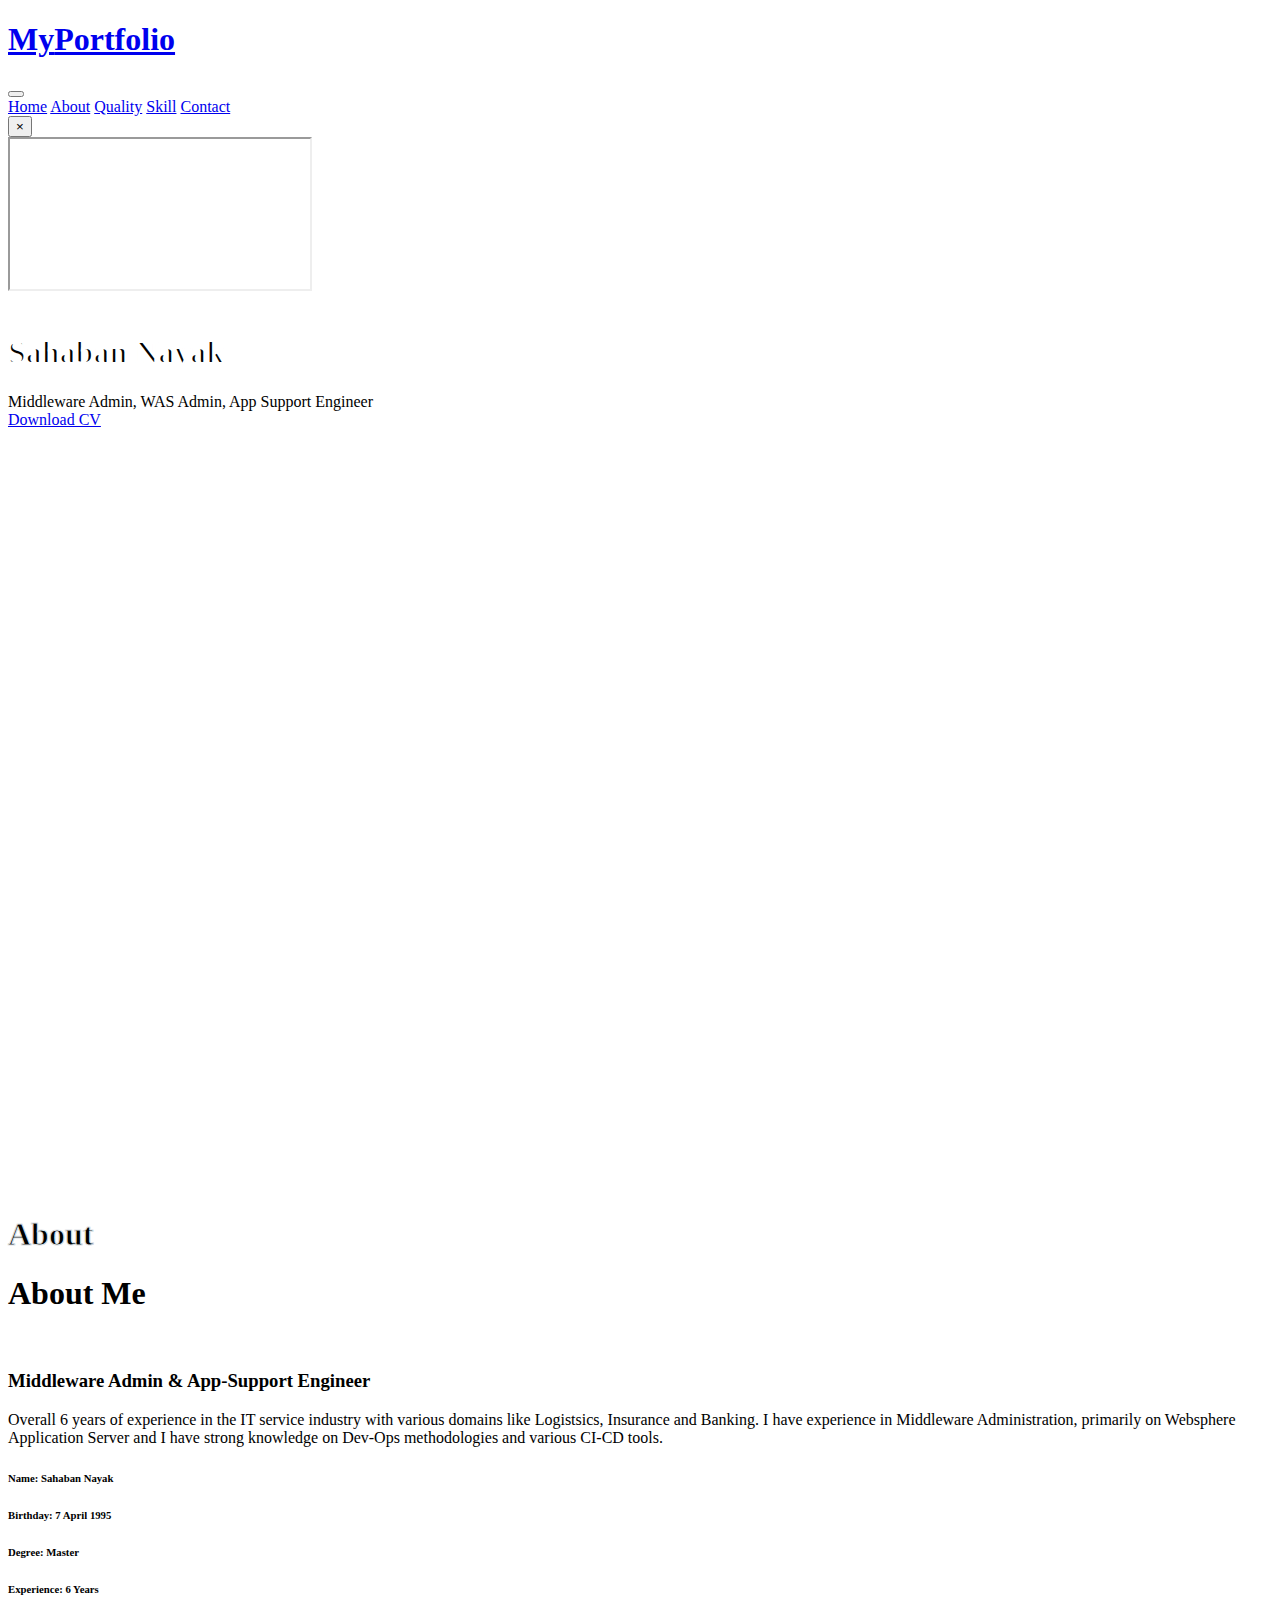
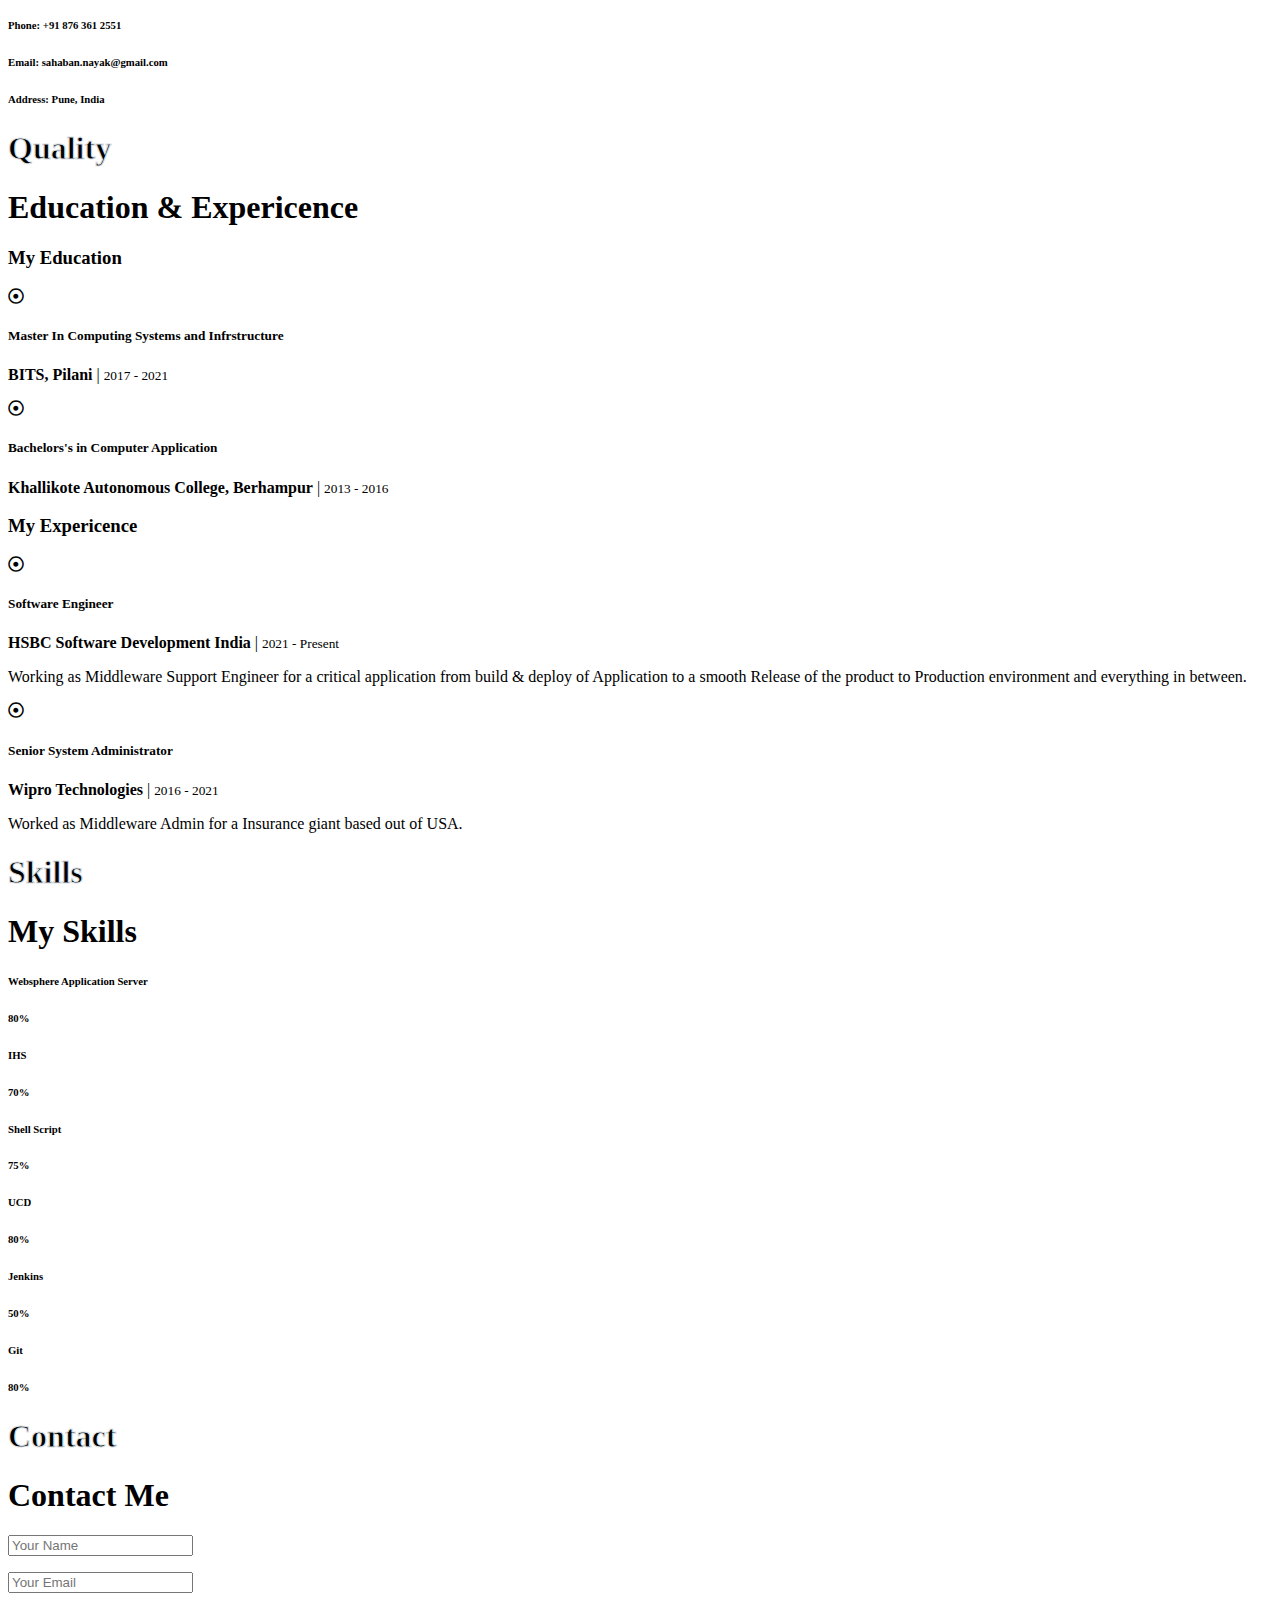
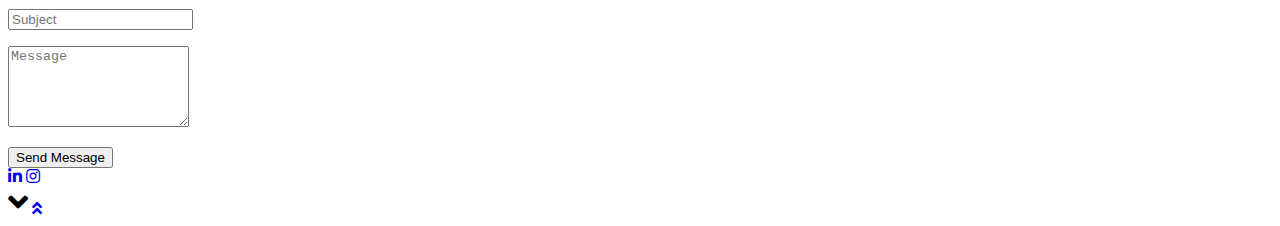
==== index.html @ 3292f914 "Fixing the file content of index.html and stule.css" ====
<!DOCTYPE html>
<html lang="en">

<head>
    <meta charset="utf-8">
    <title>Sahaban Nayak</title>
    <meta content="width=device-width, initial-scale=1.0" name="viewport">

    <!-- Favicon -->
    <link href="img/favicon.ico" rel="icon">

    <!-- Google Web Fonts -->
    <link rel="preconnect" href="https://fonts.gstatic.com">
    <link href="https://fonts.googleapis.com/css2?family=Roboto:wght@300;400;500;700;900&display=swap" rel="stylesheet">

    <!-- Font Awesome -->
    <link href="https://cdnjs.cloudflare.com/ajax/libs/font-awesome/5.10.0/css/all.min.css" rel="stylesheet">

    <!-- Libraries Stylesheet -->
    <link href="lib/owlcarousel/assets/owl.carousel.min.css" rel="stylesheet">
    <link href="lib/lightbox/css/lightbox.min.css" rel="stylesheet">

    <!-- Customized Bootstrap Stylesheet -->
    <link href="css/style.css" rel="stylesheet">
</head>

<body data-spy="scroll" data-target=".navbar" data-offset="51">
    <!-- Navbar Start -->
    <nav class="navbar fixed-top shadow-sm navbar-expand-lg bg-light navbar-light py-3 py-lg-0 px-lg-5">
        <a href="index.html" class="navbar-brand ml-lg-3">
            <h1 class="m-0 display-5"><span class="text-primary">My</span>Portfolio</h1>
        </a>
        <button type="button" class="navbar-toggler" data-toggle="collapse" data-target="#navbarCollapse">
            <span class="navbar-toggler-icon"></span>
        </button>
        <div class="collapse navbar-collapse px-lg-3" id="navbarCollapse">
            <div class="navbar-nav m-auto py-0">
                <a href="#home" class="nav-item nav-link active">Home</a>
                <a href="#about" class="nav-item nav-link">About</a>
                <a href="#qualification" class="nav-item nav-link">Quality</a>
                <a href="#skill" class="nav-item nav-link">Skill</a>
                <a href="#contact" class="nav-item nav-link">Contact</a>
            </div>
        </div>
    </nav>
    <!-- Navbar End -->


    <!-- Video Modal Start -->
    <div class="modal fade" id="videoModal" tabindex="-1" role="dialog" aria-labelledby="exampleModalLabel" aria-hidden="true">
        <div class="modal-dialog" role="document">
            <div class="modal-content">
                <div class="modal-body">
                    <button type="button" class="close" data-dismiss="modal" aria-label="Close">
                        <span aria-hidden="true">&times;</span>
                    </button>
                    <!-- 16:9 aspect ratio -->
                    <div class="embed-responsive embed-responsive-16by9">
                        <iframe class="embed-responsive-item" src="" id="video"  allowscriptaccess="always" allow="autoplay"></iframe>
                    </div>
                </div>
            </div>
        </div>
    </div>
    <!-- Video Modal End -->


    <!-- Header Start -->
    <div class="container-fluid bg-primary d-flex align-items-center mb-5 py-5" id="home" style="min-height: 100vh;">
        <div class="container">
            <div class="row align-items-center">
                <div class="col-lg-5 px-5 pl-lg-0 pb-5 pb-lg-0">
                    <img class="img-fluid w-100 rounded-circle shadow-sm" src="img/profile.jpg" alt="">
                </div>
                <div class="col-lg-7 text-center text-lg-left">
                    <h1 class="display-3 text-uppercase text-primary mb-2" style="-webkit-text-stroke: 2px #ffffff;">Sahaban Nayak</h1>
                    <h1 class="typed-text-output d-inline font-weight-lighter text-white"></h1>
                    <div class="typed-text d-none">Middleware Admin, WAS Admin, App Support Engineer</div>
                    <div class="d-flex align-items-center justify-content-center justify-content-lg-start pt-5">
                        <a href="src/sahaban_resume.pdf" class="btn btn-outline-light mr-5">Download CV</a>
                        <span></span>
                    </div>
                </div>
            </div>
        </div>
    </div>
    <!-- Header End -->


    <!-- About Start -->
    <div class="container-fluid py-5" id="about">
        <div class="container">
            <div class="position-relative d-flex align-items-center justify-content-center">
                <h1 class="display-1 text-uppercase text-white" style="-webkit-text-stroke: 1px #dee2e6;">About</h1>
                <h1 class="position-absolute text-uppercase text-primary">About Me</h1>
            </div>
            <div class="row align-items-center">
                <div class="col-lg-5 pb-4 pb-lg-0">
                    <img class="img-fluid rounded w-100" src="img/about.png" alt="">
                </div>
                <div class="col-lg-7">
                    <h3 class="mb-4">Middleware Admin & App-Support Engineer</h3>
                    <p>Overall 6 years of experience in the IT service industry with various domains like Logistsics, Insurance and Banking.
                      I have experience in Middleware Administration, primarily on Websphere Application Server and I have strong knowledge on Dev-Ops methodologies and various CI-CD tools.
                    </p>
                    <div class="row mb-3">
                        <div class="col-sm-6 py-2"><h6>Name: <span class="text-secondary">Sahaban Nayak</span></h6></div>
                        <div class="col-sm-6 py-2"><h6>Birthday: <span class="text-secondary">7 April 1995</span></h6></div>
                        <div class="col-sm-6 py-2"><h6>Degree: <span class="text-secondary">Master</span></h6></div>
                        <div class="col-sm-6 py-2"><h6>Experience: <span class="text-secondary">6 Years</span></h6></div>
                        <div class="col-sm-6 py-2"><h6>Phone: <span class="text-secondary">+91 876 361 2551</span></h6></div>
                        <div class="col-sm-6 py-2"><h6>Email: <span class="text-secondary">sahaban.nayak@gmail.com</span></h6></div>
                        <div class="col-sm-6 py-2"><h6>Address: <span class="text-secondary">Pune, India</span></h6></div>
                    </div>
  <!--                  <a href="" class="btn btn-outline-primary mr-4">Hire Me</a>
                    <a href="" class="btn btn-outline-primary">Learn More</a>
-->
                </div>
            </div>
        </div>
    </div>
    <!-- About End -->


    <!-- Qualification Start -->
    <div class="container-fluid py-5" id="qualification">
        <div class="container">
            <div class="position-relative d-flex align-items-center justify-content-center">
                <h1 class="display-1 text-uppercase text-white" style="-webkit-text-stroke: 1px #dee2e6;">Quality</h1>
                <h1 class="position-absolute text-uppercase text-primary">Education & Expericence</h1>
            </div>
            <div class="row align-items-center">
                <div class="col-lg-6">
                    <h3 class="mb-4">My Education</h3>
                    <div class="border-left border-primary pt-2 pl-4 ml-2">
                        <div class="position-relative mb-4">
                            <i class="far fa-dot-circle text-primary position-absolute" style="top: 2px; left: -32px;"></i>
                            <h5 class="font-weight-bold mb-1">Master In Computing Systems and Infrstructure</h5>
                            <p class="mb-2"><strong>BITS, Pilani</strong> | <small>2017 - 2021</small></p>
                        </div>
                        <div class="position-relative mb-4">
                            <i class="far fa-dot-circle text-primary position-absolute" style="top: 2px; left: -32px;"></i>
                            <h5 class="font-weight-bold mb-1">Bachelors's in Computer Application</h5>
                            <p class="mb-2"><strong>Khallikote Autonomous College, Berhampur</strong> | <small>2013 - 2016</small></p>
                        </div>
                    </div>
                </div>
                <div class="col-lg-6">
                    <h3 class="mb-4">My Expericence</h3>
                    <div class="border-left border-primary pt-2 pl-4 ml-2">
                        <div class="position-relative mb-4">
                            <i class="far fa-dot-circle text-primary position-absolute" style="top: 2px; left: -32px;"></i>
                            <h5 class="font-weight-bold mb-1">Software Engineer</h5>
                            <p class="mb-2"><strong>HSBC Software Development India</strong> | <small>2021 - Present</small></p>
                            <p>Working as Middleware Support Engineer for a critical application from build & deploy of Application to a smooth Release of the product to Production environment and everything in between.</p>
                        </div>
                        <div class="position-relative mb-4">
                            <i class="far fa-dot-circle text-primary position-absolute" style="top: 2px; left: -32px;"></i>
                            <h5 class="font-weight-bold mb-1">Senior System Administrator</h5>
                            <p class="mb-2"><strong>Wipro Technologies</strong> | <small>2016 - 2021</small></p>
                            <p>Worked as Middleware Admin for a Insurance giant based out of USA.</p>
                        </div>
                    </div>
                </div>
            </div>
        </div>
    </div>
    <!-- Qualification End -->


    <!-- Skill Start -->
    <div class="container-fluid py-5" id="skill">
        <div class="container">
            <div class="position-relative d-flex align-items-center justify-content-center">
                <h1 class="display-1 text-uppercase text-white" style="-webkit-text-stroke: 1px #dee2e6;">Skills</h1>
                <h1 class="position-absolute text-uppercase text-primary">My Skills</h1>
            </div>
            <div class="row align-items-center">
                <div class="col-md-6">
                    <div class="skill mb-4">
                        <div class="d-flex justify-content-between">
                            <h6 class="font-weight-bold">Websphere Application Server</h6>
                            <h6 class="font-weight-bold">80%</h6>
                        </div>
                        <div class="progress">
                            <div class="progress-bar bg-primary" role="progressbar" aria-valuenow="80" aria-valuemin="0" aria-valuemax="100"></div>
                        </div>
                    </div>
                    <div class="skill mb-4">
                        <div class="d-flex justify-content-between">
                            <h6 class="font-weight-bold">IHS</h6>
                            <h6 class="font-weight-bold">70%</h6>
                        </div>
                        <div class="progress">
                            <div class="progress-bar bg-warning" role="progressbar" aria-valuenow="70" aria-valuemin="0" aria-valuemax="100"></div>
                        </div>
                    </div>
                    <div class="skill mb-4">
                        <div class="d-flex justify-content-between">
                            <h6 class="font-weight-bold">Shell Script</h6>
                            <h6 class="font-weight-bold">75%</h6>
                        </div>
                        <div class="progress">
                            <div class="progress-bar bg-danger" role="progressbar" aria-valuenow="75" aria-valuemin="0" aria-valuemax="100"></div>
                        </div>
                    </div>
                </div>
                <div class="col-md-6">
                    <div class="skill mb-4">
                        <div class="d-flex justify-content-between">
                            <h6 class="font-weight-bold">UCD</h6>
                            <h6 class="font-weight-bold">80%</h6>
                        </div>
                        <div class="progress">
                            <div class="progress-bar bg-danger" role="progressbar" aria-valuenow="80" aria-valuemin="0" aria-valuemax="100"></div>
                        </div>
                    </div>
                    <div class="skill mb-4">
                        <div class="d-flex justify-content-between">
                            <h6 class="font-weight-bold">Jenkins</h6>
                            <h6 class="font-weight-bold">50%</h6>
                        </div>
                        <div class="progress">
                            <div class="progress-bar bg-dark" role="progressbar" aria-valuenow="50" aria-valuemin="0" aria-valuemax="100"></div>
                        </div>
                    </div>
                    <div class="skill mb-4">
                        <div class="d-flex justify-content-between">
                            <h6 class="font-weight-bold">Git</h6>
                            <h6 class="font-weight-bold">80%</h6>
                        </div>
                        <div class="progress">
                            <div class="progress-bar bg-info" role="progressbar" aria-valuenow="80" aria-valuemin="0" aria-valuemax="100"></div>
                        </div>
                    </div>
                </div>
            </div>
        </div>
    </div>
    <!-- Skill End -->

    <!-- Contact Start -->
    <div class="container-fluid py-5" id="contact">
        <div class="container">
            <div class="position-relative d-flex align-items-center justify-content-center">
                <h1 class="display-1 text-uppercase text-white" style="-webkit-text-stroke: 1px #dee2e6;">Contact</h1>
                <h1 class="position-absolute text-uppercase text-primary">Contact Me</h1>
            </div>
            <div class="row justify-content-center">
                <div class="col-lg-8">
                    <div class="contact-form text-center">
                        <div id="success"></div>
                        <form name="sentMessage" id="contactForm" novalidate="novalidate">
                            <div class="form-row">
                                <div class="control-group col-sm-6">
                                    <input type="text" class="form-control p-4" id="name" placeholder="Your Name"
                                        required="required" data-validation-required-message="Please enter your name" />
                                    <p class="help-block text-danger"></p>
                                </div>
                                <div class="control-group col-sm-6">
                                    <input type="email" class="form-control p-4" id="email" placeholder="Your Email"
                                        required="required" data-validation-required-message="Please enter your email" />
                                    <p class="help-block text-danger"></p>
                                </div>
                            </div>
                            <div class="control-group">
                                <input type="text" class="form-control p-4" id="subject" placeholder="Subject"
                                    required="required" data-validation-required-message="Please enter a subject" />
                                <p class="help-block text-danger"></p>
                            </div>
                            <div class="control-group">
                                <textarea class="form-control py-3 px-4" rows="5" id="message" placeholder="Message"
                                    required="required"
                                    data-validation-required-message="Please enter your message"></textarea>
                                <p class="help-block text-danger"></p>
                            </div>
                            <div>
                                <button class="btn btn-outline-primary" type="submit" id="sendMessageButton">Send
                                    Message</button>
                            </div>
                        </form>
                    </div>
                </div>
            </div>
        </div>
    </div>
    <!-- Contact End -->


    <!-- Footer Start -->
    <div class="container-fluid bg-primary text-white mt-5 py-5 px-sm-3 px-md-5">
        <div class="container text-center py-5">
            <div class="d-flex justify-content-center mb-4">
                <a class="btn btn-light btn-social mr-2" href="#"><i class="fab fa-linkedin-in"></i></a>
                <a class="btn btn-light btn-social" href="#"><i class="fab fa-instagram"></i></a>
            </div>
<!--
            <div class="d-flex justify-content-center mb-3">
                <a class="text-white" href="#">Privacy</a>
                <span class="px-3">|</span>
                <a class="text-white" href="#">Terms</a>
                <span class="px-3">|</span>
                <a class="text-white" href="#">FAQs</a>
                <span class="px-3">|</span>
                <a class="text-white" href="#">Help</a>
-->
            </div>
<!--            <p class="m-0">&copy; <a class="text-white font-weight-bold" href="#">Domain Name</a>. All Rights Reserved. Designed by <a class="text-white font-weight-bold" href="https://htmlcodex.com">HTML Codex</a>
            </p>
-->
        </div>
    </div>
    <!-- Footer End -->

    <!-- Scroll to Bottom -->
    <i class="fa fa-2x fa-angle-down text-white scroll-to-bottom"></i>

    <!-- Back to Top -->
    <a href="#" class="btn btn-outline-dark px-0 back-to-top"><i class="fa fa-angle-double-up"></i></a>


    <!-- JavaScript Libraries -->
    <script src="https://code.jquery.com/jquery-3.4.1.min.js"></script>
    <script src="https://stackpath.bootstrapcdn.com/bootstrap/4.4.1/js/bootstrap.bundle.min.js"></script>
    <script src="lib/typed/typed.min.js"></script>
    <script src="lib/easing/easing.min.js"></script>
    <script src="lib/waypoints/waypoints.min.js"></script>
    <script src="lib/owlcarousel/owl.carousel.min.js"></script>
    <script src="lib/isotope/isotope.pkgd.min.js"></script>
    <script src="lib/lightbox/js/lightbox.min.js"></script>

    <!-- Contact Javascript File -->
    <script src="mail/jqBootstrapValidation.min.js"></script>
    <script src="mail/contact.js"></script>

    <!-- Template Javascript -->
    <script src="js/main.js"></script>
</body>

</html>
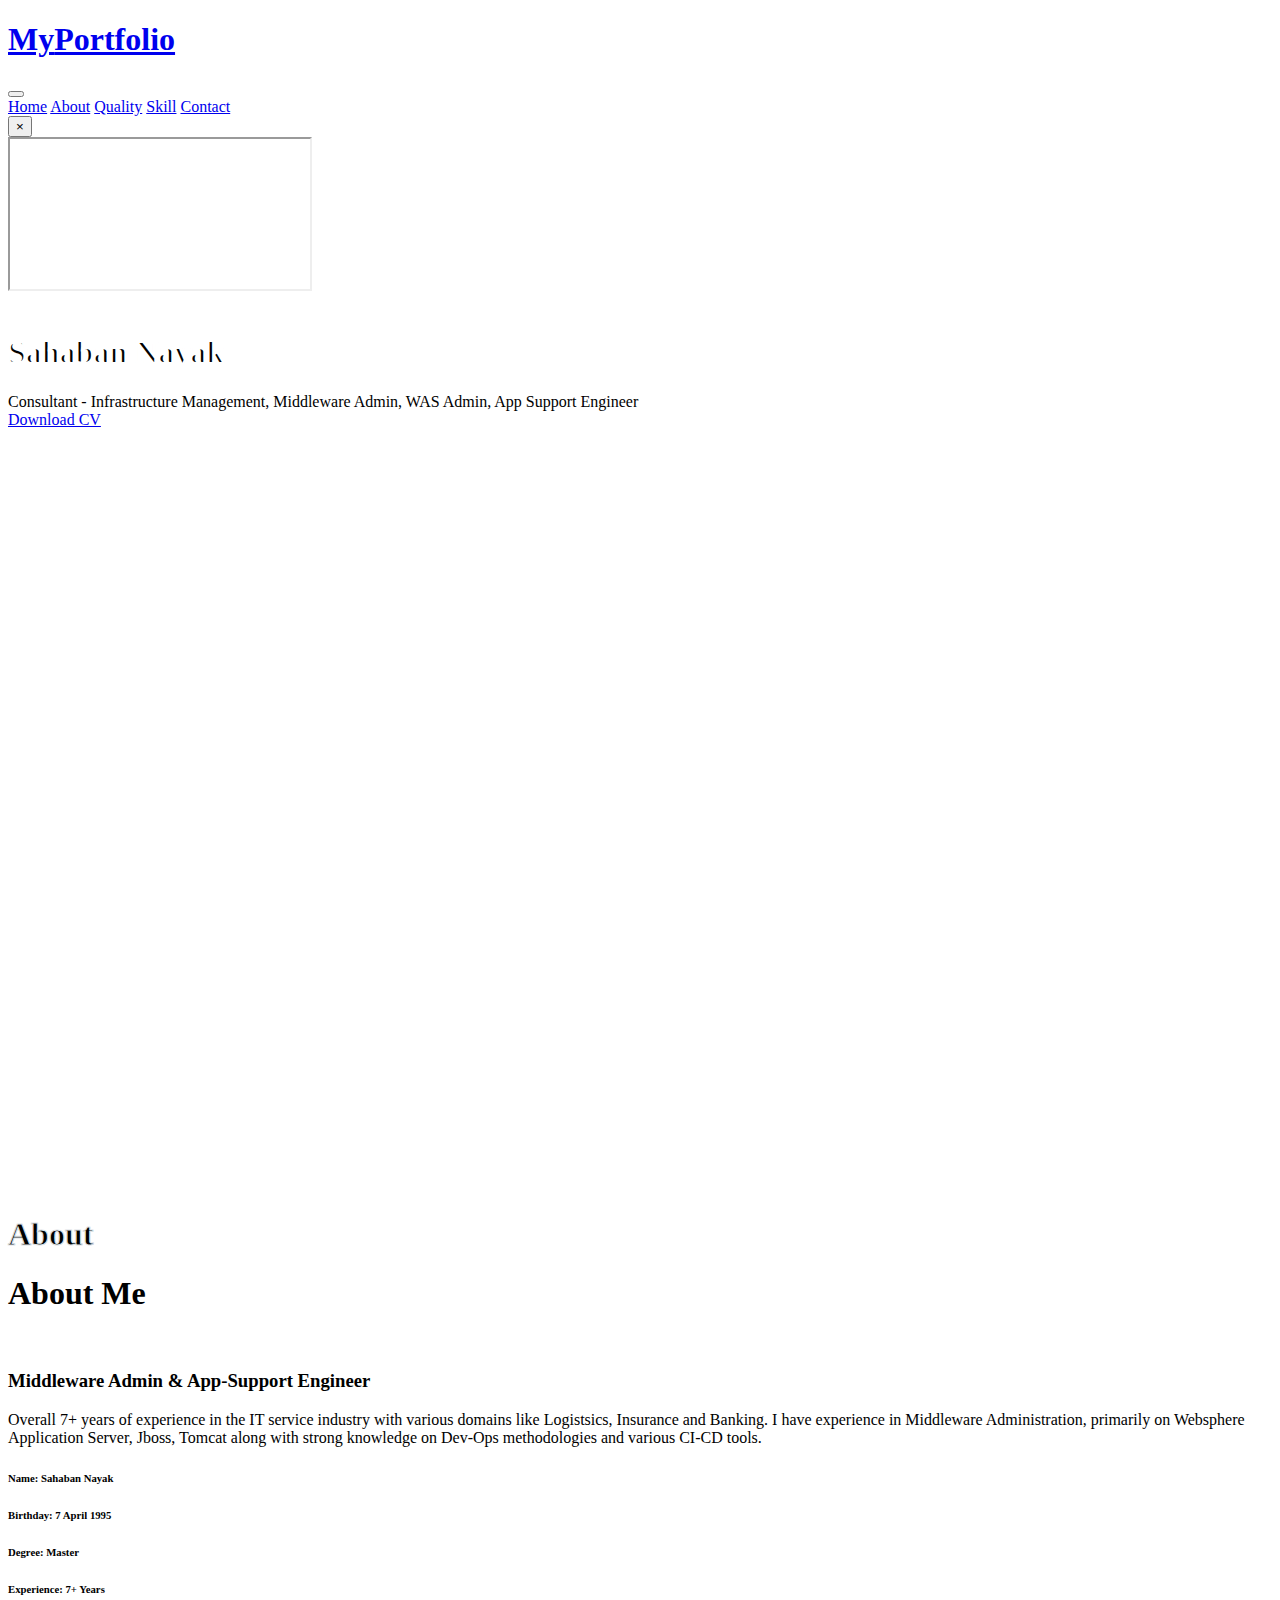
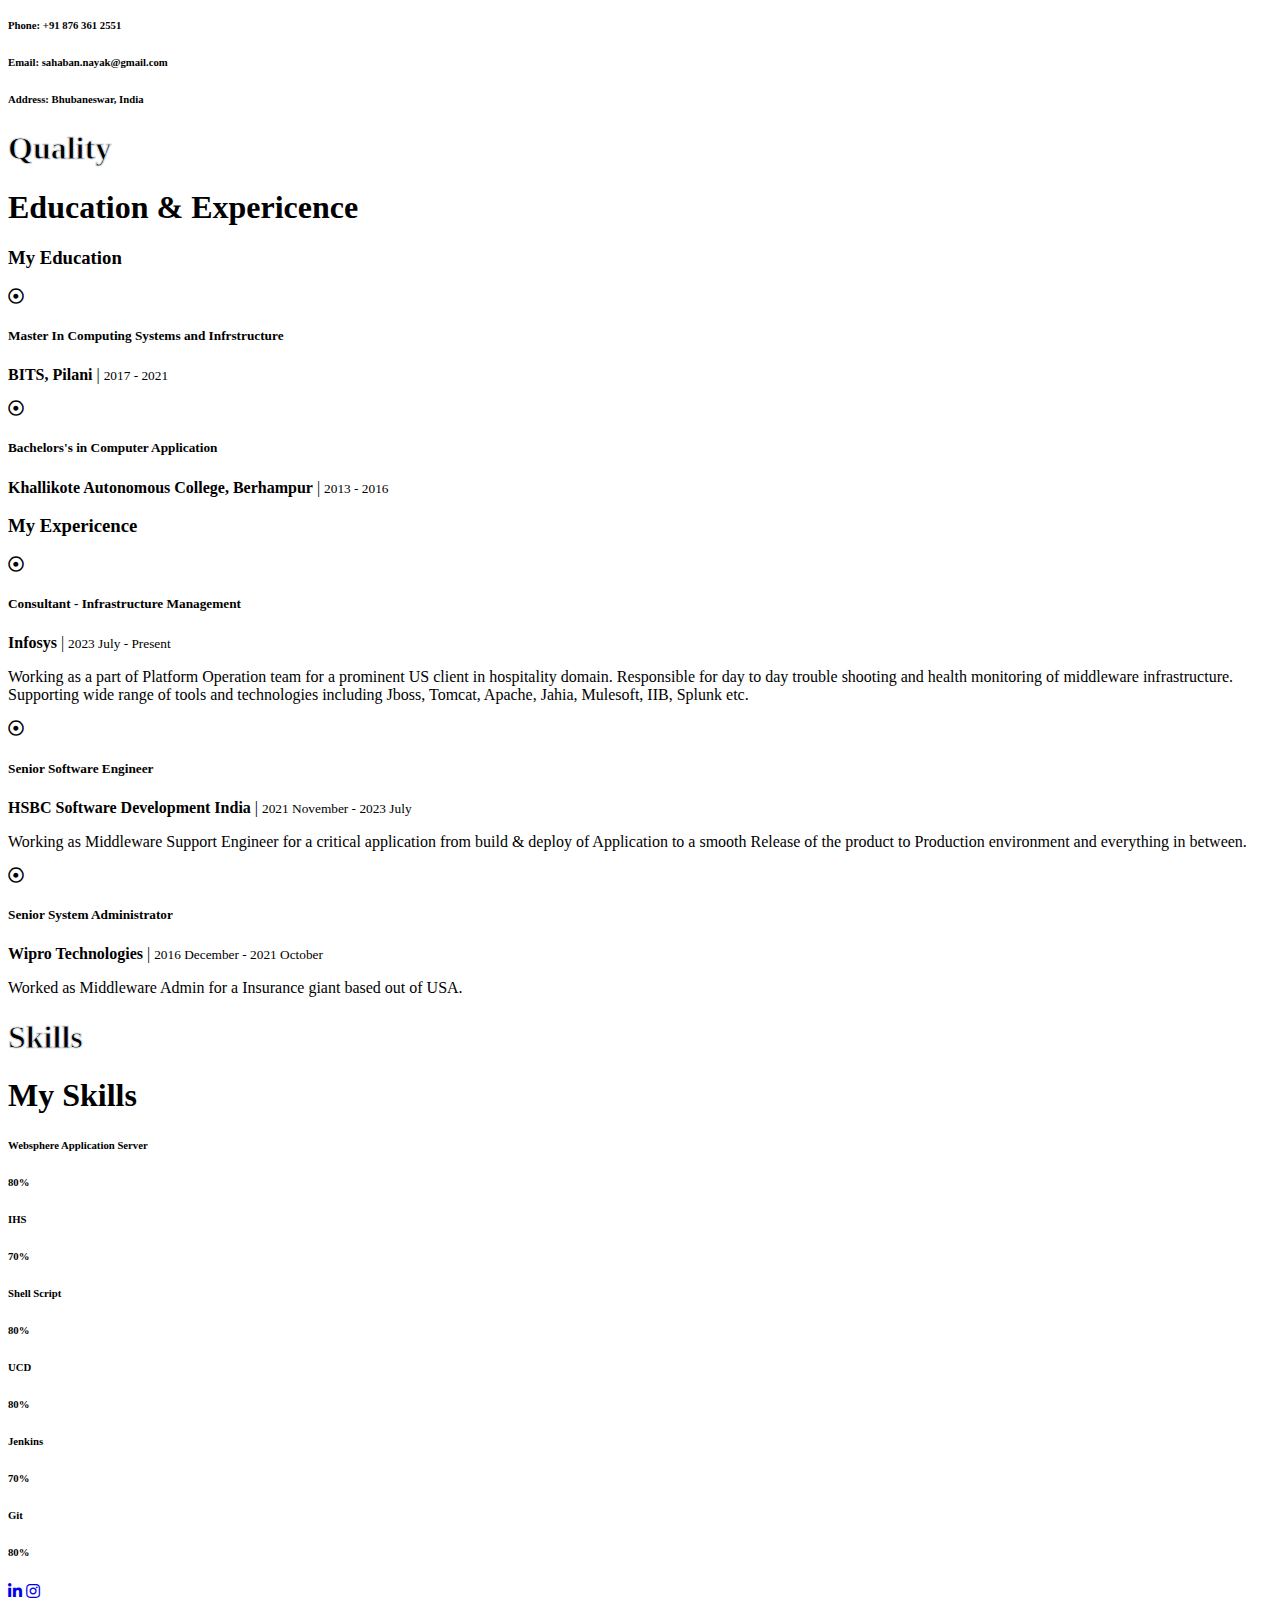
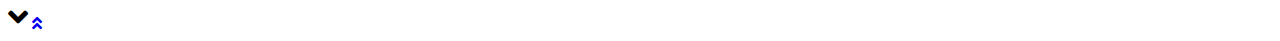
==== commit 1c1eb7c3: "typo fix" ====
--- a/index.html
+++ b/index.html
@@ -75,7 +75,7 @@
                 <div class="col-lg-7 text-center text-lg-left">
                     <h1 class="display-3 text-uppercase text-primary mb-2" style="-webkit-text-stroke: 2px #ffffff;">Sahaban Nayak</h1>
                     <h1 class="typed-text-output d-inline font-weight-lighter text-white"></h1>
-                    <div class="typed-text d-none">Middleware Admin, WAS Admin, App Support Engineer</div>
+                    <div class="typed-text d-none">Consultant - Infrastructure Management, Middleware Admin, WAS Admin, App Support Engineer</div>
                     <div class="d-flex align-items-center justify-content-center justify-content-lg-start pt-5">
                         <a href="src/sahaban_resume.pdf" class="btn btn-outline-light mr-5">Download CV</a>
                         <span></span>
@@ -100,17 +100,17 @@
                 </div>
                 <div class="col-lg-7">
                     <h3 class="mb-4">Middleware Admin & App-Support Engineer</h3>
-                    <p>Overall 6 years of experience in the IT service industry with various domains like Logistsics, Insurance and Banking.
-                      I have experience in Middleware Administration, primarily on Websphere Application Server and I have strong knowledge on Dev-Ops methodologies and various CI-CD tools.
+                    <p>Overall 7+ years of experience in the IT service industry with various domains like Logistsics, Insurance and Banking.
+                      I have experience in Middleware Administration, primarily on Websphere Application Server, Jboss, Tomcat along with strong knowledge on Dev-Ops methodologies and various CI-CD tools.
                     </p>
                     <div class="row mb-3">
                         <div class="col-sm-6 py-2"><h6>Name: <span class="text-secondary">Sahaban Nayak</span></h6></div>
                         <div class="col-sm-6 py-2"><h6>Birthday: <span class="text-secondary">7 April 1995</span></h6></div>
                         <div class="col-sm-6 py-2"><h6>Degree: <span class="text-secondary">Master</span></h6></div>
-                        <div class="col-sm-6 py-2"><h6>Experience: <span class="text-secondary">6 Years</span></h6></div>
+                        <div class="col-sm-6 py-2"><h6>Experience: <span class="text-secondary">7+ Years</span></h6></div>
                         <div class="col-sm-6 py-2"><h6>Phone: <span class="text-secondary">+91 876 361 2551</span></h6></div>
                         <div class="col-sm-6 py-2"><h6>Email: <span class="text-secondary">sahaban.nayak@gmail.com</span></h6></div>
-                        <div class="col-sm-6 py-2"><h6>Address: <span class="text-secondary">Pune, India</span></h6></div>
+                        <div class="col-sm-6 py-2"><h6>Address: <span class="text-secondary">Bhubaneswar, India</span></h6></div>
                     </div>
   <!--                  <a href="" class="btn btn-outline-primary mr-4">Hire Me</a>
                     <a href="" class="btn btn-outline-primary">Learn More</a>
@@ -150,14 +150,23 @@
                     <div class="border-left border-primary pt-2 pl-4 ml-2">
                         <div class="position-relative mb-4">
                             <i class="far fa-dot-circle text-primary position-absolute" style="top: 2px; left: -32px;"></i>
-                            <h5 class="font-weight-bold mb-1">Software Engineer</h5>
-                            <p class="mb-2"><strong>HSBC Software Development India</strong> | <small>2021 - Present</small></p>
+                            <h5 class="font-weight-bold mb-1">Consultant - Infrastructure Management</h5>
+                            <p class="mb-2"><strong>Infosys</strong> | <small>2023 July - Present</small></p>
+                            <p>Working as a part of Platform Operation team for a prominent US client in hospitality 
+                                domain. Responsible for day to day trouble shooting and health monitoring of middleware 
+                                infrastructure. Supporting wide range of tools and technologies including Jboss, Tomcat, Apache, Jahia, 
+                                Mulesoft, IIB, Splunk etc.</p>
+                        </div>
+                        <div class="position-relative mb-4">
+                            <i class="far fa-dot-circle text-primary position-absolute" style="top: 2px; left: -32px;"></i>
+                            <h5 class="font-weight-bold mb-1">Senior Software Engineer</h5>
+                            <p class="mb-2"><strong>HSBC Software Development India</strong> | <small>2021 November - 2023 July</small></p>
                             <p>Working as Middleware Support Engineer for a critical application from build & deploy of Application to a smooth Release of the product to Production environment and everything in between.</p>
                         </div>
                         <div class="position-relative mb-4">
                             <i class="far fa-dot-circle text-primary position-absolute" style="top: 2px; left: -32px;"></i>
                             <h5 class="font-weight-bold mb-1">Senior System Administrator</h5>
-                            <p class="mb-2"><strong>Wipro Technologies</strong> | <small>2016 - 2021</small></p>
+                            <p class="mb-2"><strong>Wipro Technologies</strong> | <small>2016 December - 2021 October</small></p>
                             <p>Worked as Middleware Admin for a Insurance giant based out of USA.</p>
                         </div>
                     </div>
@@ -198,7 +207,7 @@
                     <div class="skill mb-4">
                         <div class="d-flex justify-content-between">
                             <h6 class="font-weight-bold">Shell Script</h6>
-                            <h6 class="font-weight-bold">75%</h6>
+                            <h6 class="font-weight-bold">80%</h6>
                         </div>
                         <div class="progress">
                             <div class="progress-bar bg-danger" role="progressbar" aria-valuenow="75" aria-valuemin="0" aria-valuemax="100"></div>
@@ -218,7 +227,7 @@
                     <div class="skill mb-4">
                         <div class="d-flex justify-content-between">
                             <h6 class="font-weight-bold">Jenkins</h6>
-                            <h6 class="font-weight-bold">50%</h6>
+                            <h6 class="font-weight-bold">70%</h6>
                         </div>
                         <div class="progress">
                             <div class="progress-bar bg-dark" role="progressbar" aria-valuenow="50" aria-valuemin="0" aria-valuemax="100"></div>
@@ -239,7 +248,7 @@
     </div>
     <!-- Skill End -->
 
-    <!-- Contact Start -->
+    <!-- Contact Start
     <div class="container-fluid py-5" id="contact">
         <div class="container">
             <div class="position-relative d-flex align-items-center justify-content-center">
@@ -284,15 +293,15 @@
             </div>
         </div>
     </div>
-    <!-- Contact End -->
+      Contact End -->
 
 
     <!-- Footer Start -->
     <div class="container-fluid bg-primary text-white mt-5 py-5 px-sm-3 px-md-5">
         <div class="container text-center py-5">
             <div class="d-flex justify-content-center mb-4">
-                <a class="btn btn-light btn-social mr-2" href="#"><i class="fab fa-linkedin-in"></i></a>
-                <a class="btn btn-light btn-social" href="#"><i class="fab fa-instagram"></i></a>
+                <a class="btn btn-light btn-social mr-2" href="https://www.linkedin.com/in/sahaban/"><i class="fab fa-linkedin-in"></i></a>
+                <a class="btn btn-light btn-social" href="https://www.instagram.com/sahaban_/"><i class="fab fa-instagram"></i></a>
             </div>
 <!--
             <div class="d-flex justify-content-center mb-3">
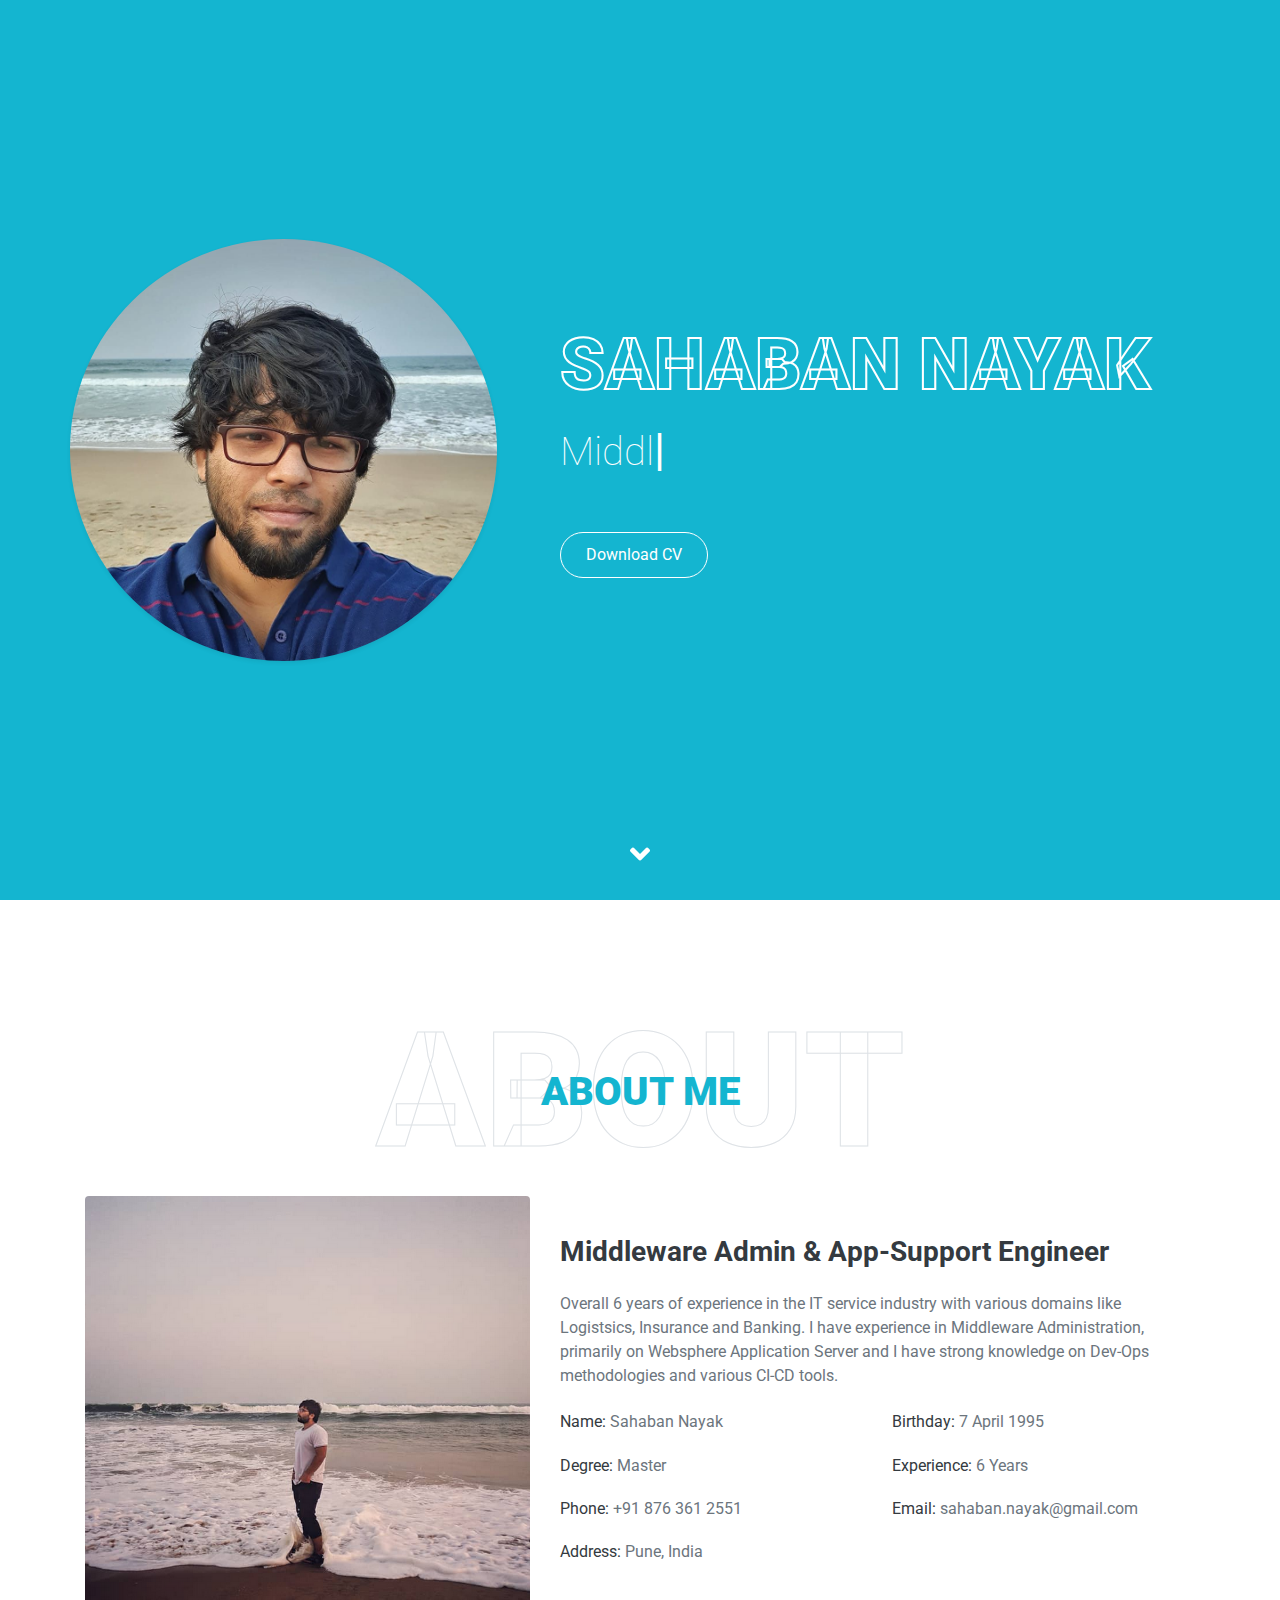
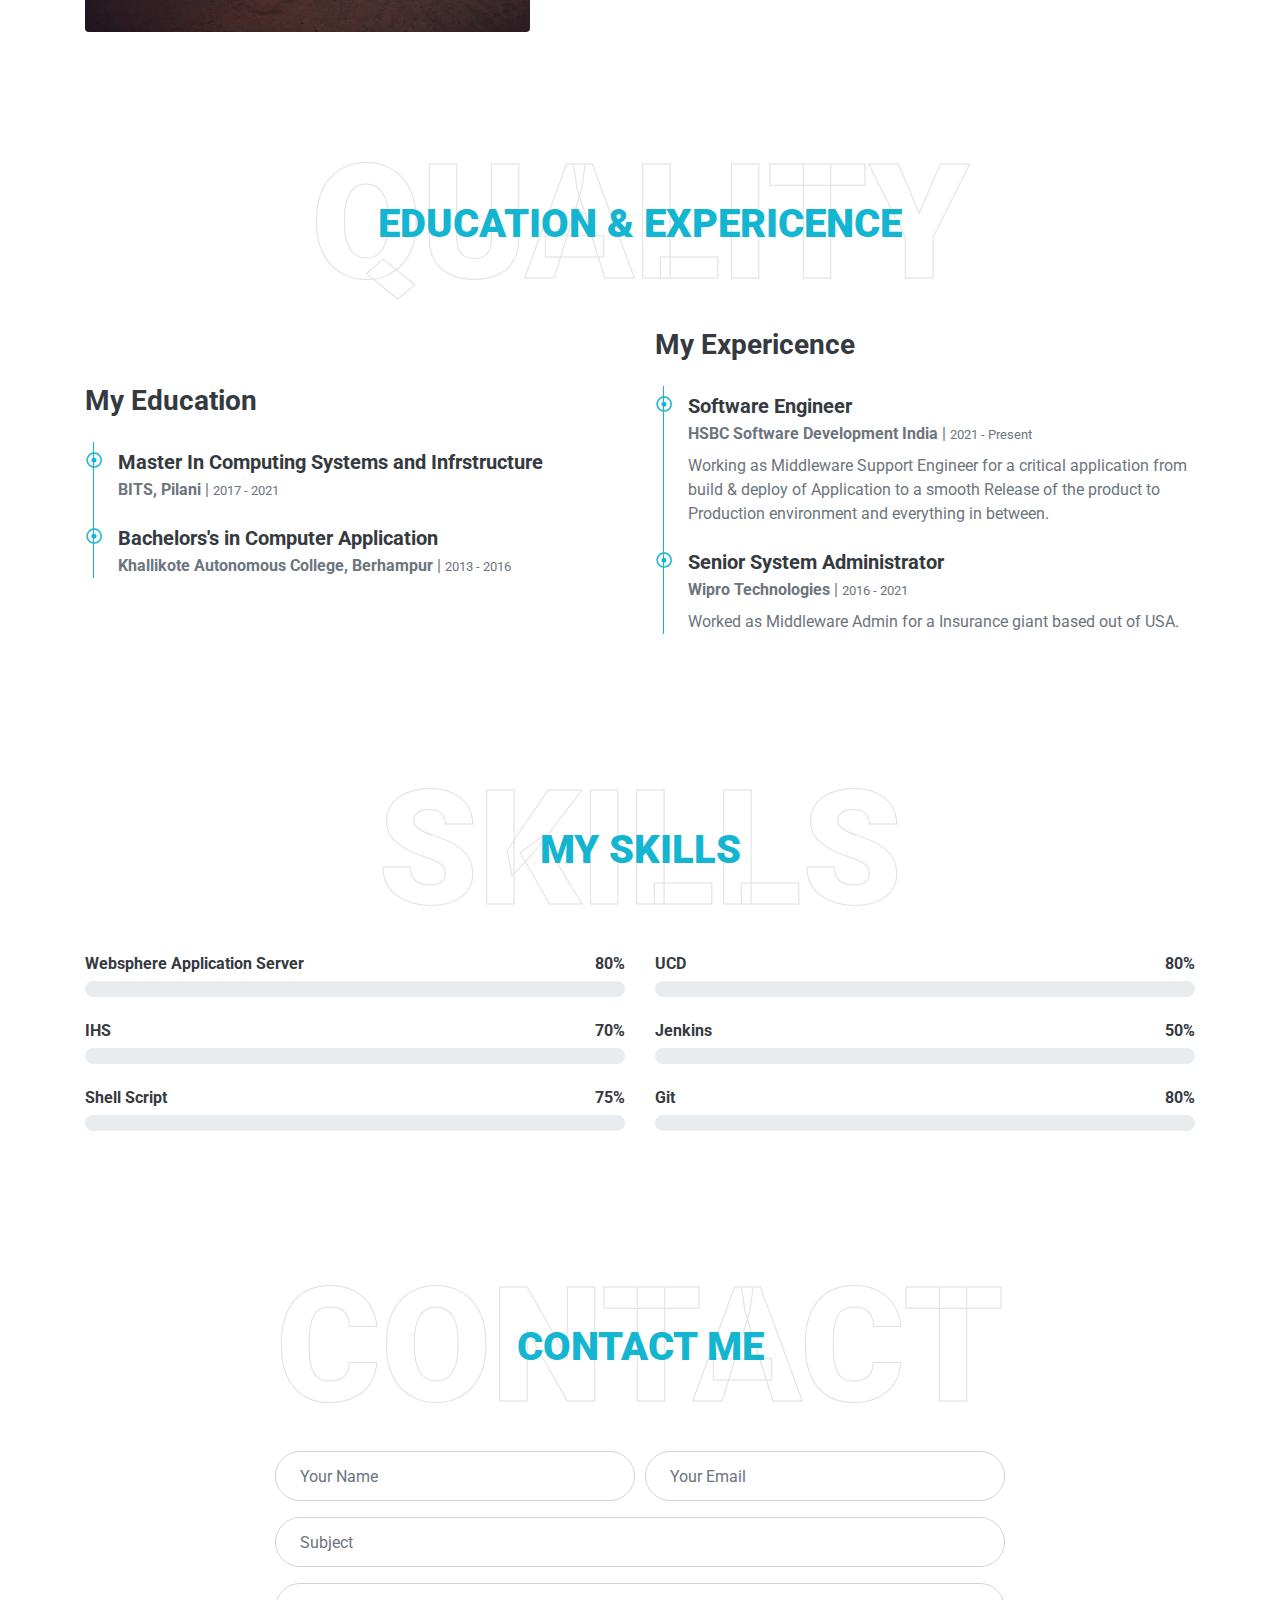
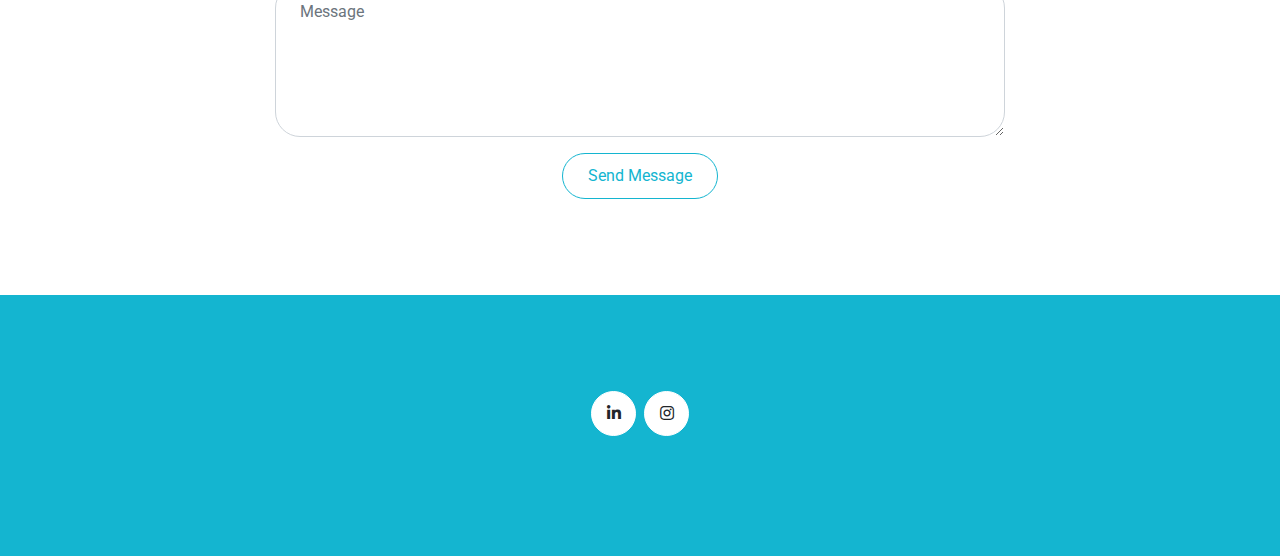
==== commit 6061a948: "updated the resume" ====
--- a/index.html
+++ b/index.html
@@ -75,7 +75,7 @@
                 <div class="col-lg-7 text-center text-lg-left">
                     <h1 class="display-3 text-uppercase text-primary mb-2" style="-webkit-text-stroke: 2px #ffffff;">Sahaban Nayak</h1>
                     <h1 class="typed-text-output d-inline font-weight-lighter text-white"></h1>
-                    <div class="typed-text d-none">Consultant - Infrastructure Management, Middleware Admin, WAS Admin, App Support Engineer</div>
+                    <div class="typed-text d-none">Middleware Admin, WAS Admin, App Support Engineer</div>
                     <div class="d-flex align-items-center justify-content-center justify-content-lg-start pt-5">
                         <a href="src/sahaban_resume.pdf" class="btn btn-outline-light mr-5">Download CV</a>
                         <span></span>
@@ -100,17 +100,17 @@
                 </div>
                 <div class="col-lg-7">
                     <h3 class="mb-4">Middleware Admin & App-Support Engineer</h3>
-                    <p>Overall 7+ years of experience in the IT service industry with various domains like Logistsics, Insurance and Banking.
-                      I have experience in Middleware Administration, primarily on Websphere Application Server, Jboss, Tomcat along with strong knowledge on Dev-Ops methodologies and various CI-CD tools.
+                    <p>Overall 6 years of experience in the IT service industry with various domains like Logistsics, Insurance and Banking.
+                      I have experience in Middleware Administration, primarily on Websphere Application Server and I have strong knowledge on Dev-Ops methodologies and various CI-CD tools.
                     </p>
                     <div class="row mb-3">
                         <div class="col-sm-6 py-2"><h6>Name: <span class="text-secondary">Sahaban Nayak</span></h6></div>
                         <div class="col-sm-6 py-2"><h6>Birthday: <span class="text-secondary">7 April 1995</span></h6></div>
                         <div class="col-sm-6 py-2"><h6>Degree: <span class="text-secondary">Master</span></h6></div>
-                        <div class="col-sm-6 py-2"><h6>Experience: <span class="text-secondary">7+ Years</span></h6></div>
+                        <div class="col-sm-6 py-2"><h6>Experience: <span class="text-secondary">6 Years</span></h6></div>
                         <div class="col-sm-6 py-2"><h6>Phone: <span class="text-secondary">+91 876 361 2551</span></h6></div>
                         <div class="col-sm-6 py-2"><h6>Email: <span class="text-secondary">sahaban.nayak@gmail.com</span></h6></div>
-                        <div class="col-sm-6 py-2"><h6>Address: <span class="text-secondary">Bhubaneswar, India</span></h6></div>
+                        <div class="col-sm-6 py-2"><h6>Address: <span class="text-secondary">Pune, India</span></h6></div>
                     </div>
   <!--                  <a href="" class="btn btn-outline-primary mr-4">Hire Me</a>
                     <a href="" class="btn btn-outline-primary">Learn More</a>
@@ -150,23 +150,14 @@
                     <div class="border-left border-primary pt-2 pl-4 ml-2">
                         <div class="position-relative mb-4">
                             <i class="far fa-dot-circle text-primary position-absolute" style="top: 2px; left: -32px;"></i>
-                            <h5 class="font-weight-bold mb-1">Consultant - Infrastructure Management</h5>
-                            <p class="mb-2"><strong>Infosys</strong> | <small>2023 July - Present</small></p>
-                            <p>Working as a part of Platform Operation team for a prominent US client in hospitality 
-                                domain. Responsible for day to day trouble shooting and health monitoring of middleware 
-                                infrastructure. Supporting wide range of tools and technologies including Jboss, Tomcat, Apache, Jahia, 
-                                Mulesoft, IIB, Splunk etc.</p>
-                        </div>
-                        <div class="position-relative mb-4">
-                            <i class="far fa-dot-circle text-primary position-absolute" style="top: 2px; left: -32px;"></i>
-                            <h5 class="font-weight-bold mb-1">Senior Software Engineer</h5>
-                            <p class="mb-2"><strong>HSBC Software Development India</strong> | <small>2021 November - 2023 July</small></p>
+                            <h5 class="font-weight-bold mb-1">Software Engineer</h5>
+                            <p class="mb-2"><strong>HSBC Software Development India</strong> | <small>2021 - Present</small></p>
                             <p>Working as Middleware Support Engineer for a critical application from build & deploy of Application to a smooth Release of the product to Production environment and everything in between.</p>
                         </div>
                         <div class="position-relative mb-4">
                             <i class="far fa-dot-circle text-primary position-absolute" style="top: 2px; left: -32px;"></i>
                             <h5 class="font-weight-bold mb-1">Senior System Administrator</h5>
-                            <p class="mb-2"><strong>Wipro Technologies</strong> | <small>2016 December - 2021 October</small></p>
+                            <p class="mb-2"><strong>Wipro Technologies</strong> | <small>2016 - 2021</small></p>
                             <p>Worked as Middleware Admin for a Insurance giant based out of USA.</p>
                         </div>
                     </div>
@@ -207,7 +198,7 @@
                     <div class="skill mb-4">
                         <div class="d-flex justify-content-between">
                             <h6 class="font-weight-bold">Shell Script</h6>
-                            <h6 class="font-weight-bold">80%</h6>
+                            <h6 class="font-weight-bold">75%</h6>
                         </div>
                         <div class="progress">
                             <div class="progress-bar bg-danger" role="progressbar" aria-valuenow="75" aria-valuemin="0" aria-valuemax="100"></div>
@@ -227,7 +218,7 @@
                     <div class="skill mb-4">
                         <div class="d-flex justify-content-between">
                             <h6 class="font-weight-bold">Jenkins</h6>
-                            <h6 class="font-weight-bold">70%</h6>
+                            <h6 class="font-weight-bold">50%</h6>
                         </div>
                         <div class="progress">
                             <div class="progress-bar bg-dark" role="progressbar" aria-valuenow="50" aria-valuemin="0" aria-valuemax="100"></div>
@@ -248,7 +239,7 @@
     </div>
     <!-- Skill End -->
 
-    <!-- Contact Start
+    <!-- Contact Start -->
     <div class="container-fluid py-5" id="contact">
         <div class="container">
             <div class="position-relative d-flex align-items-center justify-content-center">
@@ -293,7 +284,7 @@
             </div>
         </div>
     </div>
-      Contact End -->
+    <!-- Contact End -->
 
 
     <!-- Footer Start -->
--- a/css/style.css
+++ b/css/style.css
@@ -0,0 +1,9984 @@
+/******* Bootstrap Theming ********/
+/*!
+ * Bootstrap v4.5.3 (https://getbootstrap.com/)
+ * Copyright 2011-2020 The Bootstrap Authors
+ * Copyright 2011-2020 Twitter, Inc.
+ * Licensed under MIT (https://github.com/twbs/bootstrap/blob/main/LICENSE)
+ */
+:root {
+  --blue: #007bff;
+  --indigo: #6610f2;
+  --purple: #6f42c1;
+  --pink: #e83e8c;
+  --red: #dc3545;
+  --orange: #fd7e14;
+  --yellow: #ffc107;
+  --green: #28a745;
+  --teal: #36ada9;
+  --cyan: #17a2b8;
+  --white: #fff;
+  --gray: #6c757d;
+  --gray-dark: #343a40;
+  --primary: #14b5d0;
+  --secondary: #6c757d;
+  --success: #28a745;
+  --info: #17a2b8;
+  --warning: #ffc107;
+  --danger: #dc3545;
+  --light: #ffffff;
+  --dark: #343a40;
+  --breakpoint-xs: 0;
+  --breakpoint-sm: 576px;
+  --breakpoint-md: 768px;
+  --breakpoint-lg: 992px;
+  --breakpoint-xl: 1200px;
+  --font-family-sans-serif: "Roboto", sans-serif;
+  --font-family-monospace: SFMono-Regular, Menlo, Monaco, Consolas, "Liberation Mono", "Courier New", monospace;
+}
+
+*,
+*::before,
+*::after {
+  box-sizing: border-box;
+}
+
+html {
+  font-family: sans-serif;
+  line-height: 1.15;
+  -webkit-text-size-adjust: 100%;
+  -webkit-tap-highlight-color: rgba(0, 0, 0, 0);
+}
+
+article, aside, figcaption, figure, footer, header, hgroup, main, nav, section {
+  display: block;
+}
+
+body {
+  margin: 0;
+  font-family: "Roboto", sans-serif;
+  font-size: 1rem;
+  font-weight: 400;
+  line-height: 1.5;
+  color: #6c757d;
+  text-align: left;
+  background-color: #ffffff;
+}
+
+[tabindex="-1"]:focus:not(:focus-visible) {
+  outline: 0 !important;
+}
+
+hr {
+  box-sizing: content-box;
+  height: 0;
+  overflow: visible;
+}
+
+h1, h2, h3, h4, h5, h6 {
+  margin-top: 0;
+  margin-bottom: 0.5rem;
+}
+
+p {
+  margin-top: 0;
+  margin-bottom: 1rem;
+}
+
+abbr[title],
+abbr[data-original-title] {
+  text-decoration: underline;
+  text-decoration: underline dotted;
+  cursor: help;
+  border-bottom: 0;
+  text-decoration-skip-ink: none;
+}
+
+address {
+  margin-bottom: 1rem;
+  font-style: normal;
+  line-height: inherit;
+}
+
+ol,
+ul,
+dl {
+  margin-top: 0;
+  margin-bottom: 1rem;
+}
+
+ol ol,
+ul ul,
+ol ul,
+ul ol {
+  margin-bottom: 0;
+}
+
+dt {
+  font-weight: 700;
+}
+
+dd {
+  margin-bottom: .5rem;
+  margin-left: 0;
+}
+
+blockquote {
+  margin: 0 0 1rem;
+}
+
+b,
+strong {
+  font-weight: bolder;
+}
+
+small {
+  font-size: 80%;
+}
+
+sub,
+sup {
+  position: relative;
+  font-size: 75%;
+  line-height: 0;
+  vertical-align: baseline;
+}
+
+sub {
+  bottom: -.25em;
+}
+
+sup {
+  top: -.5em;
+}
+
+a {
+  color: #14b5d0;
+  text-decoration: none;
+  background-color: transparent;
+}
+
+a:hover {
+  color: #078571;
+  text-decoration: underline;
+}
+
+a:not([href]):not([class]) {
+  color: inherit;
+  text-decoration: none;
+}
+
+a:not([href]):not([class]):hover {
+  color: inherit;
+  text-decoration: none;
+}
+
+pre,
+code,
+kbd,
+samp {
+  font-family: SFMono-Regular, Menlo, Monaco, Consolas, "Liberation Mono", "Courier New", monospace;
+  font-size: 1em;
+}
+
+pre {
+  margin-top: 0;
+  margin-bottom: 1rem;
+  overflow: auto;
+  -ms-overflow-style: scrollbar;
+}
+
+figure {
+  margin: 0 0 1rem;
+}
+
+img {
+  vertical-align: middle;
+  border-style: none;
+}
+
+svg {
+  overflow: hidden;
+  vertical-align: middle;
+}
+
+table {
+  border-collapse: collapse;
+}
+
+caption {
+  padding-top: 0.75rem;
+  padding-bottom: 0.75rem;
+  color: #6c757d;
+  text-align: left;
+  caption-side: bottom;
+}
+
+th {
+  text-align: inherit;
+  text-align: -webkit-match-parent;
+}
+
+label {
+  display: inline-block;
+  margin-bottom: 0.5rem;
+}
+
+button {
+  border-radius: 0;
+}
+
+button:focus {
+  outline: 1px dotted;
+  outline: 5px auto -webkit-focus-ring-color;
+}
+
+input,
+button,
+select,
+optgroup,
+textarea {
+  margin: 0;
+  font-family: inherit;
+  font-size: inherit;
+  line-height: inherit;
+}
+
+button,
+input {
+  overflow: visible;
+}
+
+button,
+select {
+  text-transform: none;
+}
+
+[role="button"] {
+  cursor: pointer;
+}
+
+select {
+  word-wrap: normal;
+}
+
+button,
+[type="button"],
+[type="reset"],
+[type="submit"] {
+  -webkit-appearance: button;
+}
+
+button:not(:disabled),
+[type="button"]:not(:disabled),
+[type="reset"]:not(:disabled),
+[type="submit"]:not(:disabled) {
+  cursor: pointer;
+}
+
+button::-moz-focus-inner,
+[type="button"]::-moz-focus-inner,
+[type="reset"]::-moz-focus-inner,
+[type="submit"]::-moz-focus-inner {
+  padding: 0;
+  border-style: none;
+}
+
+input[type="radio"],
+input[type="checkbox"] {
+  box-sizing: border-box;
+  padding: 0;
+}
+
+textarea {
+  overflow: auto;
+  resize: vertical;
+}
+
+fieldset {
+  min-width: 0;
+  padding: 0;
+  margin: 0;
+  border: 0;
+}
+
+legend {
+  display: block;
+  width: 100%;
+  max-width: 100%;
+  padding: 0;
+  margin-bottom: .5rem;
+  font-size: 1.5rem;
+  line-height: inherit;
+  color: inherit;
+  white-space: normal;
+}
+
+@media (max-width: 1200px) {
+  legend {
+    font-size: calc(1.275rem + 0.3vw) ;
+  }
+}
+
+progress {
+  vertical-align: baseline;
+}
+
+[type="number"]::-webkit-inner-spin-button,
+[type="number"]::-webkit-outer-spin-button {
+  height: auto;
+}
+
+[type="search"] {
+  outline-offset: -2px;
+  -webkit-appearance: none;
+}
+
+[type="search"]::-webkit-search-decoration {
+  -webkit-appearance: none;
+}
+
+::-webkit-file-upload-button {
+  font: inherit;
+  -webkit-appearance: button;
+}
+
+output {
+  display: inline-block;
+}
+
+summary {
+  display: list-item;
+  cursor: pointer;
+}
+
+template {
+  display: none;
+}
+
+[hidden] {
+  display: none !important;
+}
+
+h1, h2, h3, h4, h5, h6,
+.h1, .h2, .h3, .h4, .h5, .h6 {
+  margin-bottom: 0.5rem;
+  font-weight: 500;
+  line-height: 1.2;
+  color: #343a40;
+}
+
+h1, .h1 {
+  font-size: 2.5rem;
+}
+
+@media (max-width: 1200px) {
+  h1, .h1 {
+    font-size: calc(1.375rem + 1.5vw) ;
+  }
+}
+
+h2, .h2 {
+  font-size: 2rem;
+}
+
+@media (max-width: 1200px) {
+  h2, .h2 {
+    font-size: calc(1.325rem + 0.9vw) ;
+  }
+}
+
+h3, .h3 {
+  font-size: 1.75rem;
+}
+
+@media (max-width: 1200px) {
+  h3, .h3 {
+    font-size: calc(1.3rem + 0.6vw) ;
+  }
+}
+
+h4, .h4 {
+  font-size: 1.5rem;
+}
+
+@media (max-width: 1200px) {
+  h4, .h4 {
+    font-size: calc(1.275rem + 0.3vw) ;
+  }
+}
+
+h5, .h5 {
+  font-size: 1.25rem;
+}
+
+h6, .h6 {
+  font-size: 1rem;
+}
+
+.lead {
+  font-size: 1.25rem;
+  font-weight: 300;
+}
+
+.display-1 {
+  font-size: 10rem;
+  font-weight: 300;
+  line-height: 1.2;
+}
+
+@media (max-width: 1200px) {
+  .display-1 {
+    font-size: calc(2.125rem + 10.5vw) ;
+  }
+}
+
+.display-2 {
+  font-size: 5.5rem;
+  font-weight: 300;
+  line-height: 1.2;
+}
+
+@media (max-width: 1200px) {
+  .display-2 {
+    font-size: calc(1.675rem + 5.1vw) ;
+  }
+}
+
+.display-3 {
+  font-size: 4.5rem;
+  font-weight: 300;
+  line-height: 1.2;
+}
+
+@media (max-width: 1200px) {
+  .display-3 {
+    font-size: calc(1.575rem + 3.9vw) ;
+  }
+}
+
+.display-4 {
+  font-size: 3.5rem;
+  font-weight: 300;
+  line-height: 1.2;
+}
+
+@media (max-width: 1200px) {
+  .display-4 {
+    font-size: calc(1.475rem + 2.7vw) ;
+  }
+}
+
+hr {
+  margin-top: 1rem;
+  margin-bottom: 1rem;
+  border: 0;
+  border-top: 1px solid rgba(0, 0, 0, 0.1);
+}
+
+small,
+.small {
+  font-size: 80%;
+  font-weight: 400;
+}
+
+mark,
+.mark {
+  padding: 0.2em;
+  background-color: #fcf8e3;
+}
+
+.list-unstyled {
+  padding-left: 0;
+  list-style: none;
+}
+
+.list-inline {
+  padding-left: 0;
+  list-style: none;
+}
+
+.list-inline-item {
+  display: inline-block;
+}
+
+.list-inline-item:not(:last-child) {
+  margin-right: 0.5rem;
+}
+
+.initialism {
+  font-size: 90%;
+  text-transform: uppercase;
+}
+
+.blockquote {
+  margin-bottom: 1rem;
+  font-size: 1.25rem;
+}
+
+.blockquote-footer {
+  display: block;
+  font-size: 80%;
+  color: #6c757d;
+}
+
+.blockquote-footer::before {
+  content: "\2014\00A0";
+}
+
+.img-fluid {
+  max-width: 100%;
+  height: auto;
+}
+
+.img-thumbnail {
+  padding: 0.25rem;
+  background-color: #ffffff;
+  border: 1px solid #dee2e6;
+  border-radius: 0.25rem;
+  max-width: 100%;
+  height: auto;
+}
+
+.figure {
+  display: inline-block;
+}
+
+.figure-img {
+  margin-bottom: 0.5rem;
+  line-height: 1;
+}
+
+.figure-caption {
+  font-size: 90%;
+  color: #6c757d;
+}
+
+code {
+  font-size: 87.5%;
+  color: #e83e8c;
+  word-wrap: break-word;
+}
+
+a > code {
+  color: inherit;
+}
+
+kbd {
+  padding: 0.2rem 0.4rem;
+  font-size: 87.5%;
+  color: #fff;
+  background-color: #212529;
+  border-radius: 0.2rem;
+}
+
+kbd kbd {
+  padding: 0;
+  font-size: 100%;
+  font-weight: 700;
+}
+
+pre {
+  display: block;
+  font-size: 87.5%;
+  color: #212529;
+}
+
+pre code {
+  font-size: inherit;
+  color: inherit;
+  word-break: normal;
+}
+
+.pre-scrollable {
+  max-height: 340px;
+  overflow-y: scroll;
+}
+
+.container,
+.container-fluid,
+.container-sm,
+.container-md,
+.container-lg,
+.container-xl {
+  width: 100%;
+  padding-right: 15px;
+  padding-left: 15px;
+  margin-right: auto;
+  margin-left: auto;
+}
+
+@media (min-width: 576px) {
+  .container, .container-sm {
+    max-width: 540px;
+  }
+}
+
+@media (min-width: 768px) {
+  .container, .container-sm, .container-md {
+    max-width: 720px;
+  }
+}
+
+@media (min-width: 992px) {
+  .container, .container-sm, .container-md, .container-lg {
+    max-width: 960px;
+  }
+}
+
+@media (min-width: 1200px) {
+  .container, .container-sm, .container-md, .container-lg, .container-xl {
+    max-width: 1140px;
+  }
+}
+
+.row {
+  display: flex;
+  flex-wrap: wrap;
+  margin-right: -15px;
+  margin-left: -15px;
+}
+
+.no-gutters {
+  margin-right: 0;
+  margin-left: 0;
+}
+
+.no-gutters > .col,
+.no-gutters > [class*="col-"] {
+  padding-right: 0;
+  padding-left: 0;
+}
+
+.col-1, .col-2, .col-3, .col-4, .col-5, .col-6, .col-7, .col-8, .col-9, .col-10, .col-11, .col-12, .col,
+.col-auto, .col-sm-1, .col-sm-2, .col-sm-3, .col-sm-4, .col-sm-5, .col-sm-6, .col-sm-7, .col-sm-8, .col-sm-9, .col-sm-10, .col-sm-11, .col-sm-12, .col-sm,
+.col-sm-auto, .col-md-1, .col-md-2, .col-md-3, .col-md-4, .col-md-5, .col-md-6, .col-md-7, .col-md-8, .col-md-9, .col-md-10, .col-md-11, .col-md-12, .col-md,
+.col-md-auto, .col-lg-1, .col-lg-2, .col-lg-3, .col-lg-4, .col-lg-5, .col-lg-6, .col-lg-7, .col-lg-8, .col-lg-9, .col-lg-10, .col-lg-11, .col-lg-12, .col-lg,
+.col-lg-auto, .col-xl-1, .col-xl-2, .col-xl-3, .col-xl-4, .col-xl-5, .col-xl-6, .col-xl-7, .col-xl-8, .col-xl-9, .col-xl-10, .col-xl-11, .col-xl-12, .col-xl,
+.col-xl-auto {
+  position: relative;
+  width: 100%;
+  padding-right: 15px;
+  padding-left: 15px;
+}
+
+.col {
+  flex-basis: 0;
+  flex-grow: 1;
+  max-width: 100%;
+}
+
+.row-cols-1 > * {
+  flex: 0 0 100%;
+  max-width: 100%;
+}
+
+.row-cols-2 > * {
+  flex: 0 0 50%;
+  max-width: 50%;
+}
+
+.row-cols-3 > * {
+  flex: 0 0 33.33333%;
+  max-width: 33.33333%;
+}
+
+.row-cols-4 > * {
+  flex: 0 0 25%;
+  max-width: 25%;
+}
+
+.row-cols-5 > * {
+  flex: 0 0 20%;
+  max-width: 20%;
+}
+
+.row-cols-6 > * {
+  flex: 0 0 16.66667%;
+  max-width: 16.66667%;
+}
+
+.col-auto {
+  flex: 0 0 auto;
+  width: auto;
+  max-width: 100%;
+}
+
+.col-1 {
+  flex: 0 0 8.33333%;
+  max-width: 8.33333%;
+}
+
+.col-2 {
+  flex: 0 0 16.66667%;
+  max-width: 16.66667%;
+}
+
+.col-3 {
+  flex: 0 0 25%;
+  max-width: 25%;
+}
+
+.col-4 {
+  flex: 0 0 33.33333%;
+  max-width: 33.33333%;
+}
+
+.col-5 {
+  flex: 0 0 41.66667%;
+  max-width: 41.66667%;
+}
+
+.col-6 {
+  flex: 0 0 50%;
+  max-width: 50%;
+}
+
+.col-7 {
+  flex: 0 0 58.33333%;
+  max-width: 58.33333%;
+}
+
+.col-8 {
+  flex: 0 0 66.66667%;
+  max-width: 66.66667%;
+}
+
+.col-9 {
+  flex: 0 0 75%;
+  max-width: 75%;
+}
+
+.col-10 {
+  flex: 0 0 83.33333%;
+  max-width: 83.33333%;
+}
+
+.col-11 {
+  flex: 0 0 91.66667%;
+  max-width: 91.66667%;
+}
+
+.col-12 {
+  flex: 0 0 100%;
+  max-width: 100%;
+}
+
+.order-first {
+  order: -1;
+}
+
+.order-last {
+  order: 13;
+}
+
+.order-0 {
+  order: 0;
+}
+
+.order-1 {
+  order: 1;
+}
+
+.order-2 {
+  order: 2;
+}
+
+.order-3 {
+  order: 3;
+}
+
+.order-4 {
+  order: 4;
+}
+
+.order-5 {
+  order: 5;
+}
+
+.order-6 {
+  order: 6;
+}
+
+.order-7 {
+  order: 7;
+}
+
+.order-8 {
+  order: 8;
+}
+
+.order-9 {
+  order: 9;
+}
+
+.order-10 {
+  order: 10;
+}
+
+.order-11 {
+  order: 11;
+}
+
+.order-12 {
+  order: 12;
+}
+
+.offset-1 {
+  margin-left: 8.33333%;
+}
+
+.offset-2 {
+  margin-left: 16.66667%;
+}
+
+.offset-3 {
+  margin-left: 25%;
+}
+
+.offset-4 {
+  margin-left: 33.33333%;
+}
+
+.offset-5 {
+  margin-left: 41.66667%;
+}
+
+.offset-6 {
+  margin-left: 50%;
+}
+
+.offset-7 {
+  margin-left: 58.33333%;
+}
+
+.offset-8 {
+  margin-left: 66.66667%;
+}
+
+.offset-9 {
+  margin-left: 75%;
+}
+
+.offset-10 {
+  margin-left: 83.33333%;
+}
+
+.offset-11 {
+  margin-left: 91.66667%;
+}
+
+@media (min-width: 576px) {
+  .col-sm {
+    flex-basis: 0;
+    flex-grow: 1;
+    max-width: 100%;
+  }
+  .row-cols-sm-1 > * {
+    flex: 0 0 100%;
+    max-width: 100%;
+  }
+  .row-cols-sm-2 > * {
+    flex: 0 0 50%;
+    max-width: 50%;
+  }
+  .row-cols-sm-3 > * {
+    flex: 0 0 33.33333%;
+    max-width: 33.33333%;
+  }
+  .row-cols-sm-4 > * {
+    flex: 0 0 25%;
+    max-width: 25%;
+  }
+  .row-cols-sm-5 > * {
+    flex: 0 0 20%;
+    max-width: 20%;
+  }
+  .row-cols-sm-6 > * {
+    flex: 0 0 16.66667%;
+    max-width: 16.66667%;
+  }
+  .col-sm-auto {
+    flex: 0 0 auto;
+    width: auto;
+    max-width: 100%;
+  }
+  .col-sm-1 {
+    flex: 0 0 8.33333%;
+    max-width: 8.33333%;
+  }
+  .col-sm-2 {
+    flex: 0 0 16.66667%;
+    max-width: 16.66667%;
+  }
+  .col-sm-3 {
+    flex: 0 0 25%;
+    max-width: 25%;
+  }
+  .col-sm-4 {
+    flex: 0 0 33.33333%;
+    max-width: 33.33333%;
+  }
+  .col-sm-5 {
+    flex: 0 0 41.66667%;
+    max-width: 41.66667%;
+  }
+  .col-sm-6 {
+    flex: 0 0 50%;
+    max-width: 50%;
+  }
+  .col-sm-7 {
+    flex: 0 0 58.33333%;
+    max-width: 58.33333%;
+  }
+  .col-sm-8 {
+    flex: 0 0 66.66667%;
+    max-width: 66.66667%;
+  }
+  .col-sm-9 {
+    flex: 0 0 75%;
+    max-width: 75%;
+  }
+  .col-sm-10 {
+    flex: 0 0 83.33333%;
+    max-width: 83.33333%;
+  }
+  .col-sm-11 {
+    flex: 0 0 91.66667%;
+    max-width: 91.66667%;
+  }
+  .col-sm-12 {
+    flex: 0 0 100%;
+    max-width: 100%;
+  }
+  .order-sm-first {
+    order: -1;
+  }
+  .order-sm-last {
+    order: 13;
+  }
+  .order-sm-0 {
+    order: 0;
+  }
+  .order-sm-1 {
+    order: 1;
+  }
+  .order-sm-2 {
+    order: 2;
+  }
+  .order-sm-3 {
+    order: 3;
+  }
+  .order-sm-4 {
+    order: 4;
+  }
+  .order-sm-5 {
+    order: 5;
+  }
+  .order-sm-6 {
+    order: 6;
+  }
+  .order-sm-7 {
+    order: 7;
+  }
+  .order-sm-8 {
+    order: 8;
+  }
+  .order-sm-9 {
+    order: 9;
+  }
+  .order-sm-10 {
+    order: 10;
+  }
+  .order-sm-11 {
+    order: 11;
+  }
+  .order-sm-12 {
+    order: 12;
+  }
+  .offset-sm-0 {
+    margin-left: 0;
+  }
+  .offset-sm-1 {
+    margin-left: 8.33333%;
+  }
+  .offset-sm-2 {
+    margin-left: 16.66667%;
+  }
+  .offset-sm-3 {
+    margin-left: 25%;
+  }
+  .offset-sm-4 {
+    margin-left: 33.33333%;
+  }
+  .offset-sm-5 {
+    margin-left: 41.66667%;
+  }
+  .offset-sm-6 {
+    margin-left: 50%;
+  }
+  .offset-sm-7 {
+    margin-left: 58.33333%;
+  }
+  .offset-sm-8 {
+    margin-left: 66.66667%;
+  }
+  .offset-sm-9 {
+    margin-left: 75%;
+  }
+  .offset-sm-10 {
+    margin-left: 83.33333%;
+  }
+  .offset-sm-11 {
+    margin-left: 91.66667%;
+  }
+}
+
+@media (min-width: 768px) {
+  .col-md {
+    flex-basis: 0;
+    flex-grow: 1;
+    max-width: 100%;
+  }
+  .row-cols-md-1 > * {
+    flex: 0 0 100%;
+    max-width: 100%;
+  }
+  .row-cols-md-2 > * {
+    flex: 0 0 50%;
+    max-width: 50%;
+  }
+  .row-cols-md-3 > * {
+    flex: 0 0 33.33333%;
+    max-width: 33.33333%;
+  }
+  .row-cols-md-4 > * {
+    flex: 0 0 25%;
+    max-width: 25%;
+  }
+  .row-cols-md-5 > * {
+    flex: 0 0 20%;
+    max-width: 20%;
+  }
+  .row-cols-md-6 > * {
+    flex: 0 0 16.66667%;
+    max-width: 16.66667%;
+  }
+  .col-md-auto {
+    flex: 0 0 auto;
+    width: auto;
+    max-width: 100%;
+  }
+  .col-md-1 {
+    flex: 0 0 8.33333%;
+    max-width: 8.33333%;
+  }
+  .col-md-2 {
+    flex: 0 0 16.66667%;
+    max-width: 16.66667%;
+  }
+  .col-md-3 {
+    flex: 0 0 25%;
+    max-width: 25%;
+  }
+  .col-md-4 {
+    flex: 0 0 33.33333%;
+    max-width: 33.33333%;
+  }
+  .col-md-5 {
+    flex: 0 0 41.66667%;
+    max-width: 41.66667%;
+  }
+  .col-md-6 {
+    flex: 0 0 50%;
+    max-width: 50%;
+  }
+  .col-md-7 {
+    flex: 0 0 58.33333%;
+    max-width: 58.33333%;
+  }
+  .col-md-8 {
+    flex: 0 0 66.66667%;
+    max-width: 66.66667%;
+  }
+  .col-md-9 {
+    flex: 0 0 75%;
+    max-width: 75%;
+  }
+  .col-md-10 {
+    flex: 0 0 83.33333%;
+    max-width: 83.33333%;
+  }
+  .col-md-11 {
+    flex: 0 0 91.66667%;
+    max-width: 91.66667%;
+  }
+  .col-md-12 {
+    flex: 0 0 100%;
+    max-width: 100%;
+  }
+  .order-md-first {
+    order: -1;
+  }
+  .order-md-last {
+    order: 13;
+  }
+  .order-md-0 {
+    order: 0;
+  }
+  .order-md-1 {
+    order: 1;
+  }
+  .order-md-2 {
+    order: 2;
+  }
+  .order-md-3 {
+    order: 3;
+  }
+  .order-md-4 {
+    order: 4;
+  }
+  .order-md-5 {
+    order: 5;
+  }
+  .order-md-6 {
+    order: 6;
+  }
+  .order-md-7 {
+    order: 7;
+  }
+  .order-md-8 {
+    order: 8;
+  }
+  .order-md-9 {
+    order: 9;
+  }
+  .order-md-10 {
+    order: 10;
+  }
+  .order-md-11 {
+    order: 11;
+  }
+  .order-md-12 {
+    order: 12;
+  }
+  .offset-md-0 {
+    margin-left: 0;
+  }
+  .offset-md-1 {
+    margin-left: 8.33333%;
+  }
+  .offset-md-2 {
+    margin-left: 16.66667%;
+  }
+  .offset-md-3 {
+    margin-left: 25%;
+  }
+  .offset-md-4 {
+    margin-left: 33.33333%;
+  }
+  .offset-md-5 {
+    margin-left: 41.66667%;
+  }
+  .offset-md-6 {
+    margin-left: 50%;
+  }
+  .offset-md-7 {
+    margin-left: 58.33333%;
+  }
+  .offset-md-8 {
+    margin-left: 66.66667%;
+  }
+  .offset-md-9 {
+    margin-left: 75%;
+  }
+  .offset-md-10 {
+    margin-left: 83.33333%;
+  }
+  .offset-md-11 {
+    margin-left: 91.66667%;
+  }
+}
+
+@media (min-width: 992px) {
+  .col-lg {
+    flex-basis: 0;
+    flex-grow: 1;
+    max-width: 100%;
+  }
+  .row-cols-lg-1 > * {
+    flex: 0 0 100%;
+    max-width: 100%;
+  }
+  .row-cols-lg-2 > * {
+    flex: 0 0 50%;
+    max-width: 50%;
+  }
+  .row-cols-lg-3 > * {
+    flex: 0 0 33.33333%;
+    max-width: 33.33333%;
+  }
+  .row-cols-lg-4 > * {
+    flex: 0 0 25%;
+    max-width: 25%;
+  }
+  .row-cols-lg-5 > * {
+    flex: 0 0 20%;
+    max-width: 20%;
+  }
+  .row-cols-lg-6 > * {
+    flex: 0 0 16.66667%;
+    max-width: 16.66667%;
+  }
+  .col-lg-auto {
+    flex: 0 0 auto;
+    width: auto;
+    max-width: 100%;
+  }
+  .col-lg-1 {
+    flex: 0 0 8.33333%;
+    max-width: 8.33333%;
+  }
+  .col-lg-2 {
+    flex: 0 0 16.66667%;
+    max-width: 16.66667%;
+  }
+  .col-lg-3 {
+    flex: 0 0 25%;
+    max-width: 25%;
+  }
+  .col-lg-4 {
+    flex: 0 0 33.33333%;
+    max-width: 33.33333%;
+  }
+  .col-lg-5 {
+    flex: 0 0 41.66667%;
+    max-width: 41.66667%;
+  }
+  .col-lg-6 {
+    flex: 0 0 50%;
+    max-width: 50%;
+  }
+  .col-lg-7 {
+    flex: 0 0 58.33333%;
+    max-width: 58.33333%;
+  }
+  .col-lg-8 {
+    flex: 0 0 66.66667%;
+    max-width: 66.66667%;
+  }
+  .col-lg-9 {
+    flex: 0 0 75%;
+    max-width: 75%;
+  }
+  .col-lg-10 {
+    flex: 0 0 83.33333%;
+    max-width: 83.33333%;
+  }
+  .col-lg-11 {
+    flex: 0 0 91.66667%;
+    max-width: 91.66667%;
+  }
+  .col-lg-12 {
+    flex: 0 0 100%;
+    max-width: 100%;
+  }
+  .order-lg-first {
+    order: -1;
+  }
+  .order-lg-last {
+    order: 13;
+  }
+  .order-lg-0 {
+    order: 0;
+  }
+  .order-lg-1 {
+    order: 1;
+  }
+  .order-lg-2 {
+    order: 2;
+  }
+  .order-lg-3 {
+    order: 3;
+  }
+  .order-lg-4 {
+    order: 4;
+  }
+  .order-lg-5 {
+    order: 5;
+  }
+  .order-lg-6 {
+    order: 6;
+  }
+  .order-lg-7 {
+    order: 7;
+  }
+  .order-lg-8 {
+    order: 8;
+  }
+  .order-lg-9 {
+    order: 9;
+  }
+  .order-lg-10 {
+    order: 10;
+  }
+  .order-lg-11 {
+    order: 11;
+  }
+  .order-lg-12 {
+    order: 12;
+  }
+  .offset-lg-0 {
+    margin-left: 0;
+  }
+  .offset-lg-1 {
+    margin-left: 8.33333%;
+  }
+  .offset-lg-2 {
+    margin-left: 16.66667%;
+  }
+  .offset-lg-3 {
+    margin-left: 25%;
+  }
+  .offset-lg-4 {
+    margin-left: 33.33333%;
+  }
+  .offset-lg-5 {
+    margin-left: 41.66667%;
+  }
+  .offset-lg-6 {
+    margin-left: 50%;
+  }
+  .offset-lg-7 {
+    margin-left: 58.33333%;
+  }
+  .offset-lg-8 {
+    margin-left: 66.66667%;
+  }
+  .offset-lg-9 {
+    margin-left: 75%;
+  }
+  .offset-lg-10 {
+    margin-left: 83.33333%;
+  }
+  .offset-lg-11 {
+    margin-left: 91.66667%;
+  }
+}
+
+@media (min-width: 1200px) {
+  .col-xl {
+    flex-basis: 0;
+    flex-grow: 1;
+    max-width: 100%;
+  }
+  .row-cols-xl-1 > * {
+    flex: 0 0 100%;
+    max-width: 100%;
+  }
+  .row-cols-xl-2 > * {
+    flex: 0 0 50%;
+    max-width: 50%;
+  }
+  .row-cols-xl-3 > * {
+    flex: 0 0 33.33333%;
+    max-width: 33.33333%;
+  }
+  .row-cols-xl-4 > * {
+    flex: 0 0 25%;
+    max-width: 25%;
+  }
+  .row-cols-xl-5 > * {
+    flex: 0 0 20%;
+    max-width: 20%;
+  }
+  .row-cols-xl-6 > * {
+    flex: 0 0 16.66667%;
+    max-width: 16.66667%;
+  }
+  .col-xl-auto {
+    flex: 0 0 auto;
+    width: auto;
+    max-width: 100%;
+  }
+  .col-xl-1 {
+    flex: 0 0 8.33333%;
+    max-width: 8.33333%;
+  }
+  .col-xl-2 {
+    flex: 0 0 16.66667%;
+    max-width: 16.66667%;
+  }
+  .col-xl-3 {
+    flex: 0 0 25%;
+    max-width: 25%;
+  }
+  .col-xl-4 {
+    flex: 0 0 33.33333%;
+    max-width: 33.33333%;
+  }
+  .col-xl-5 {
+    flex: 0 0 41.66667%;
+    max-width: 41.66667%;
+  }
+  .col-xl-6 {
+    flex: 0 0 50%;
+    max-width: 50%;
+  }
+  .col-xl-7 {
+    flex: 0 0 58.33333%;
+    max-width: 58.33333%;
+  }
+  .col-xl-8 {
+    flex: 0 0 66.66667%;
+    max-width: 66.66667%;
+  }
+  .col-xl-9 {
+    flex: 0 0 75%;
+    max-width: 75%;
+  }
+  .col-xl-10 {
+    flex: 0 0 83.33333%;
+    max-width: 83.33333%;
+  }
+  .col-xl-11 {
+    flex: 0 0 91.66667%;
+    max-width: 91.66667%;
+  }
+  .col-xl-12 {
+    flex: 0 0 100%;
+    max-width: 100%;
+  }
+  .order-xl-first {
+    order: -1;
+  }
+  .order-xl-last {
+    order: 13;
+  }
+  .order-xl-0 {
+    order: 0;
+  }
+  .order-xl-1 {
+    order: 1;
+  }
+  .order-xl-2 {
+    order: 2;
+  }
+  .order-xl-3 {
+    order: 3;
+  }
+  .order-xl-4 {
+    order: 4;
+  }
+  .order-xl-5 {
+    order: 5;
+  }
+  .order-xl-6 {
+    order: 6;
+  }
+  .order-xl-7 {
+    order: 7;
+  }
+  .order-xl-8 {
+    order: 8;
+  }
+  .order-xl-9 {
+    order: 9;
+  }
+  .order-xl-10 {
+    order: 10;
+  }
+  .order-xl-11 {
+    order: 11;
+  }
+  .order-xl-12 {
+    order: 12;
+  }
+  .offset-xl-0 {
+    margin-left: 0;
+  }
+  .offset-xl-1 {
+    margin-left: 8.33333%;
+  }
+  .offset-xl-2 {
+    margin-left: 16.66667%;
+  }
+  .offset-xl-3 {
+    margin-left: 25%;
+  }
+  .offset-xl-4 {
+    margin-left: 33.33333%;
+  }
+  .offset-xl-5 {
+    margin-left: 41.66667%;
+  }
+  .offset-xl-6 {
+    margin-left: 50%;
+  }
+  .offset-xl-7 {
+    margin-left: 58.33333%;
+  }
+  .offset-xl-8 {
+    margin-left: 66.66667%;
+  }
+  .offset-xl-9 {
+    margin-left: 75%;
+  }
+  .offset-xl-10 {
+    margin-left: 83.33333%;
+  }
+  .offset-xl-11 {
+    margin-left: 91.66667%;
+  }
+}
+
+.table {
+  width: 100%;
+  margin-bottom: 1rem;
+  color: #6c757d;
+}
+
+.table th,
+.table td {
+  padding: 0.75rem;
+  vertical-align: top;
+  border-top: 1px solid #dee2e6;
+}
+
+.table thead th {
+  vertical-align: bottom;
+  border-bottom: 2px solid #dee2e6;
+}
+
+.table tbody + tbody {
+  border-top: 2px solid #dee2e6;
+}
+
+.table-sm th,
+.table-sm td {
+  padding: 0.3rem;
+}
+
+.table-bordered {
+  border: 1px solid #dee2e6;
+}
+
+.table-bordered th,
+.table-bordered td {
+  border: 1px solid #dee2e6;
+}
+
+.table-bordered thead th,
+.table-bordered thead td {
+  border-bottom-width: 2px;
+}
+
+.table-borderless th,
+.table-borderless td,
+.table-borderless thead th,
+.table-borderless tbody + tbody {
+  border: 0;
+}
+
+.table-striped tbody tr:nth-of-type(odd) {
+  background-color: rgba(0, 0, 0, 0.05);
+}
+
+.table-hover tbody tr:hover {
+  color: #6c757d;
+  background-color: rgba(0, 0, 0, 0.075);
+}
+
+.table-primary,
+.table-primary > th,
+.table-primary > td {
+  background-color: #bbf1e9;
+}
+
+.table-primary th,
+.table-primary td,
+.table-primary thead th,
+.table-primary tbody + tbody {
+  border-color: #80e6d5;
+}
+
+.table-hover .table-primary:hover {
+  background-color: #a6ede2;
+}
+
+.table-hover .table-primary:hover > td,
+.table-hover .table-primary:hover > th {
+  background-color: #a6ede2;
+}
+
+.table-secondary,
+.table-secondary > th,
+.table-secondary > td {
+  background-color: #d6d8db;
+}
+
+.table-secondary th,
+.table-secondary td,
+.table-secondary thead th,
+.table-secondary tbody + tbody {
+  border-color: #b3b7bb;
+}
+
+.table-hover .table-secondary:hover {
+  background-color: #c8cbcf;
+}
+
+.table-hover .table-secondary:hover > td,
+.table-hover .table-secondary:hover > th {
+  background-color: #c8cbcf;
+}
+
+.table-success,
+.table-success > th,
+.table-success > td {
+  background-color: #c3e6cb;
+}
+
+.table-success th,
+.table-success td,
+.table-success thead th,
+.table-success tbody + tbody {
+  border-color: #8fd19e;
+}
+
+.table-hover .table-success:hover {
+  background-color: #b1dfbb;
+}
+
+.table-hover .table-success:hover > td,
+.table-hover .table-success:hover > th {
+  background-color: #b1dfbb;
+}
+
+.table-info,
+.table-info > th,
+.table-info > td {
+  background-color: #bee5eb;
+}
+
+.table-info th,
+.table-info td,
+.table-info thead th,
+.table-info tbody + tbody {
+  border-color: #86cfda;
+}
+
+.table-hover .table-info:hover {
+  background-color: #abdde5;
+}
+
+.table-hover .table-info:hover > td,
+.table-hover .table-info:hover > th {
+  background-color: #abdde5;
+}
+
+.table-warning,
+.table-warning > th,
+.table-warning > td {
+  background-color: #ffeeba;
+}
+
+.table-warning th,
+.table-warning td,
+.table-warning thead th,
+.table-warning tbody + tbody {
+  border-color: #ffdf7e;
+}
+
+.table-hover .table-warning:hover {
+  background-color: #ffe8a1;
+}
+
+.table-hover .table-warning:hover > td,
+.table-hover .table-warning:hover > th {
+  background-color: #ffe8a1;
+}
+
+.table-danger,
+.table-danger > th,
+.table-danger > td {
+  background-color: #f5c6cb;
+}
+
+.table-danger th,
+.table-danger td,
+.table-danger thead th,
+.table-danger tbody + tbody {
+  border-color: #ed969e;
+}
+
+.table-hover .table-danger:hover {
+  background-color: #f1b0b7;
+}
+
+.table-hover .table-danger:hover > td,
+.table-hover .table-danger:hover > th {
+  background-color: #f1b0b7;
+}
+
+.table-light,
+.table-light > th,
+.table-light > td {
+  background-color: white;
+}
+
+.table-light th,
+.table-light td,
+.table-light thead th,
+.table-light tbody + tbody {
+  border-color: white;
+}
+
+.table-hover .table-light:hover {
+  background-color: #f2f2f2;
+}
+
+.table-hover .table-light:hover > td,
+.table-hover .table-light:hover > th {
+  background-color: #f2f2f2;
+}
+
+.table-dark,
+.table-dark > th,
+.table-dark > td {
+  background-color: #c6c8ca;
+}
+
+.table-dark th,
+.table-dark td,
+.table-dark thead th,
+.table-dark tbody + tbody {
+  border-color: #95999c;
+}
+
+.table-hover .table-dark:hover {
+  background-color: #b9bbbe;
+}
+
+.table-hover .table-dark:hover > td,
+.table-hover .table-dark:hover > th {
+  background-color: #b9bbbe;
+}
+
+.table-active,
+.table-active > th,
+.table-active > td {
+  background-color: rgba(0, 0, 0, 0.075);
+}
+
+.table-hover .table-active:hover {
+  background-color: rgba(0, 0, 0, 0.075);
+}
+
+.table-hover .table-active:hover > td,
+.table-hover .table-active:hover > th {
+  background-color: rgba(0, 0, 0, 0.075);
+}
+
+.table .thead-dark th {
+  color: #fff;
+  background-color: #343a40;
+  border-color: #454d55;
+}
+
+.table .thead-light th {
+  color: #495057;
+  background-color: #e9ecef;
+  border-color: #dee2e6;
+}
+
+.table-dark {
+  color: #fff;
+  background-color: #343a40;
+}
+
+.table-dark th,
+.table-dark td,
+.table-dark thead th {
+  border-color: #454d55;
+}
+
+.table-dark.table-bordered {
+  border: 0;
+}
+
+.table-dark.table-striped tbody tr:nth-of-type(odd) {
+  background-color: rgba(255, 255, 255, 0.05);
+}
+
+.table-dark.table-hover tbody tr:hover {
+  color: #fff;
+  background-color: rgba(255, 255, 255, 0.075);
+}
+
+@media (max-width: 575.98px) {
+  .table-responsive-sm {
+    display: block;
+    width: 100%;
+    overflow-x: auto;
+    -webkit-overflow-scrolling: touch;
+  }
+  .table-responsive-sm > .table-bordered {
+    border: 0;
+  }
+}
+
+@media (max-width: 767.98px) {
+  .table-responsive-md {
+    display: block;
+    width: 100%;
+    overflow-x: auto;
+    -webkit-overflow-scrolling: touch;
+  }
+  .table-responsive-md > .table-bordered {
+    border: 0;
+  }
+}
+
+@media (max-width: 991.98px) {
+  .table-responsive-lg {
+    display: block;
+    width: 100%;
+    overflow-x: auto;
+    -webkit-overflow-scrolling: touch;
+  }
+  .table-responsive-lg > .table-bordered {
+    border: 0;
+  }
+}
+
+@media (max-width: 1199.98px) {
+  .table-responsive-xl {
+    display: block;
+    width: 100%;
+    overflow-x: auto;
+    -webkit-overflow-scrolling: touch;
+  }
+  .table-responsive-xl > .table-bordered {
+    border: 0;
+  }
+}
+
+.table-responsive {
+  display: block;
+  width: 100%;
+  overflow-x: auto;
+  -webkit-overflow-scrolling: touch;
+}
+
+.table-responsive > .table-bordered {
+  border: 0;
+}
+
+.form-control {
+  display: block;
+  width: 100%;
+  height: calc(1.5em + 0.75rem + 2px);
+  padding: 0.375rem 0.75rem;
+  font-size: 1rem;
+  font-weight: 400;
+  line-height: 1.5;
+  color: #495057;
+  background-color: #fff;
+  background-clip: padding-box;
+  border: 1px solid #ced4da;
+  border-radius: 0.25rem;
+  transition: border-color 0.15s ease-in-out, box-shadow 0.15s ease-in-out;
+}
+
+@media (prefers-reduced-motion: reduce) {
+  .form-control {
+    transition: none;
+  }
+}
+
+.form-control::-ms-expand {
+  background-color: transparent;
+  border: 0;
+}
+
+.form-control:-moz-focusring {
+  color: transparent;
+  text-shadow: 0 0 0 #495057;
+}
+
+.form-control:focus {
+  color: #495057;
+  background-color: #fff;
+  border-color: #62f7df;
+  outline: 0;
+  box-shadow: 0 0 0 0.2rem rgba(11, 206, 175, 0.25);
+}
+
+.form-control::placeholder {
+  color: #6c757d;
+  opacity: 1;
+}
+
+.form-control:disabled, .form-control[readonly] {
+  background-color: #e9ecef;
+  opacity: 1;
+}
+
+input[type="date"].form-control,
+input[type="time"].form-control,
+input[type="datetime-local"].form-control,
+input[type="month"].form-control {
+  appearance: none;
+}
+
+select.form-control:focus::-ms-value {
+  color: #495057;
+  background-color: #fff;
+}
+
+.form-control-file,
+.form-control-range {
+  display: block;
+  width: 100%;
+}
+
+.col-form-label {
+  padding-top: calc(0.375rem + 1px);
+  padding-bottom: calc(0.375rem + 1px);
+  margin-bottom: 0;
+  font-size: inherit;
+  line-height: 1.5;
+}
+
+.col-form-label-lg {
+  padding-top: calc(0.5rem + 1px);
+  padding-bottom: calc(0.5rem + 1px);
+  font-size: 1.25rem;
+  line-height: 1.5;
+}
+
+.col-form-label-sm {
+  padding-top: calc(0.25rem + 1px);
+  padding-bottom: calc(0.25rem + 1px);
+  font-size: 0.875rem;
+  line-height: 1.5;
+}
+
+.form-control-plaintext {
+  display: block;
+  width: 100%;
+  padding: 0.375rem 0;
+  margin-bottom: 0;
+  font-size: 1rem;
+  line-height: 1.5;
+  color: #6c757d;
+  background-color: transparent;
+  border: solid transparent;
+  border-width: 1px 0;
+}
+
+.form-control-plaintext.form-control-sm, .form-control-plaintext.form-control-lg {
+  padding-right: 0;
+  padding-left: 0;
+}
+
+.form-control-sm {
+  height: calc(1.5em + 0.5rem + 2px);
+  padding: 0.25rem 0.5rem;
+  font-size: 0.875rem;
+  line-height: 1.5;
+  border-radius: 0.2rem;
+}
+
+.form-control-lg {
+  height: calc(1.5em + 1rem + 2px);
+  padding: 0.5rem 1rem;
+  font-size: 1.25rem;
+  line-height: 1.5;
+  border-radius: 0.3rem;
+}
+
+select.form-control[size], select.form-control[multiple] {
+  height: auto;
+}
+
+textarea.form-control {
+  height: auto;
+}
+
+.form-group {
+  margin-bottom: 1rem;
+}
+
+.form-text {
+  display: block;
+  margin-top: 0.25rem;
+}
+
+.form-row {
+  display: flex;
+  flex-wrap: wrap;
+  margin-right: -5px;
+  margin-left: -5px;
+}
+
+.form-row > .col,
+.form-row > [class*="col-"] {
+  padding-right: 5px;
+  padding-left: 5px;
+}
+
+.form-check {
+  position: relative;
+  display: block;
+  padding-left: 1.25rem;
+}
+
+.form-check-input {
+  position: absolute;
+  margin-top: 0.3rem;
+  margin-left: -1.25rem;
+}
+
+.form-check-input[disabled] ~ .form-check-label,
+.form-check-input:disabled ~ .form-check-label {
+  color: #6c757d;
+}
+
+.form-check-label {
+  margin-bottom: 0;
+}
+
+.form-check-inline {
+  display: inline-flex;
+  align-items: center;
+  padding-left: 0;
+  margin-right: 0.75rem;
+}
+
+.form-check-inline .form-check-input {
+  position: static;
+  margin-top: 0;
+  margin-right: 0.3125rem;
+  margin-left: 0;
+}
+
+.valid-feedback {
+  display: none;
+  width: 100%;
+  margin-top: 0.25rem;
+  font-size: 80%;
+  color: #28a745;
+}
+
+.valid-tooltip {
+  position: absolute;
+  top: 100%;
+  left: 0;
+  z-index: 5;
+  display: none;
+  max-width: 100%;
+  padding: 0.25rem 0.5rem;
+  margin-top: .1rem;
+  font-size: 0.875rem;
+  line-height: 1.5;
+  color: #fff;
+  background-color: rgba(40, 167, 69, 0.9);
+  border-radius: 0.25rem;
+}
+
+.was-validated :valid ~ .valid-feedback,
+.was-validated :valid ~ .valid-tooltip,
+.is-valid ~ .valid-feedback,
+.is-valid ~ .valid-tooltip {
+  display: block;
+}
+
+.was-validated .form-control:valid, .form-control.is-valid {
+  border-color: #28a745;
+  padding-right: calc(1.5em + 0.75rem);
+  background-image: url("data:image/svg+xml,%3csvg xmlns='http://www.w3.org/2000/svg' width='8' height='8' viewBox='0 0 8 8'%3e%3cpath fill='%2328a745' d='M2.3 6.73L.6 4.53c-.4-1.04.46-1.4 1.1-.8l1.1 1.4 3.4-3.8c.6-.63 1.6-.27 1.2.7l-4 4.6c-.43.5-.8.4-1.1.1z'/%3e%3c/svg%3e");
+  background-repeat: no-repeat;
+  background-position: right calc(0.375em + 0.1875rem) center;
+  background-size: calc(0.75em + 0.375rem) calc(0.75em + 0.375rem);
+}
+
+.was-validated .form-control:valid:focus, .form-control.is-valid:focus {
+  border-color: #28a745;
+  box-shadow: 0 0 0 0.2rem rgba(40, 167, 69, 0.25);
+}
+
+.was-validated textarea.form-control:valid, textarea.form-control.is-valid {
+  padding-right: calc(1.5em + 0.75rem);
+  background-position: top calc(0.375em + 0.1875rem) right calc(0.375em + 0.1875rem);
+}
+
+.was-validated .custom-select:valid, .custom-select.is-valid {
+  border-color: #28a745;
+  padding-right: calc(0.75em + 2.3125rem);
+  background: url("data:image/svg+xml,%3csvg xmlns='http://www.w3.org/2000/svg' width='4' height='5' viewBox='0 0 4 5'%3e%3cpath fill='%23343a40' d='M2 0L0 2h4zm0 5L0 3h4z'/%3e%3c/svg%3e") no-repeat right 0.75rem center/8px 10px, url("data:image/svg+xml,%3csvg xmlns='http://www.w3.org/2000/svg' width='8' height='8' viewBox='0 0 8 8'%3e%3cpath fill='%2328a745' d='M2.3 6.73L.6 4.53c-.4-1.04.46-1.4 1.1-.8l1.1 1.4 3.4-3.8c.6-.63 1.6-.27 1.2.7l-4 4.6c-.43.5-.8.4-1.1.1z'/%3e%3c/svg%3e") #fff no-repeat center right 1.75rem/calc(0.75em + 0.375rem) calc(0.75em + 0.375rem);
+}
+
+.was-validated .custom-select:valid:focus, .custom-select.is-valid:focus {
+  border-color: #28a745;
+  box-shadow: 0 0 0 0.2rem rgba(40, 167, 69, 0.25);
+}
+
+.was-validated .form-check-input:valid ~ .form-check-label, .form-check-input.is-valid ~ .form-check-label {
+  color: #28a745;
+}
+
+.was-validated .form-check-input:valid ~ .valid-feedback,
+.was-validated .form-check-input:valid ~ .valid-tooltip, .form-check-input.is-valid ~ .valid-feedback,
+.form-check-input.is-valid ~ .valid-tooltip {
+  display: block;
+}
+
+.was-validated .custom-control-input:valid ~ .custom-control-label, .custom-control-input.is-valid ~ .custom-control-label {
+  color: #28a745;
+}
+
+.was-validated .custom-control-input:valid ~ .custom-control-label::before, .custom-control-input.is-valid ~ .custom-control-label::before {
+  border-color: #28a745;
+}
+
+.was-validated .custom-control-input:valid:checked ~ .custom-control-label::before, .custom-control-input.is-valid:checked ~ .custom-control-label::before {
+  border-color: #34ce57;
+  background-color: #34ce57;
+}
+
+.was-validated .custom-control-input:valid:focus ~ .custom-control-label::before, .custom-control-input.is-valid:focus ~ .custom-control-label::before {
+  box-shadow: 0 0 0 0.2rem rgba(40, 167, 69, 0.25);
+}
+
+.was-validated .custom-control-input:valid:focus:not(:checked) ~ .custom-control-label::before, .custom-control-input.is-valid:focus:not(:checked) ~ .custom-control-label::before {
+  border-color: #28a745;
+}
+
+.was-validated .custom-file-input:valid ~ .custom-file-label, .custom-file-input.is-valid ~ .custom-file-label {
+  border-color: #28a745;
+}
+
+.was-validated .custom-file-input:valid:focus ~ .custom-file-label, .custom-file-input.is-valid:focus ~ .custom-file-label {
+  border-color: #28a745;
+  box-shadow: 0 0 0 0.2rem rgba(40, 167, 69, 0.25);
+}
+
+.invalid-feedback {
+  display: none;
+  width: 100%;
+  margin-top: 0.25rem;
+  font-size: 80%;
+  color: #dc3545;
+}
+
+.invalid-tooltip {
+  position: absolute;
+  top: 100%;
+  left: 0;
+  z-index: 5;
+  display: none;
+  max-width: 100%;
+  padding: 0.25rem 0.5rem;
+  margin-top: .1rem;
+  font-size: 0.875rem;
+  line-height: 1.5;
+  color: #fff;
+  background-color: rgba(220, 53, 69, 0.9);
+  border-radius: 0.25rem;
+}
+
+.was-validated :invalid ~ .invalid-feedback,
+.was-validated :invalid ~ .invalid-tooltip,
+.is-invalid ~ .invalid-feedback,
+.is-invalid ~ .invalid-tooltip {
+  display: block;
+}
+
+.was-validated .form-control:invalid, .form-control.is-invalid {
+  border-color: #dc3545;
+  padding-right: calc(1.5em + 0.75rem);
+  background-image: url("data:image/svg+xml,%3csvg xmlns='http://www.w3.org/2000/svg' width='12' height='12' fill='none' stroke='%23dc3545' viewBox='0 0 12 12'%3e%3ccircle cx='6' cy='6' r='4.5'/%3e%3cpath stroke-linejoin='round' d='M5.8 3.6h.4L6 6.5z'/%3e%3ccircle cx='6' cy='8.2' r='.6' fill='%23dc3545' stroke='none'/%3e%3c/svg%3e");
+  background-repeat: no-repeat;
+  background-position: right calc(0.375em + 0.1875rem) center;
+  background-size: calc(0.75em + 0.375rem) calc(0.75em + 0.375rem);
+}
+
+.was-validated .form-control:invalid:focus, .form-control.is-invalid:focus {
+  border-color: #dc3545;
+  box-shadow: 0 0 0 0.2rem rgba(220, 53, 69, 0.25);
+}
+
+.was-validated textarea.form-control:invalid, textarea.form-control.is-invalid {
+  padding-right: calc(1.5em + 0.75rem);
+  background-position: top calc(0.375em + 0.1875rem) right calc(0.375em + 0.1875rem);
+}
+
+.was-validated .custom-select:invalid, .custom-select.is-invalid {
+  border-color: #dc3545;
+  padding-right: calc(0.75em + 2.3125rem);
+  background: url("data:image/svg+xml,%3csvg xmlns='http://www.w3.org/2000/svg' width='4' height='5' viewBox='0 0 4 5'%3e%3cpath fill='%23343a40' d='M2 0L0 2h4zm0 5L0 3h4z'/%3e%3c/svg%3e") no-repeat right 0.75rem center/8px 10px, url("data:image/svg+xml,%3csvg xmlns='http://www.w3.org/2000/svg' width='12' height='12' fill='none' stroke='%23dc3545' viewBox='0 0 12 12'%3e%3ccircle cx='6' cy='6' r='4.5'/%3e%3cpath stroke-linejoin='round' d='M5.8 3.6h.4L6 6.5z'/%3e%3ccircle cx='6' cy='8.2' r='.6' fill='%23dc3545' stroke='none'/%3e%3c/svg%3e") #fff no-repeat center right 1.75rem/calc(0.75em + 0.375rem) calc(0.75em + 0.375rem);
+}
+
+.was-validated .custom-select:invalid:focus, .custom-select.is-invalid:focus {
+  border-color: #dc3545;
+  box-shadow: 0 0 0 0.2rem rgba(220, 53, 69, 0.25);
+}
+
+.was-validated .form-check-input:invalid ~ .form-check-label, .form-check-input.is-invalid ~ .form-check-label {
+  color: #dc3545;
+}
+
+.was-validated .form-check-input:invalid ~ .invalid-feedback,
+.was-validated .form-check-input:invalid ~ .invalid-tooltip, .form-check-input.is-invalid ~ .invalid-feedback,
+.form-check-input.is-invalid ~ .invalid-tooltip {
+  display: block;
+}
+
+.was-validated .custom-control-input:invalid ~ .custom-control-label, .custom-control-input.is-invalid ~ .custom-control-label {
+  color: #dc3545;
+}
+
+.was-validated .custom-control-input:invalid ~ .custom-control-label::before, .custom-control-input.is-invalid ~ .custom-control-label::before {
+  border-color: #dc3545;
+}
+
+.was-validated .custom-control-input:invalid:checked ~ .custom-control-label::before, .custom-control-input.is-invalid:checked ~ .custom-control-label::before {
+  border-color: #e4606d;
+  background-color: #e4606d;
+}
+
+.was-validated .custom-control-input:invalid:focus ~ .custom-control-label::before, .custom-control-input.is-invalid:focus ~ .custom-control-label::before {
+  box-shadow: 0 0 0 0.2rem rgba(220, 53, 69, 0.25);
+}
+
+.was-validated .custom-control-input:invalid:focus:not(:checked) ~ .custom-control-label::before, .custom-control-input.is-invalid:focus:not(:checked) ~ .custom-control-label::before {
+  border-color: #dc3545;
+}
+
+.was-validated .custom-file-input:invalid ~ .custom-file-label, .custom-file-input.is-invalid ~ .custom-file-label {
+  border-color: #dc3545;
+}
+
+.was-validated .custom-file-input:invalid:focus ~ .custom-file-label, .custom-file-input.is-invalid:focus ~ .custom-file-label {
+  border-color: #dc3545;
+  box-shadow: 0 0 0 0.2rem rgba(220, 53, 69, 0.25);
+}
+
+.form-inline {
+  display: flex;
+  flex-flow: row wrap;
+  align-items: center;
+}
+
+.form-inline .form-check {
+  width: 100%;
+}
+
+@media (min-width: 576px) {
+  .form-inline label {
+    display: flex;
+    align-items: center;
+    justify-content: center;
+    margin-bottom: 0;
+  }
+  .form-inline .form-group {
+    display: flex;
+    flex: 0 0 auto;
+    flex-flow: row wrap;
+    align-items: center;
+    margin-bottom: 0;
+  }
+  .form-inline .form-control {
+    display: inline-block;
+    width: auto;
+    vertical-align: middle;
+  }
+  .form-inline .form-control-plaintext {
+    display: inline-block;
+  }
+  .form-inline .input-group,
+  .form-inline .custom-select {
+    width: auto;
+  }
+  .form-inline .form-check {
+    display: flex;
+    align-items: center;
+    justify-content: center;
+    width: auto;
+    padding-left: 0;
+  }
+  .form-inline .form-check-input {
+    position: relative;
+    flex-shrink: 0;
+    margin-top: 0;
+    margin-right: 0.25rem;
+    margin-left: 0;
+  }
+  .form-inline .custom-control {
+    align-items: center;
+    justify-content: center;
+  }
+  .form-inline .custom-control-label {
+    margin-bottom: 0;
+  }
+}
+
+.btn {
+  display: inline-block;
+  font-weight: 400;
+  color: #6c757d;
+  text-align: center;
+  vertical-align: middle;
+  user-select: none;
+  background-color: transparent;
+  border: 1px solid transparent;
+  padding: 0.375rem 0.75rem;
+  font-size: 1rem;
+  line-height: 1.5;
+  border-radius: 0.25rem;
+  transition: color 0.15s ease-in-out, background-color 0.15s ease-in-out, border-color 0.15s ease-in-out, box-shadow 0.15s ease-in-out;
+}
+
+@media (prefers-reduced-motion: reduce) {
+  .btn {
+    transition: none;
+  }
+}
+
+.btn:hover {
+  color: #6c757d;
+  text-decoration: none;
+}
+
+.btn:focus, .btn.focus {
+  outline: 0;
+  box-shadow: 0 0 0 0.2rem rgba(11, 206, 175, 0.25);
+}
+
+.btn.disabled, .btn:disabled {
+  opacity: 0.65;
+}
+
+.btn:not(:disabled):not(.disabled) {
+  cursor: pointer;
+}
+
+a.btn.disabled,
+fieldset:disabled a.btn {
+  pointer-events: none;
+}
+
+.btn-primary {
+  color: #fff;
+  background-color: #14b5d0;
+  border-color: #14b5d0;
+}
+
+.btn-primary:hover {
+  color: #fff;
+  background-color: #09aa90;
+  border-color: #089e86;
+}
+
+.btn-primary:focus, .btn-primary.focus {
+  color: #fff;
+  background-color: #09aa90;
+  border-color: #089e86;
+  box-shadow: 0 0 0 0.2rem rgba(48, 213, 187, 0.5);
+}
+
+.btn-primary.disabled, .btn-primary:disabled {
+  color: #fff;
+  background-color: #14b5d0;
+  border-color: #14b5d0;
+}
+
+.btn-primary:not(:disabled):not(.disabled):active, .btn-primary:not(:disabled):not(.disabled).active,
+.show > .btn-primary.dropdown-toggle {
+  color: #fff;
+  background-color: #089e86;
+  border-color: #08917c;
+}
+
+.btn-primary:not(:disabled):not(.disabled):active:focus, .btn-primary:not(:disabled):not(.disabled).active:focus,
+.show > .btn-primary.dropdown-toggle:focus {
+  box-shadow: 0 0 0 0.2rem rgba(48, 213, 187, 0.5);
+}
+
+.btn-secondary {
+  color: #fff;
+  background-color: #6c757d;
+  border-color: #6c757d;
+}
+
+.btn-secondary:hover {
+  color: #fff;
+  background-color: #5a6268;
+  border-color: #545b62;
+}
+
+.btn-secondary:focus, .btn-secondary.focus {
+  color: #fff;
+  background-color: #5a6268;
+  border-color: #545b62;
+  box-shadow: 0 0 0 0.2rem rgba(130, 138, 145, 0.5);
+}
+
+.btn-secondary.disabled, .btn-secondary:disabled {
+  color: #fff;
+  background-color: #6c757d;
+  border-color: #6c757d;
+}
+
+.btn-secondary:not(:disabled):not(.disabled):active, .btn-secondary:not(:disabled):not(.disabled).active,
+.show > .btn-secondary.dropdown-toggle {
+  color: #fff;
+  background-color: #545b62;
+  border-color: #4e555b;
+}
+
+.btn-secondary:not(:disabled):not(.disabled):active:focus, .btn-secondary:not(:disabled):not(.disabled).active:focus,
+.show > .btn-secondary.dropdown-toggle:focus {
+  box-shadow: 0 0 0 0.2rem rgba(130, 138, 145, 0.5);
+}
+
+.btn-success {
+  color: #fff;
+  background-color: #28a745;
+  border-color: #28a745;
+}
+
+.btn-success:hover {
+  color: #fff;
+  background-color: #218838;
+  border-color: #1e7e34;
+}
+
+.btn-success:focus, .btn-success.focus {
+  color: #fff;
+  background-color: #218838;
+  border-color: #1e7e34;
+  box-shadow: 0 0 0 0.2rem rgba(72, 180, 97, 0.5);
+}
+
+.btn-success.disabled, .btn-success:disabled {
+  color: #fff;
+  background-color: #28a745;
+  border-color: #28a745;
+}
+
+.btn-success:not(:disabled):not(.disabled):active, .btn-success:not(:disabled):not(.disabled).active,
+.show > .btn-success.dropdown-toggle {
+  color: #fff;
+  background-color: #1e7e34;
+  border-color: #1c7430;
+}
+
+.btn-success:not(:disabled):not(.disabled):active:focus, .btn-success:not(:disabled):not(.disabled).active:focus,
+.show > .btn-success.dropdown-toggle:focus {
+  box-shadow: 0 0 0 0.2rem rgba(72, 180, 97, 0.5);
+}
+
+.btn-info {
+  color: #fff;
+  background-color: #17a2b8;
+  border-color: #17a2b8;
+}
+
+.btn-info:hover {
+  color: #fff;
+  background-color: #138496;
+  border-color: #117a8b;
+}
+
+.btn-info:focus, .btn-info.focus {
+  color: #fff;
+  background-color: #138496;
+  border-color: #117a8b;
+  box-shadow: 0 0 0 0.2rem rgba(58, 176, 195, 0.5);
+}
+
+.btn-info.disabled, .btn-info:disabled {
+  color: #fff;
+  background-color: #17a2b8;
+  border-color: #17a2b8;
+}
+
+.btn-info:not(:disabled):not(.disabled):active, .btn-info:not(:disabled):not(.disabled).active,
+.show > .btn-info.dropdown-toggle {
+  color: #fff;
+  background-color: #117a8b;
+  border-color: #10707f;
+}
+
+.btn-info:not(:disabled):not(.disabled):active:focus, .btn-info:not(:disabled):not(.disabled).active:focus,
+.show > .btn-info.dropdown-toggle:focus {
+  box-shadow: 0 0 0 0.2rem rgba(58, 176, 195, 0.5);
+}
+
+.btn-warning {
+  color: #212529;
+  background-color: #ffc107;
+  border-color: #ffc107;
+}
+
+.btn-warning:hover {
+  color: #212529;
+  background-color: #e0a800;
+  border-color: #d39e00;
+}
+
+.btn-warning:focus, .btn-warning.focus {
+  color: #212529;
+  background-color: #e0a800;
+  border-color: #d39e00;
+  box-shadow: 0 0 0 0.2rem rgba(222, 170, 12, 0.5);
+}
+
+.btn-warning.disabled, .btn-warning:disabled {
+  color: #212529;
+  background-color: #ffc107;
+  border-color: #ffc107;
+}
+
+.btn-warning:not(:disabled):not(.disabled):active, .btn-warning:not(:disabled):not(.disabled).active,
+.show > .btn-warning.dropdown-toggle {
+  color: #212529;
+  background-color: #d39e00;
+  border-color: #c69500;
+}
+
+.btn-warning:not(:disabled):not(.disabled):active:focus, .btn-warning:not(:disabled):not(.disabled).active:focus,
+.show > .btn-warning.dropdown-toggle:focus {
+  box-shadow: 0 0 0 0.2rem rgba(222, 170, 12, 0.5);
+}
+
+.btn-danger {
+  color: #fff;
+  background-color: #dc3545;
+  border-color: #dc3545;
+}
+
+.btn-danger:hover {
+  color: #fff;
+  background-color: #c82333;
+  border-color: #bd2130;
+}
+
+.btn-danger:focus, .btn-danger.focus {
+  color: #fff;
+  background-color: #c82333;
+  border-color: #bd2130;
+  box-shadow: 0 0 0 0.2rem rgba(225, 83, 97, 0.5);
+}
+
+.btn-danger.disabled, .btn-danger:disabled {
+  color: #fff;
+  background-color: #dc3545;
+  border-color: #dc3545;
+}
+
+.btn-danger:not(:disabled):not(.disabled):active, .btn-danger:not(:disabled):not(.disabled).active,
+.show > .btn-danger.dropdown-toggle {
+  color: #fff;
+  background-color: #bd2130;
+  border-color: #b21f2d;
+}
+
+.btn-danger:not(:disabled):not(.disabled):active:focus, .btn-danger:not(:disabled):not(.disabled).active:focus,
+.show > .btn-danger.dropdown-toggle:focus {
+  box-shadow: 0 0 0 0.2rem rgba(225, 83, 97, 0.5);
+}
+
+.btn-light {
+  color: #212529;
+  background-color: #ffffff;
+  border-color: #ffffff;
+}
+
+.btn-light:hover {
+  color: #212529;
+  background-color: #ececec;
+  border-color: #e6e6e6;
+}
+
+.btn-light:focus, .btn-light.focus {
+  color: #212529;
+  background-color: #ececec;
+  border-color: #e6e6e6;
+  box-shadow: 0 0 0 0.2rem rgba(222, 222, 223, 0.5);
+}
+
+.btn-light.disabled, .btn-light:disabled {
+  color: #212529;
+  background-color: #ffffff;
+  border-color: #ffffff;
+}
+
+.btn-light:not(:disabled):not(.disabled):active, .btn-light:not(:disabled):not(.disabled).active,
+.show > .btn-light.dropdown-toggle {
+  color: #212529;
+  background-color: #e6e6e6;
+  border-color: #dfdfdf;
+}
+
+.btn-light:not(:disabled):not(.disabled):active:focus, .btn-light:not(:disabled):not(.disabled).active:focus,
+.show > .btn-light.dropdown-toggle:focus {
+  box-shadow: 0 0 0 0.2rem rgba(222, 222, 223, 0.5);
+}
+
+.btn-dark {
+  color: #fff;
+  background-color: #343a40;
+  border-color: #343a40;
+}
+
+.btn-dark:hover {
+  color: #fff;
+  background-color: #23272b;
+  border-color: #1d2124;
+}
+
+.btn-dark:focus, .btn-dark.focus {
+  color: #fff;
+  background-color: #23272b;
+  border-color: #1d2124;
+  box-shadow: 0 0 0 0.2rem rgba(82, 88, 93, 0.5);
+}
+
+.btn-dark.disabled, .btn-dark:disabled {
+  color: #fff;
+  background-color: #343a40;
+  border-color: #343a40;
+}
+
+.btn-dark:not(:disabled):not(.disabled):active, .btn-dark:not(:disabled):not(.disabled).active,
+.show > .btn-dark.dropdown-toggle {
+  color: #fff;
+  background-color: #1d2124;
+  border-color: #171a1d;
+}
+
+.btn-dark:not(:disabled):not(.disabled):active:focus, .btn-dark:not(:disabled):not(.disabled).active:focus,
+.show > .btn-dark.dropdown-toggle:focus {
+  box-shadow: 0 0 0 0.2rem rgba(82, 88, 93, 0.5);
+}
+
+.btn-outline-primary {
+  color: #14b5d0;
+  border-color: #14b5d0;
+}
+
+.btn-outline-primary:hover {
+  color: #fff;
+  background-color: #14b5d0;
+  border-color: #14b5d0;
+}
+
+.btn-outline-primary:focus, .btn-outline-primary.focus {
+  box-shadow: 0 0 0 0.2rem rgba(11, 206, 175, 0.5);
+}
+
+.btn-outline-primary.disabled, .btn-outline-primary:disabled {
+  color: #14b5d0;
+  background-color: transparent;
+}
+
+.btn-outline-primary:not(:disabled):not(.disabled):active, .btn-outline-primary:not(:disabled):not(.disabled).active,
+.show > .btn-outline-primary.dropdown-toggle {
+  color: #fff;
+  background-color: #14b5d0;
+  border-color: #14b5d0;
+}
+
+.btn-outline-primary:not(:disabled):not(.disabled):active:focus, .btn-outline-primary:not(:disabled):not(.disabled).active:focus,
+.show > .btn-outline-primary.dropdown-toggle:focus {
+  box-shadow: 0 0 0 0.2rem rgba(11, 206, 175, 0.5);
+}
+
+.btn-outline-secondary {
+  color: #6c757d;
+  border-color: #6c757d;
+}
+
+.btn-outline-secondary:hover {
+  color: #fff;
+  background-color: #6c757d;
+  border-color: #6c757d;
+}
+
+.btn-outline-secondary:focus, .btn-outline-secondary.focus {
+  box-shadow: 0 0 0 0.2rem rgba(108, 117, 125, 0.5);
+}
+
+.btn-outline-secondary.disabled, .btn-outline-secondary:disabled {
+  color: #6c757d;
+  background-color: transparent;
+}
+
+.btn-outline-secondary:not(:disabled):not(.disabled):active, .btn-outline-secondary:not(:disabled):not(.disabled).active,
+.show > .btn-outline-secondary.dropdown-toggle {
+  color: #fff;
+  background-color: #6c757d;
+  border-color: #6c757d;
+}
+
+.btn-outline-secondary:not(:disabled):not(.disabled):active:focus, .btn-outline-secondary:not(:disabled):not(.disabled).active:focus,
+.show > .btn-outline-secondary.dropdown-toggle:focus {
+  box-shadow: 0 0 0 0.2rem rgba(108, 117, 125, 0.5);
+}
+
+.btn-outline-success {
+  color: #28a745;
+  border-color: #28a745;
+}
+
+.btn-outline-success:hover {
+  color: #fff;
+  background-color: #28a745;
+  border-color: #28a745;
+}
+
+.btn-outline-success:focus, .btn-outline-success.focus {
+  box-shadow: 0 0 0 0.2rem rgba(40, 167, 69, 0.5);
+}
+
+.btn-outline-success.disabled, .btn-outline-success:disabled {
+  color: #28a745;
+  background-color: transparent;
+}
+
+.btn-outline-success:not(:disabled):not(.disabled):active, .btn-outline-success:not(:disabled):not(.disabled).active,
+.show > .btn-outline-success.dropdown-toggle {
+  color: #fff;
+  background-color: #28a745;
+  border-color: #28a745;
+}
+
+.btn-outline-success:not(:disabled):not(.disabled):active:focus, .btn-outline-success:not(:disabled):not(.disabled).active:focus,
+.show > .btn-outline-success.dropdown-toggle:focus {
+  box-shadow: 0 0 0 0.2rem rgba(40, 167, 69, 0.5);
+}
+
+.btn-outline-info {
+  color: #17a2b8;
+  border-color: #17a2b8;
+}
+
+.btn-outline-info:hover {
+  color: #fff;
+  background-color: #17a2b8;
+  border-color: #17a2b8;
+}
+
+.btn-outline-info:focus, .btn-outline-info.focus {
+  box-shadow: 0 0 0 0.2rem rgba(23, 162, 184, 0.5);
+}
+
+.btn-outline-info.disabled, .btn-outline-info:disabled {
+  color: #17a2b8;
+  background-color: transparent;
+}
+
+.btn-outline-info:not(:disabled):not(.disabled):active, .btn-outline-info:not(:disabled):not(.disabled).active,
+.show > .btn-outline-info.dropdown-toggle {
+  color: #fff;
+  background-color: #17a2b8;
+  border-color: #17a2b8;
+}
+
+.btn-outline-info:not(:disabled):not(.disabled):active:focus, .btn-outline-info:not(:disabled):not(.disabled).active:focus,
+.show > .btn-outline-info.dropdown-toggle:focus {
+  box-shadow: 0 0 0 0.2rem rgba(23, 162, 184, 0.5);
+}
+
+.btn-outline-warning {
+  color: #ffc107;
+  border-color: #ffc107;
+}
+
+.btn-outline-warning:hover {
+  color: #212529;
+  background-color: #ffc107;
+  border-color: #ffc107;
+}
+
+.btn-outline-warning:focus, .btn-outline-warning.focus {
+  box-shadow: 0 0 0 0.2rem rgba(255, 193, 7, 0.5);
+}
+
+.btn-outline-warning.disabled, .btn-outline-warning:disabled {
+  color: #ffc107;
+  background-color: transparent;
+}
+
+.btn-outline-warning:not(:disabled):not(.disabled):active, .btn-outline-warning:not(:disabled):not(.disabled).active,
+.show > .btn-outline-warning.dropdown-toggle {
+  color: #212529;
+  background-color: #ffc107;
+  border-color: #ffc107;
+}
+
+.btn-outline-warning:not(:disabled):not(.disabled):active:focus, .btn-outline-warning:not(:disabled):not(.disabled).active:focus,
+.show > .btn-outline-warning.dropdown-toggle:focus {
+  box-shadow: 0 0 0 0.2rem rgba(255, 193, 7, 0.5);
+}
+
+.btn-outline-danger {
+  color: #dc3545;
+  border-color: #dc3545;
+}
+
+.btn-outline-danger:hover {
+  color: #fff;
+  background-color: #dc3545;
+  border-color: #dc3545;
+}
+
+.btn-outline-danger:focus, .btn-outline-danger.focus {
+  box-shadow: 0 0 0 0.2rem rgba(220, 53, 69, 0.5);
+}
+
+.btn-outline-danger.disabled, .btn-outline-danger:disabled {
+  color: #dc3545;
+  background-color: transparent;
+}
+
+.btn-outline-danger:not(:disabled):not(.disabled):active, .btn-outline-danger:not(:disabled):not(.disabled).active,
+.show > .btn-outline-danger.dropdown-toggle {
+  color: #fff;
+  background-color: #dc3545;
+  border-color: #dc3545;
+}
+
+.btn-outline-danger:not(:disabled):not(.disabled):active:focus, .btn-outline-danger:not(:disabled):not(.disabled).active:focus,
+.show > .btn-outline-danger.dropdown-toggle:focus {
+  box-shadow: 0 0 0 0.2rem rgba(220, 53, 69, 0.5);
+}
+
+.btn-outline-light {
+  color: #ffffff;
+  border-color: #ffffff;
+}
+
+.btn-outline-light:hover {
+  color: #212529;
+  background-color: #ffffff;
+  border-color: #ffffff;
+}
+
+.btn-outline-light:focus, .btn-outline-light.focus {
+  box-shadow: 0 0 0 0.2rem rgba(255, 255, 255, 0.5);
+}
+
+.btn-outline-light.disabled, .btn-outline-light:disabled {
+  color: #ffffff;
+  background-color: transparent;
+}
+
+.btn-outline-light:not(:disabled):not(.disabled):active, .btn-outline-light:not(:disabled):not(.disabled).active,
+.show > .btn-outline-light.dropdown-toggle {
+  color: #212529;
+  background-color: #ffffff;
+  border-color: #ffffff;
+}
+
+.btn-outline-light:not(:disabled):not(.disabled):active:focus, .btn-outline-light:not(:disabled):not(.disabled).active:focus,
+.show > .btn-outline-light.dropdown-toggle:focus {
+  box-shadow: 0 0 0 0.2rem rgba(255, 255, 255, 0.5);
+}
+
+.btn-outline-dark {
+  color: #343a40;
+  border-color: #343a40;
+}
+
+.btn-outline-dark:hover {
+  color: #fff;
+  background-color: #343a40;
+  border-color: #343a40;
+}
+
+.btn-outline-dark:focus, .btn-outline-dark.focus {
+  box-shadow: 0 0 0 0.2rem rgba(52, 58, 64, 0.5);
+}
+
+.btn-outline-dark.disabled, .btn-outline-dark:disabled {
+  color: #343a40;
+  background-color: transparent;
+}
+
+.btn-outline-dark:not(:disabled):not(.disabled):active, .btn-outline-dark:not(:disabled):not(.disabled).active,
+.show > .btn-outline-dark.dropdown-toggle {
+  color: #fff;
+  background-color: #343a40;
+  border-color: #343a40;
+}
+
+.btn-outline-dark:not(:disabled):not(.disabled):active:focus, .btn-outline-dark:not(:disabled):not(.disabled).active:focus,
+.show > .btn-outline-dark.dropdown-toggle:focus {
+  box-shadow: 0 0 0 0.2rem rgba(52, 58, 64, 0.5);
+}
+
+.btn-link {
+  font-weight: 400;
+  color: #14b5d0;
+  text-decoration: none;
+}
+
+.btn-link:hover {
+  color: #078571;
+  text-decoration: underline;
+}
+
+.btn-link:focus, .btn-link.focus {
+  text-decoration: underline;
+}
+
+.btn-link:disabled, .btn-link.disabled {
+  color: #6c757d;
+  pointer-events: none;
+}
+
+.btn-lg, .btn-group-lg > .btn {
+  padding: 0.5rem 1rem;
+  font-size: 1.25rem;
+  line-height: 1.5;
+  border-radius: 0.3rem;
+}
+
+.btn-sm, .btn-group-sm > .btn {
+  padding: 0.25rem 0.5rem;
+  font-size: 0.875rem;
+  line-height: 1.5;
+  border-radius: 0.2rem;
+}
+
+.btn-block {
+  display: block;
+  width: 100%;
+}
+
+.btn-block + .btn-block {
+  margin-top: 0.5rem;
+}
+
+input[type="submit"].btn-block,
+input[type="reset"].btn-block,
+input[type="button"].btn-block {
+  width: 100%;
+}
+
+.fade {
+  transition: opacity 0.15s linear;
+}
+
+@media (prefers-reduced-motion: reduce) {
+  .fade {
+    transition: none;
+  }
+}
+
+.fade:not(.show) {
+  opacity: 0;
+}
+
+.collapse:not(.show) {
+  display: none;
+}
+
+.collapsing {
+  position: relative;
+  height: 0;
+  overflow: hidden;
+  transition: height 0.35s ease;
+}
+
+@media (prefers-reduced-motion: reduce) {
+  .collapsing {
+    transition: none;
+  }
+}
+
+.dropup,
+.dropright,
+.dropdown,
+.dropleft {
+  position: relative;
+}
+
+.dropdown-toggle {
+  white-space: nowrap;
+}
+
+.dropdown-toggle::after {
+  display: inline-block;
+  margin-left: 0.255em;
+  vertical-align: 0.255em;
+  content: "";
+  border-top: 0.3em solid;
+  border-right: 0.3em solid transparent;
+  border-bottom: 0;
+  border-left: 0.3em solid transparent;
+}
+
+.dropdown-toggle:empty::after {
+  margin-left: 0;
+}
+
+.dropdown-menu {
+  position: absolute;
+  top: 100%;
+  left: 0;
+  z-index: 1000;
+  display: none;
+  float: left;
+  min-width: 10rem;
+  padding: 0.5rem 0;
+  margin: 0.125rem 0 0;
+  font-size: 1rem;
+  color: #6c757d;
+  text-align: left;
+  list-style: none;
+  background-color: #fff;
+  background-clip: padding-box;
+  border: 1px solid rgba(0, 0, 0, 0.15);
+  border-radius: 0.25rem;
+}
+
+.dropdown-menu-left {
+  right: auto;
+  left: 0;
+}
+
+.dropdown-menu-right {
+  right: 0;
+  left: auto;
+}
+
+@media (min-width: 576px) {
+  .dropdown-menu-sm-left {
+    right: auto;
+    left: 0;
+  }
+  .dropdown-menu-sm-right {
+    right: 0;
+    left: auto;
+  }
+}
+
+@media (min-width: 768px) {
+  .dropdown-menu-md-left {
+    right: auto;
+    left: 0;
+  }
+  .dropdown-menu-md-right {
+    right: 0;
+    left: auto;
+  }
+}
+
+@media (min-width: 992px) {
+  .dropdown-menu-lg-left {
+    right: auto;
+    left: 0;
+  }
+  .dropdown-menu-lg-right {
+    right: 0;
+    left: auto;
+  }
+}
+
+@media (min-width: 1200px) {
+  .dropdown-menu-xl-left {
+    right: auto;
+    left: 0;
+  }
+  .dropdown-menu-xl-right {
+    right: 0;
+    left: auto;
+  }
+}
+
+.dropup .dropdown-menu {
+  top: auto;
+  bottom: 100%;
+  margin-top: 0;
+  margin-bottom: 0.125rem;
+}
+
+.dropup .dropdown-toggle::after {
+  display: inline-block;
+  margin-left: 0.255em;
+  vertical-align: 0.255em;
+  content: "";
+  border-top: 0;
+  border-right: 0.3em solid transparent;
+  border-bottom: 0.3em solid;
+  border-left: 0.3em solid transparent;
+}
+
+.dropup .dropdown-toggle:empty::after {
+  margin-left: 0;
+}
+
+.dropright .dropdown-menu {
+  top: 0;
+  right: auto;
+  left: 100%;
+  margin-top: 0;
+  margin-left: 0.125rem;
+}
+
+.dropright .dropdown-toggle::after {
+  display: inline-block;
+  margin-left: 0.255em;
+  vertical-align: 0.255em;
+  content: "";
+  border-top: 0.3em solid transparent;
+  border-right: 0;
+  border-bottom: 0.3em solid transparent;
+  border-left: 0.3em solid;
+}
+
+.dropright .dropdown-toggle:empty::after {
+  margin-left: 0;
+}
+
+.dropright .dropdown-toggle::after {
+  vertical-align: 0;
+}
+
+.dropleft .dropdown-menu {
+  top: 0;
+  right: 100%;
+  left: auto;
+  margin-top: 0;
+  margin-right: 0.125rem;
+}
+
+.dropleft .dropdown-toggle::after {
+  display: inline-block;
+  margin-left: 0.255em;
+  vertical-align: 0.255em;
+  content: "";
+}
+
+.dropleft .dropdown-toggle::after {
+  display: none;
+}
+
+.dropleft .dropdown-toggle::before {
+  display: inline-block;
+  margin-right: 0.255em;
+  vertical-align: 0.255em;
+  content: "";
+  border-top: 0.3em solid transparent;
+  border-right: 0.3em solid;
+  border-bottom: 0.3em solid transparent;
+}
+
+.dropleft .dropdown-toggle:empty::after {
+  margin-left: 0;
+}
+
+.dropleft .dropdown-toggle::before {
+  vertical-align: 0;
+}
+
+.dropdown-menu[x-placement^="top"], .dropdown-menu[x-placement^="right"], .dropdown-menu[x-placement^="bottom"], .dropdown-menu[x-placement^="left"] {
+  right: auto;
+  bottom: auto;
+}
+
+.dropdown-divider {
+  height: 0;
+  margin: 0.5rem 0;
+  overflow: hidden;
+  border-top: 1px solid #e9ecef;
+}
+
+.dropdown-item {
+  display: block;
+  width: 100%;
+  padding: 0.25rem 1.5rem;
+  clear: both;
+  font-weight: 400;
+  color: #212529;
+  text-align: inherit;
+  white-space: nowrap;
+  background-color: transparent;
+  border: 0;
+}
+
+.dropdown-item:hover, .dropdown-item:focus {
+  color: #16181b;
+  text-decoration: none;
+  background-color: #f8f9fa;
+}
+
+.dropdown-item.active, .dropdown-item:active {
+  color: #fff;
+  text-decoration: none;
+  background-color: #14b5d0;
+}
+
+.dropdown-item.disabled, .dropdown-item:disabled {
+  color: #6c757d;
+  pointer-events: none;
+  background-color: transparent;
+}
+
+.dropdown-menu.show {
+  display: block;
+}
+
+.dropdown-header {
+  display: block;
+  padding: 0.5rem 1.5rem;
+  margin-bottom: 0;
+  font-size: 0.875rem;
+  color: #6c757d;
+  white-space: nowrap;
+}
+
+.dropdown-item-text {
+  display: block;
+  padding: 0.25rem 1.5rem;
+  color: #212529;
+}
+
+.btn-group,
+.btn-group-vertical {
+  position: relative;
+  display: inline-flex;
+  vertical-align: middle;
+}
+
+.btn-group > .btn,
+.btn-group-vertical > .btn {
+  position: relative;
+  flex: 1 1 auto;
+}
+
+.btn-group > .btn:hover,
+.btn-group-vertical > .btn:hover {
+  z-index: 1;
+}
+
+.btn-group > .btn:focus, .btn-group > .btn:active, .btn-group > .btn.active,
+.btn-group-vertical > .btn:focus,
+.btn-group-vertical > .btn:active,
+.btn-group-vertical > .btn.active {
+  z-index: 1;
+}
+
+.btn-toolbar {
+  display: flex;
+  flex-wrap: wrap;
+  justify-content: flex-start;
+}
+
+.btn-toolbar .input-group {
+  width: auto;
+}
+
+.btn-group > .btn:not(:first-child),
+.btn-group > .btn-group:not(:first-child) {
+  margin-left: -1px;
+}
+
+.btn-group > .btn:not(:last-child):not(.dropdown-toggle),
+.btn-group > .btn-group:not(:last-child) > .btn {
+  border-top-right-radius: 0;
+  border-bottom-right-radius: 0;
+}
+
+.btn-group > .btn:not(:first-child),
+.btn-group > .btn-group:not(:first-child) > .btn {
+  border-top-left-radius: 0;
+  border-bottom-left-radius: 0;
+}
+
+.dropdown-toggle-split {
+  padding-right: 0.5625rem;
+  padding-left: 0.5625rem;
+}
+
+.dropdown-toggle-split::after,
+.dropup .dropdown-toggle-split::after,
+.dropright .dropdown-toggle-split::after {
+  margin-left: 0;
+}
+
+.dropleft .dropdown-toggle-split::before {
+  margin-right: 0;
+}
+
+.btn-sm + .dropdown-toggle-split, .btn-group-sm > .btn + .dropdown-toggle-split {
+  padding-right: 0.375rem;
+  padding-left: 0.375rem;
+}
+
+.btn-lg + .dropdown-toggle-split, .btn-group-lg > .btn + .dropdown-toggle-split {
+  padding-right: 0.75rem;
+  padding-left: 0.75rem;
+}
+
+.btn-group-vertical {
+  flex-direction: column;
+  align-items: flex-start;
+  justify-content: center;
+}
+
+.btn-group-vertical > .btn,
+.btn-group-vertical > .btn-group {
+  width: 100%;
+}
+
+.btn-group-vertical > .btn:not(:first-child),
+.btn-group-vertical > .btn-group:not(:first-child) {
+  margin-top: -1px;
+}
+
+.btn-group-vertical > .btn:not(:last-child):not(.dropdown-toggle),
+.btn-group-vertical > .btn-group:not(:last-child) > .btn {
+  border-bottom-right-radius: 0;
+  border-bottom-left-radius: 0;
+}
+
+.btn-group-vertical > .btn:not(:first-child),
+.btn-group-vertical > .btn-group:not(:first-child) > .btn {
+  border-top-left-radius: 0;
+  border-top-right-radius: 0;
+}
+
+.btn-group-toggle > .btn,
+.btn-group-toggle > .btn-group > .btn {
+  margin-bottom: 0;
+}
+
+.btn-group-toggle > .btn input[type="radio"],
+.btn-group-toggle > .btn input[type="checkbox"],
+.btn-group-toggle > .btn-group > .btn input[type="radio"],
+.btn-group-toggle > .btn-group > .btn input[type="checkbox"] {
+  position: absolute;
+  clip: rect(0, 0, 0, 0);
+  pointer-events: none;
+}
+
+.input-group {
+  position: relative;
+  display: flex;
+  flex-wrap: wrap;
+  align-items: stretch;
+  width: 100%;
+}
+
+.input-group > .form-control,
+.input-group > .form-control-plaintext,
+.input-group > .custom-select,
+.input-group > .custom-file {
+  position: relative;
+  flex: 1 1 auto;
+  width: 1%;
+  min-width: 0;
+  margin-bottom: 0;
+}
+
+.input-group > .form-control + .form-control,
+.input-group > .form-control + .custom-select,
+.input-group > .form-control + .custom-file,
+.input-group > .form-control-plaintext + .form-control,
+.input-group > .form-control-plaintext + .custom-select,
+.input-group > .form-control-plaintext + .custom-file,
+.input-group > .custom-select + .form-control,
+.input-group > .custom-select + .custom-select,
+.input-group > .custom-select + .custom-file,
+.input-group > .custom-file + .form-control,
+.input-group > .custom-file + .custom-select,
+.input-group > .custom-file + .custom-file {
+  margin-left: -1px;
+}
+
+.input-group > .form-control:focus,
+.input-group > .custom-select:focus,
+.input-group > .custom-file .custom-file-input:focus ~ .custom-file-label {
+  z-index: 3;
+}
+
+.input-group > .custom-file .custom-file-input:focus {
+  z-index: 4;
+}
+
+.input-group > .form-control:not(:last-child),
+.input-group > .custom-select:not(:last-child) {
+  border-top-right-radius: 0;
+  border-bottom-right-radius: 0;
+}
+
+.input-group > .form-control:not(:first-child),
+.input-group > .custom-select:not(:first-child) {
+  border-top-left-radius: 0;
+  border-bottom-left-radius: 0;
+}
+
+.input-group > .custom-file {
+  display: flex;
+  align-items: center;
+}
+
+.input-group > .custom-file:not(:last-child) .custom-file-label,
+.input-group > .custom-file:not(:last-child) .custom-file-label::after {
+  border-top-right-radius: 0;
+  border-bottom-right-radius: 0;
+}
+
+.input-group > .custom-file:not(:first-child) .custom-file-label {
+  border-top-left-radius: 0;
+  border-bottom-left-radius: 0;
+}
+
+.input-group-prepend,
+.input-group-append {
+  display: flex;
+}
+
+.input-group-prepend .btn,
+.input-group-append .btn {
+  position: relative;
+  z-index: 2;
+}
+
+.input-group-prepend .btn:focus,
+.input-group-append .btn:focus {
+  z-index: 3;
+}
+
+.input-group-prepend .btn + .btn,
+.input-group-prepend .btn + .input-group-text,
+.input-group-prepend .input-group-text + .input-group-text,
+.input-group-prepend .input-group-text + .btn,
+.input-group-append .btn + .btn,
+.input-group-append .btn + .input-group-text,
+.input-group-append .input-group-text + .input-group-text,
+.input-group-append .input-group-text + .btn {
+  margin-left: -1px;
+}
+
+.input-group-prepend {
+  margin-right: -1px;
+}
+
+.input-group-append {
+  margin-left: -1px;
+}
+
+.input-group-text {
+  display: flex;
+  align-items: center;
+  padding: 0.375rem 0.75rem;
+  margin-bottom: 0;
+  font-size: 1rem;
+  font-weight: 400;
+  line-height: 1.5;
+  color: #495057;
+  text-align: center;
+  white-space: nowrap;
+  background-color: #e9ecef;
+  border: 1px solid #ced4da;
+  border-radius: 0.25rem;
+}
+
+.input-group-text input[type="radio"],
+.input-group-text input[type="checkbox"] {
+  margin-top: 0;
+}
+
+.input-group-lg > .form-control:not(textarea),
+.input-group-lg > .custom-select {
+  height: calc(1.5em + 1rem + 2px);
+}
+
+.input-group-lg > .form-control,
+.input-group-lg > .custom-select,
+.input-group-lg > .input-group-prepend > .input-group-text,
+.input-group-lg > .input-group-append > .input-group-text,
+.input-group-lg > .input-group-prepend > .btn,
+.input-group-lg > .input-group-append > .btn {
+  padding: 0.5rem 1rem;
+  font-size: 1.25rem;
+  line-height: 1.5;
+  border-radius: 0.3rem;
+}
+
+.input-group-sm > .form-control:not(textarea),
+.input-group-sm > .custom-select {
+  height: calc(1.5em + 0.5rem + 2px);
+}
+
+.input-group-sm > .form-control,
+.input-group-sm > .custom-select,
+.input-group-sm > .input-group-prepend > .input-group-text,
+.input-group-sm > .input-group-append > .input-group-text,
+.input-group-sm > .input-group-prepend > .btn,
+.input-group-sm > .input-group-append > .btn {
+  padding: 0.25rem 0.5rem;
+  font-size: 0.875rem;
+  line-height: 1.5;
+  border-radius: 0.2rem;
+}
+
+.input-group-lg > .custom-select,
+.input-group-sm > .custom-select {
+  padding-right: 1.75rem;
+}
+
+.input-group > .input-group-prepend > .btn,
+.input-group > .input-group-prepend > .input-group-text,
+.input-group > .input-group-append:not(:last-child) > .btn,
+.input-group > .input-group-append:not(:last-child) > .input-group-text,
+.input-group > .input-group-append:last-child > .btn:not(:last-child):not(.dropdown-toggle),
+.input-group > .input-group-append:last-child > .input-group-text:not(:last-child) {
+  border-top-right-radius: 0;
+  border-bottom-right-radius: 0;
+}
+
+.input-group > .input-group-append > .btn,
+.input-group > .input-group-append > .input-group-text,
+.input-group > .input-group-prepend:not(:first-child) > .btn,
+.input-group > .input-group-prepend:not(:first-child) > .input-group-text,
+.input-group > .input-group-prepend:first-child > .btn:not(:first-child),
+.input-group > .input-group-prepend:first-child > .input-group-text:not(:first-child) {
+  border-top-left-radius: 0;
+  border-bottom-left-radius: 0;
+}
+
+.custom-control {
+  position: relative;
+  z-index: 1;
+  display: block;
+  min-height: 1.5rem;
+  padding-left: 1.5rem;
+  color-adjust: exact;
+}
+
+.custom-control-inline {
+  display: inline-flex;
+  margin-right: 1rem;
+}
+
+.custom-control-input {
+  position: absolute;
+  left: 0;
+  z-index: -1;
+  width: 1rem;
+  height: 1.25rem;
+  opacity: 0;
+}
+
+.custom-control-input:checked ~ .custom-control-label::before {
+  color: #fff;
+  border-color: #14b5d0;
+  background-color: #14b5d0;
+}
+
+.custom-control-input:focus ~ .custom-control-label::before {
+  box-shadow: 0 0 0 0.2rem rgba(11, 206, 175, 0.25);
+}
+
+.custom-control-input:focus:not(:checked) ~ .custom-control-label::before {
+  border-color: #62f7df;
+}
+
+.custom-control-input:not(:disabled):active ~ .custom-control-label::before {
+  color: #fff;
+  background-color: #92f9e9;
+  border-color: #92f9e9;
+}
+
+.custom-control-input[disabled] ~ .custom-control-label, .custom-control-input:disabled ~ .custom-control-label {
+  color: #6c757d;
+}
+
+.custom-control-input[disabled] ~ .custom-control-label::before, .custom-control-input:disabled ~ .custom-control-label::before {
+  background-color: #e9ecef;
+}
+
+.custom-control-label {
+  position: relative;
+  margin-bottom: 0;
+  vertical-align: top;
+}
+
+.custom-control-label::before {
+  position: absolute;
+  top: 0.25rem;
+  left: -1.5rem;
+  display: block;
+  width: 1rem;
+  height: 1rem;
+  pointer-events: none;
+  content: "";
+  background-color: #fff;
+  border: #adb5bd solid 1px;
+}
+
+.custom-control-label::after {
+  position: absolute;
+  top: 0.25rem;
+  left: -1.5rem;
+  display: block;
+  width: 1rem;
+  height: 1rem;
+  content: "";
+  background: no-repeat 50% / 50% 50%;
+}
+
+.custom-checkbox .custom-control-label::before {
+  border-radius: 0.25rem;
+}
+
+.custom-checkbox .custom-control-input:checked ~ .custom-control-label::after {
+  background-image: url("data:image/svg+xml,%3csvg xmlns='http://www.w3.org/2000/svg' width='8' height='8' viewBox='0 0 8 8'%3e%3cpath fill='%23fff' d='M6.564.75l-3.59 3.612-1.538-1.55L0 4.26l2.974 2.99L8 2.193z'/%3e%3c/svg%3e");
+}
+
+.custom-checkbox .custom-control-input:indeterminate ~ .custom-control-label::before {
+  border-color: #14b5d0;
+  background-color: #14b5d0;
+}
+
+.custom-checkbox .custom-control-input:indeterminate ~ .custom-control-label::after {
+  background-image: url("data:image/svg+xml,%3csvg xmlns='http://www.w3.org/2000/svg' width='4' height='4' viewBox='0 0 4 4'%3e%3cpath stroke='%23fff' d='M0 2h4'/%3e%3c/svg%3e");
+}
+
+.custom-checkbox .custom-control-input:disabled:checked ~ .custom-control-label::before {
+  background-color: rgba(11, 206, 175, 0.5);
+}
+
+.custom-checkbox .custom-control-input:disabled:indeterminate ~ .custom-control-label::before {
+  background-color: rgba(11, 206, 175, 0.5);
+}
+
+.custom-radio .custom-control-label::before {
+  border-radius: 50%;
+}
+
+.custom-radio .custom-control-input:checked ~ .custom-control-label::after {
+  background-image: url("data:image/svg+xml,%3csvg xmlns='http://www.w3.org/2000/svg' width='12' height='12' viewBox='-4 -4 8 8'%3e%3ccircle r='3' fill='%23fff'/%3e%3c/svg%3e");
+}
+
+.custom-radio .custom-control-input:disabled:checked ~ .custom-control-label::before {
+  background-color: rgba(11, 206, 175, 0.5);
+}
+
+.custom-switch {
+  padding-left: 2.25rem;
+}
+
+.custom-switch .custom-control-label::before {
+  left: -2.25rem;
+  width: 1.75rem;
+  pointer-events: all;
+  border-radius: 0.5rem;
+}
+
+.custom-switch .custom-control-label::after {
+  top: calc(0.25rem + 2px);
+  left: calc(-2.25rem + 2px);
+  width: calc(1rem - 4px);
+  height: calc(1rem - 4px);
+  background-color: #adb5bd;
+  border-radius: 0.5rem;
+  transition: transform 0.15s ease-in-out, background-color 0.15s ease-in-out, border-color 0.15s ease-in-out, box-shadow 0.15s ease-in-out;
+}
+
+@media (prefers-reduced-motion: reduce) {
+  .custom-switch .custom-control-label::after {
+    transition: none;
+  }
+}
+
+.custom-switch .custom-control-input:checked ~ .custom-control-label::after {
+  background-color: #fff;
+  transform: translateX(0.75rem);
+}
+
+.custom-switch .custom-control-input:disabled:checked ~ .custom-control-label::before {
+  background-color: rgba(11, 206, 175, 0.5);
+}
+
+.custom-select {
+  display: inline-block;
+  width: 100%;
+  height: calc(1.5em + 0.75rem + 2px);
+  padding: 0.375rem 1.75rem 0.375rem 0.75rem;
+  font-size: 1rem;
+  font-weight: 400;
+  line-height: 1.5;
+  color: #495057;
+  vertical-align: middle;
+  background: #fff url("data:image/svg+xml,%3csvg xmlns='http://www.w3.org/2000/svg' width='4' height='5' viewBox='0 0 4 5'%3e%3cpath fill='%23343a40' d='M2 0L0 2h4zm0 5L0 3h4z'/%3e%3c/svg%3e") no-repeat right 0.75rem center/8px 10px;
+  border: 1px solid #ced4da;
+  border-radius: 0.25rem;
+  appearance: none;
+}
+
+.custom-select:focus {
+  border-color: #62f7df;
+  outline: 0;
+  box-shadow: 0 0 0 0.2rem rgba(11, 206, 175, 0.25);
+}
+
+.custom-select:focus::-ms-value {
+  color: #495057;
+  background-color: #fff;
+}
+
+.custom-select[multiple], .custom-select[size]:not([size="1"]) {
+  height: auto;
+  padding-right: 0.75rem;
+  background-image: none;
+}
+
+.custom-select:disabled {
+  color: #6c757d;
+  background-color: #e9ecef;
+}
+
+.custom-select::-ms-expand {
+  display: none;
+}
+
+.custom-select:-moz-focusring {
+  color: transparent;
+  text-shadow: 0 0 0 #495057;
+}
+
+.custom-select-sm {
+  height: calc(1.5em + 0.5rem + 2px);
+  padding-top: 0.25rem;
+  padding-bottom: 0.25rem;
+  padding-left: 0.5rem;
+  font-size: 0.875rem;
+}
+
+.custom-select-lg {
+  height: calc(1.5em + 1rem + 2px);
+  padding-top: 0.5rem;
+  padding-bottom: 0.5rem;
+  padding-left: 1rem;
+  font-size: 1.25rem;
+}
+
+.custom-file {
+  position: relative;
+  display: inline-block;
+  width: 100%;
+  height: calc(1.5em + 0.75rem + 2px);
+  margin-bottom: 0;
+}
+
+.custom-file-input {
+  position: relative;
+  z-index: 2;
+  width: 100%;
+  height: calc(1.5em + 0.75rem + 2px);
+  margin: 0;
+  opacity: 0;
+}
+
+.custom-file-input:focus ~ .custom-file-label {
+  border-color: #62f7df;
+  box-shadow: 0 0 0 0.2rem rgba(11, 206, 175, 0.25);
+}
+
+.custom-file-input[disabled] ~ .custom-file-label,
+.custom-file-input:disabled ~ .custom-file-label {
+  background-color: #e9ecef;
+}
+
+.custom-file-input:lang(en) ~ .custom-file-label::after {
+  content: "Browse";
+}
+
+.custom-file-input ~ .custom-file-label[data-browse]::after {
+  content: attr(data-browse);
+}
+
+.custom-file-label {
+  position: absolute;
+  top: 0;
+  right: 0;
+  left: 0;
+  z-index: 1;
+  height: calc(1.5em + 0.75rem + 2px);
+  padding: 0.375rem 0.75rem;
+  font-weight: 400;
+  line-height: 1.5;
+  color: #495057;
+  background-color: #fff;
+  border: 1px solid #ced4da;
+  border-radius: 0.25rem;
+}
+
+.custom-file-label::after {
+  position: absolute;
+  top: 0;
+  right: 0;
+  bottom: 0;
+  z-index: 3;
+  display: block;
+  height: calc(1.5em + 0.75rem);
+  padding: 0.375rem 0.75rem;
+  line-height: 1.5;
+  color: #495057;
+  content: "Browse";
+  background-color: #e9ecef;
+  border-left: inherit;
+  border-radius: 0 0.25rem 0.25rem 0;
+}
+
+.custom-range {
+  width: 100%;
+  height: 1.4rem;
+  padding: 0;
+  background-color: transparent;
+  appearance: none;
+}
+
+.custom-range:focus {
+  outline: none;
+}
+
+.custom-range:focus::-webkit-slider-thumb {
+  box-shadow: 0 0 0 1px #ffffff, 0 0 0 0.2rem rgba(11, 206, 175, 0.25);
+}
+
+.custom-range:focus::-moz-range-thumb {
+  box-shadow: 0 0 0 1px #ffffff, 0 0 0 0.2rem rgba(11, 206, 175, 0.25);
+}
+
+.custom-range:focus::-ms-thumb {
+  box-shadow: 0 0 0 1px #ffffff, 0 0 0 0.2rem rgba(11, 206, 175, 0.25);
+}
+
+.custom-range::-moz-focus-outer {
+  border: 0;
+}
+
+.custom-range::-webkit-slider-thumb {
+  width: 1rem;
+  height: 1rem;
+  margin-top: -0.25rem;
+  background-color: #14b5d0;
+  border: 0;
+  border-radius: 1rem;
+  transition: background-color 0.15s ease-in-out, border-color 0.15s ease-in-out, box-shadow 0.15s ease-in-out;
+  appearance: none;
+}
+
+@media (prefers-reduced-motion: reduce) {
+  .custom-range::-webkit-slider-thumb {
+    transition: none;
+  }
+}
+
+.custom-range::-webkit-slider-thumb:active {
+  background-color: #92f9e9;
+}
+
+.custom-range::-webkit-slider-runnable-track {
+  width: 100%;
+  height: 0.5rem;
+  color: transparent;
+  cursor: pointer;
+  background-color: #dee2e6;
+  border-color: transparent;
+  border-radius: 1rem;
+}
+
+.custom-range::-moz-range-thumb {
+  width: 1rem;
+  height: 1rem;
+  background-color: #14b5d0;
+  border: 0;
+  border-radius: 1rem;
+  transition: background-color 0.15s ease-in-out, border-color 0.15s ease-in-out, box-shadow 0.15s ease-in-out;
+  appearance: none;
+}
+
+@media (prefers-reduced-motion: reduce) {
+  .custom-range::-moz-range-thumb {
+    transition: none;
+  }
+}
+
+.custom-range::-moz-range-thumb:active {
+  background-color: #92f9e9;
+}
+
+.custom-range::-moz-range-track {
+  width: 100%;
+  height: 0.5rem;
+  color: transparent;
+  cursor: pointer;
+  background-color: #dee2e6;
+  border-color: transparent;
+  border-radius: 1rem;
+}
+
+.custom-range::-ms-thumb {
+  width: 1rem;
+  height: 1rem;
+  margin-top: 0;
+  margin-right: 0.2rem;
+  margin-left: 0.2rem;
+  background-color: #14b5d0;
+  border: 0;
+  border-radius: 1rem;
+  transition: background-color 0.15s ease-in-out, border-color 0.15s ease-in-out, box-shadow 0.15s ease-in-out;
+  appearance: none;
+}
+
+@media (prefers-reduced-motion: reduce) {
+  .custom-range::-ms-thumb {
+    transition: none;
+  }
+}
+
+.custom-range::-ms-thumb:active {
+  background-color: #92f9e9;
+}
+
+.custom-range::-ms-track {
+  width: 100%;
+  height: 0.5rem;
+  color: transparent;
+  cursor: pointer;
+  background-color: transparent;
+  border-color: transparent;
+  border-width: 0.5rem;
+}
+
+.custom-range::-ms-fill-lower {
+  background-color: #dee2e6;
+  border-radius: 1rem;
+}
+
+.custom-range::-ms-fill-upper {
+  margin-right: 15px;
+  background-color: #dee2e6;
+  border-radius: 1rem;
+}
+
+.custom-range:disabled::-webkit-slider-thumb {
+  background-color: #adb5bd;
+}
+
+.custom-range:disabled::-webkit-slider-runnable-track {
+  cursor: default;
+}
+
+.custom-range:disabled::-moz-range-thumb {
+  background-color: #adb5bd;
+}
+
+.custom-range:disabled::-moz-range-track {
+  cursor: default;
+}
+
+.custom-range:disabled::-ms-thumb {
+  background-color: #adb5bd;
+}
+
+.custom-control-label::before,
+.custom-file-label,
+.custom-select {
+  transition: background-color 0.15s ease-in-out, border-color 0.15s ease-in-out, box-shadow 0.15s ease-in-out;
+}
+
+@media (prefers-reduced-motion: reduce) {
+  .custom-control-label::before,
+  .custom-file-label,
+  .custom-select {
+    transition: none;
+  }
+}
+
+.nav {
+  display: flex;
+  flex-wrap: wrap;
+  padding-left: 0;
+  margin-bottom: 0;
+  list-style: none;
+}
+
+.nav-link {
+  display: block;
+  padding: 0.5rem 1rem;
+}
+
+.nav-link:hover, .nav-link:focus {
+  text-decoration: none;
+}
+
+.nav-link.disabled {
+  color: #6c757d;
+  pointer-events: none;
+  cursor: default;
+}
+
+.nav-tabs {
+  border-bottom: 1px solid #dee2e6;
+}
+
+.nav-tabs .nav-item {
+  margin-bottom: -1px;
+}
+
+.nav-tabs .nav-link {
+  border: 1px solid transparent;
+  border-top-left-radius: 0.25rem;
+  border-top-right-radius: 0.25rem;
+}
+
+.nav-tabs .nav-link:hover, .nav-tabs .nav-link:focus {
+  border-color: #e9ecef #e9ecef #dee2e6;
+}
+
+.nav-tabs .nav-link.disabled {
+  color: #6c757d;
+  background-color: transparent;
+  border-color: transparent;
+}
+
+.nav-tabs .nav-link.active,
+.nav-tabs .nav-item.show .nav-link {
+  color: #495057;
+  background-color: #ffffff;
+  border-color: #dee2e6 #dee2e6 #ffffff;
+}
+
+.nav-tabs .dropdown-menu {
+  margin-top: -1px;
+  border-top-left-radius: 0;
+  border-top-right-radius: 0;
+}
+
+.nav-pills .nav-link {
+  border-radius: 0.25rem;
+}
+
+.nav-pills .nav-link.active,
+.nav-pills .show > .nav-link {
+  color: #fff;
+  background-color: #14b5d0;
+}
+
+.nav-fill > .nav-link,
+.nav-fill .nav-item {
+  flex: 1 1 auto;
+  text-align: center;
+}
+
+.nav-justified > .nav-link,
+.nav-justified .nav-item {
+  flex-basis: 0;
+  flex-grow: 1;
+  text-align: center;
+}
+
+.tab-content > .tab-pane {
+  display: none;
+}
+
+.tab-content > .active {
+  display: block;
+}
+
+.navbar {
+  position: relative;
+  display: flex;
+  flex-wrap: wrap;
+  align-items: center;
+  justify-content: space-between;
+  padding: 0.5rem 1rem;
+}
+
+.navbar .container,
+.navbar .container-fluid, .navbar .container-sm, .navbar .container-md, .navbar .container-lg, .navbar .container-xl {
+  display: flex;
+  flex-wrap: wrap;
+  align-items: center;
+  justify-content: space-between;
+}
+
+.navbar-brand {
+  display: inline-block;
+  padding-top: 0.3125rem;
+  padding-bottom: 0.3125rem;
+  margin-right: 1rem;
+  font-size: 1.25rem;
+  line-height: inherit;
+  white-space: nowrap;
+}
+
+.navbar-brand:hover, .navbar-brand:focus {
+  text-decoration: none;
+}
+
+.navbar-nav {
+  display: flex;
+  flex-direction: column;
+  padding-left: 0;
+  margin-bottom: 0;
+  list-style: none;
+}
+
+.navbar-nav .nav-link {
+  padding-right: 0;
+  padding-left: 0;
+}
+
+.navbar-nav .dropdown-menu {
+  position: static;
+  float: none;
+}
+
+.navbar-text {
+  display: inline-block;
+  padding-top: 0.5rem;
+  padding-bottom: 0.5rem;
+}
+
+.navbar-collapse {
+  flex-basis: 100%;
+  flex-grow: 1;
+  align-items: center;
+}
+
+.navbar-toggler {
+  padding: 0.25rem 0.75rem;
+  font-size: 1.25rem;
+  line-height: 1;
+  background-color: transparent;
+  border: 1px solid transparent;
+  border-radius: 0.25rem;
+}
+
+.navbar-toggler:hover, .navbar-toggler:focus {
+  text-decoration: none;
+}
+
+.navbar-toggler-icon {
+  display: inline-block;
+  width: 1.5em;
+  height: 1.5em;
+  vertical-align: middle;
+  content: "";
+  background: no-repeat center center;
+  background-size: 100% 100%;
+}
+
+@media (max-width: 575.98px) {
+  .navbar-expand-sm > .container,
+  .navbar-expand-sm > .container-fluid, .navbar-expand-sm > .container-sm, .navbar-expand-sm > .container-md, .navbar-expand-sm > .container-lg, .navbar-expand-sm > .container-xl {
+    padding-right: 0;
+    padding-left: 0;
+  }
+}
+
+@media (min-width: 576px) {
+  .navbar-expand-sm {
+    flex-flow: row nowrap;
+    justify-content: flex-start;
+  }
+  .navbar-expand-sm .navbar-nav {
+    flex-direction: row;
+  }
+  .navbar-expand-sm .navbar-nav .dropdown-menu {
+    position: absolute;
+  }
+  .navbar-expand-sm .navbar-nav .nav-link {
+    padding-right: 0.5rem;
+    padding-left: 0.5rem;
+  }
+  .navbar-expand-sm > .container,
+  .navbar-expand-sm > .container-fluid, .navbar-expand-sm > .container-sm, .navbar-expand-sm > .container-md, .navbar-expand-sm > .container-lg, .navbar-expand-sm > .container-xl {
+    flex-wrap: nowrap;
+  }
+  .navbar-expand-sm .navbar-collapse {
+    display: flex !important;
+    flex-basis: auto;
+  }
+  .navbar-expand-sm .navbar-toggler {
+    display: none;
+  }
+}
+
+@media (max-width: 767.98px) {
+  .navbar-expand-md > .container,
+  .navbar-expand-md > .container-fluid, .navbar-expand-md > .container-sm, .navbar-expand-md > .container-md, .navbar-expand-md > .container-lg, .navbar-expand-md > .container-xl {
+    padding-right: 0;
+    padding-left: 0;
+  }
+}
+
+@media (min-width: 768px) {
+  .navbar-expand-md {
+    flex-flow: row nowrap;
+    justify-content: flex-start;
+  }
+  .navbar-expand-md .navbar-nav {
+    flex-direction: row;
+  }
+  .navbar-expand-md .navbar-nav .dropdown-menu {
+    position: absolute;
+  }
+  .navbar-expand-md .navbar-nav .nav-link {
+    padding-right: 0.5rem;
+    padding-left: 0.5rem;
+  }
+  .navbar-expand-md > .container,
+  .navbar-expand-md > .container-fluid, .navbar-expand-md > .container-sm, .navbar-expand-md > .container-md, .navbar-expand-md > .container-lg, .navbar-expand-md > .container-xl {
+    flex-wrap: nowrap;
+  }
+  .navbar-expand-md .navbar-collapse {
+    display: flex !important;
+    flex-basis: auto;
+  }
+  .navbar-expand-md .navbar-toggler {
+    display: none;
+  }
+}
+
+@media (max-width: 991.98px) {
+  .navbar-expand-lg > .container,
+  .navbar-expand-lg > .container-fluid, .navbar-expand-lg > .container-sm, .navbar-expand-lg > .container-md, .navbar-expand-lg > .container-lg, .navbar-expand-lg > .container-xl {
+    padding-right: 0;
+    padding-left: 0;
+  }
+}
+
+@media (min-width: 992px) {
+  .navbar-expand-lg {
+    flex-flow: row nowrap;
+    justify-content: flex-start;
+  }
+  .navbar-expand-lg .navbar-nav {
+    flex-direction: row;
+  }
+  .navbar-expand-lg .navbar-nav .dropdown-menu {
+    position: absolute;
+  }
+  .navbar-expand-lg .navbar-nav .nav-link {
+    padding-right: 0.5rem;
+    padding-left: 0.5rem;
+  }
+  .navbar-expand-lg > .container,
+  .navbar-expand-lg > .container-fluid, .navbar-expand-lg > .container-sm, .navbar-expand-lg > .container-md, .navbar-expand-lg > .container-lg, .navbar-expand-lg > .container-xl {
+    flex-wrap: nowrap;
+  }
+  .navbar-expand-lg .navbar-collapse {
+    display: flex !important;
+    flex-basis: auto;
+  }
+  .navbar-expand-lg .navbar-toggler {
+    display: none;
+  }
+}
+
+@media (max-width: 1199.98px) {
+  .navbar-expand-xl > .container,
+  .navbar-expand-xl > .container-fluid, .navbar-expand-xl > .container-sm, .navbar-expand-xl > .container-md, .navbar-expand-xl > .container-lg, .navbar-expand-xl > .container-xl {
+    padding-right: 0;
+    padding-left: 0;
+  }
+}
+
+@media (min-width: 1200px) {
+  .navbar-expand-xl {
+    flex-flow: row nowrap;
+    justify-content: flex-start;
+  }
+  .navbar-expand-xl .navbar-nav {
+    flex-direction: row;
+  }
+  .navbar-expand-xl .navbar-nav .dropdown-menu {
+    position: absolute;
+  }
+  .navbar-expand-xl .navbar-nav .nav-link {
+    padding-right: 0.5rem;
+    padding-left: 0.5rem;
+  }
+  .navbar-expand-xl > .container,
+  .navbar-expand-xl > .container-fluid, .navbar-expand-xl > .container-sm, .navbar-expand-xl > .container-md, .navbar-expand-xl > .container-lg, .navbar-expand-xl > .container-xl {
+    flex-wrap: nowrap;
+  }
+  .navbar-expand-xl .navbar-collapse {
+    display: flex !important;
+    flex-basis: auto;
+  }
+  .navbar-expand-xl .navbar-toggler {
+    display: none;
+  }
+}
+
+.navbar-expand {
+  flex-flow: row nowrap;
+  justify-content: flex-start;
+}
+
+.navbar-expand > .container,
+.navbar-expand > .container-fluid, .navbar-expand > .container-sm, .navbar-expand > .container-md, .navbar-expand > .container-lg, .navbar-expand > .container-xl {
+  padding-right: 0;
+  padding-left: 0;
+}
+
+.navbar-expand .navbar-nav {
+  flex-direction: row;
+}
+
+.navbar-expand .navbar-nav .dropdown-menu {
+  position: absolute;
+}
+
+.navbar-expand .navbar-nav .nav-link {
+  padding-right: 0.5rem;
+  padding-left: 0.5rem;
+}
+
+.navbar-expand > .container,
+.navbar-expand > .container-fluid, .navbar-expand > .container-sm, .navbar-expand > .container-md, .navbar-expand > .container-lg, .navbar-expand > .container-xl {
+  flex-wrap: nowrap;
+}
+
+.navbar-expand .navbar-collapse {
+  display: flex !important;
+  flex-basis: auto;
+}
+
+.navbar-expand .navbar-toggler {
+  display: none;
+}
+
+.navbar-light .navbar-brand {
+  color: rgba(0, 0, 0, 0.9);
+}
+
+.navbar-light .navbar-brand:hover, .navbar-light .navbar-brand:focus {
+  color: rgba(0, 0, 0, 0.9);
+}
+
+.navbar-light .navbar-nav .nav-link {
+  color: rgba(0, 0, 0, 0.5);
+}
+
+.navbar-light .navbar-nav .nav-link:hover, .navbar-light .navbar-nav .nav-link:focus {
+  color: rgba(0, 0, 0, 0.7);
+}
+
+.navbar-light .navbar-nav .nav-link.disabled {
+  color: rgba(0, 0, 0, 0.3);
+}
+
+.navbar-light .navbar-nav .show > .nav-link,
+.navbar-light .navbar-nav .active > .nav-link,
+.navbar-light .navbar-nav .nav-link.show,
+.navbar-light .navbar-nav .nav-link.active {
+  color: rgba(0, 0, 0, 0.9);
+}
+
+.navbar-light .navbar-toggler {
+  color: rgba(0, 0, 0, 0.5);
+  border-color: rgba(0, 0, 0, 0.1);
+}
+
+.navbar-light .navbar-toggler-icon {
+  background-image: url("data:image/svg+xml,%3csvg xmlns='http://www.w3.org/2000/svg' width='30' height='30' viewBox='0 0 30 30'%3e%3cpath stroke='rgba%280, 0, 0, 0.5%29' stroke-linecap='round' stroke-miterlimit='10' stroke-width='2' d='M4 7h22M4 15h22M4 23h22'/%3e%3c/svg%3e");
+}
+
+.navbar-light .navbar-text {
+  color: rgba(0, 0, 0, 0.5);
+}
+
+.navbar-light .navbar-text a {
+  color: rgba(0, 0, 0, 0.9);
+}
+
+.navbar-light .navbar-text a:hover, .navbar-light .navbar-text a:focus {
+  color: rgba(0, 0, 0, 0.9);
+}
+
+.navbar-dark .navbar-brand {
+  color: #fff;
+}
+
+.navbar-dark .navbar-brand:hover, .navbar-dark .navbar-brand:focus {
+  color: #fff;
+}
+
+.navbar-dark .navbar-nav .nav-link {
+  color: rgba(255, 255, 255, 0.5);
+}
+
+.navbar-dark .navbar-nav .nav-link:hover, .navbar-dark .navbar-nav .nav-link:focus {
+  color: rgba(255, 255, 255, 0.75);
+}
+
+.navbar-dark .navbar-nav .nav-link.disabled {
+  color: rgba(255, 255, 255, 0.25);
+}
+
+.navbar-dark .navbar-nav .show > .nav-link,
+.navbar-dark .navbar-nav .active > .nav-link,
+.navbar-dark .navbar-nav .nav-link.show,
+.navbar-dark .navbar-nav .nav-link.active {
+  color: #fff;
+}
+
+.navbar-dark .navbar-toggler {
+  color: rgba(255, 255, 255, 0.5);
+  border-color: rgba(255, 255, 255, 0.1);
+}
+
+.navbar-dark .navbar-toggler-icon {
+  background-image: url("data:image/svg+xml,%3csvg xmlns='http://www.w3.org/2000/svg' width='30' height='30' viewBox='0 0 30 30'%3e%3cpath stroke='rgba%28255, 255, 255, 0.5%29' stroke-linecap='round' stroke-miterlimit='10' stroke-width='2' d='M4 7h22M4 15h22M4 23h22'/%3e%3c/svg%3e");
+}
+
+.navbar-dark .navbar-text {
+  color: rgba(255, 255, 255, 0.5);
+}
+
+.navbar-dark .navbar-text a {
+  color: #fff;
+}
+
+.navbar-dark .navbar-text a:hover, .navbar-dark .navbar-text a:focus {
+  color: #fff;
+}
+
+.card {
+  position: relative;
+  display: flex;
+  flex-direction: column;
+  min-width: 0;
+  word-wrap: break-word;
+  background-color: #fff;
+  background-clip: border-box;
+  border: 1px solid rgba(0, 0, 0, 0.125);
+  border-radius: 0.25rem;
+}
+
+.card > hr {
+  margin-right: 0;
+  margin-left: 0;
+}
+
+.card > .list-group {
+  border-top: inherit;
+  border-bottom: inherit;
+}
+
+.card > .list-group:first-child {
+  border-top-width: 0;
+  border-top-left-radius: calc(0.25rem - 1px);
+  border-top-right-radius: calc(0.25rem - 1px);
+}
+
+.card > .list-group:last-child {
+  border-bottom-width: 0;
+  border-bottom-right-radius: calc(0.25rem - 1px);
+  border-bottom-left-radius: calc(0.25rem - 1px);
+}
+
+.card > .card-header + .list-group,
+.card > .list-group + .card-footer {
+  border-top: 0;
+}
+
+.card-body {
+  flex: 1 1 auto;
+  min-height: 1px;
+  padding: 1.25rem;
+}
+
+.card-title {
+  margin-bottom: 0.75rem;
+}
+
+.card-subtitle {
+  margin-top: -0.375rem;
+  margin-bottom: 0;
+}
+
+.card-text:last-child {
+  margin-bottom: 0;
+}
+
+.card-link:hover {
+  text-decoration: none;
+}
+
+.card-link + .card-link {
+  margin-left: 1.25rem;
+}
+
+.card-header {
+  padding: 0.75rem 1.25rem;
+  margin-bottom: 0;
+  background-color: rgba(0, 0, 0, 0.03);
+  border-bottom: 1px solid rgba(0, 0, 0, 0.125);
+}
+
+.card-header:first-child {
+  border-radius: calc(0.25rem - 1px) calc(0.25rem - 1px) 0 0;
+}
+
+.card-footer {
+  padding: 0.75rem 1.25rem;
+  background-color: rgba(0, 0, 0, 0.03);
+  border-top: 1px solid rgba(0, 0, 0, 0.125);
+}
+
+.card-footer:last-child {
+  border-radius: 0 0 calc(0.25rem - 1px) calc(0.25rem - 1px);
+}
+
+.card-header-tabs {
+  margin-right: -0.625rem;
+  margin-bottom: -0.75rem;
+  margin-left: -0.625rem;
+  border-bottom: 0;
+}
+
+.card-header-pills {
+  margin-right: -0.625rem;
+  margin-left: -0.625rem;
+}
+
+.card-img-overlay {
+  position: absolute;
+  top: 0;
+  right: 0;
+  bottom: 0;
+  left: 0;
+  padding: 1.25rem;
+  border-radius: calc(0.25rem - 1px);
+}
+
+.card-img,
+.card-img-top,
+.card-img-bottom {
+  flex-shrink: 0;
+  width: 100%;
+}
+
+.card-img,
+.card-img-top {
+  border-top-left-radius: calc(0.25rem - 1px);
+  border-top-right-radius: calc(0.25rem - 1px);
+}
+
+.card-img,
+.card-img-bottom {
+  border-bottom-right-radius: calc(0.25rem - 1px);
+  border-bottom-left-radius: calc(0.25rem - 1px);
+}
+
+.card-deck .card {
+  margin-bottom: 15px;
+}
+
+@media (min-width: 576px) {
+  .card-deck {
+    display: flex;
+    flex-flow: row wrap;
+    margin-right: -15px;
+    margin-left: -15px;
+  }
+  .card-deck .card {
+    flex: 1 0 0%;
+    margin-right: 15px;
+    margin-bottom: 0;
+    margin-left: 15px;
+  }
+}
+
+.card-group > .card {
+  margin-bottom: 15px;
+}
+
+@media (min-width: 576px) {
+  .card-group {
+    display: flex;
+    flex-flow: row wrap;
+  }
+  .card-group > .card {
+    flex: 1 0 0%;
+    margin-bottom: 0;
+  }
+  .card-group > .card + .card {
+    margin-left: 0;
+    border-left: 0;
+  }
+  .card-group > .card:not(:last-child) {
+    border-top-right-radius: 0;
+    border-bottom-right-radius: 0;
+  }
+  .card-group > .card:not(:last-child) .card-img-top,
+  .card-group > .card:not(:last-child) .card-header {
+    border-top-right-radius: 0;
+  }
+  .card-group > .card:not(:last-child) .card-img-bottom,
+  .card-group > .card:not(:last-child) .card-footer {
+    border-bottom-right-radius: 0;
+  }
+  .card-group > .card:not(:first-child) {
+    border-top-left-radius: 0;
+    border-bottom-left-radius: 0;
+  }
+  .card-group > .card:not(:first-child) .card-img-top,
+  .card-group > .card:not(:first-child) .card-header {
+    border-top-left-radius: 0;
+  }
+  .card-group > .card:not(:first-child) .card-img-bottom,
+  .card-group > .card:not(:first-child) .card-footer {
+    border-bottom-left-radius: 0;
+  }
+}
+
+.card-columns .card {
+  margin-bottom: 0.75rem;
+}
+
+@media (min-width: 576px) {
+  .card-columns {
+    column-count: 3;
+    column-gap: 1.25rem;
+    orphans: 1;
+    widows: 1;
+  }
+  .card-columns .card {
+    display: inline-block;
+    width: 100%;
+  }
+}
+
+.accordion {
+  overflow-anchor: none;
+}
+
+.accordion > .card {
+  overflow: hidden;
+}
+
+.accordion > .card:not(:last-of-type) {
+  border-bottom: 0;
+  border-bottom-right-radius: 0;
+  border-bottom-left-radius: 0;
+}
+
+.accordion > .card:not(:first-of-type) {
+  border-top-left-radius: 0;
+  border-top-right-radius: 0;
+}
+
+.accordion > .card > .card-header {
+  border-radius: 0;
+  margin-bottom: -1px;
+}
+
+.breadcrumb {
+  display: flex;
+  flex-wrap: wrap;
+  padding: 0.75rem 1rem;
+  margin-bottom: 1rem;
+  list-style: none;
+  background-color: #e9ecef;
+  border-radius: 0.25rem;
+}
+
+.breadcrumb-item {
+  display: flex;
+}
+
+.breadcrumb-item + .breadcrumb-item {
+  padding-left: 0.5rem;
+}
+
+.breadcrumb-item + .breadcrumb-item::before {
+  display: inline-block;
+  padding-right: 0.5rem;
+  color: #6c757d;
+  content: "/";
+}
+
+.breadcrumb-item + .breadcrumb-item:hover::before {
+  text-decoration: underline;
+}
+
+.breadcrumb-item + .breadcrumb-item:hover::before {
+  text-decoration: none;
+}
+
+.breadcrumb-item.active {
+  color: #6c757d;
+}
+
+.pagination {
+  display: flex;
+  padding-left: 0;
+  list-style: none;
+  border-radius: 0.25rem;
+}
+
+.page-link {
+  position: relative;
+  display: block;
+  padding: 0.5rem 0.75rem;
+  margin-left: -1px;
+  line-height: 1.25;
+  color: #14b5d0;
+  background-color: #fff;
+  border: 1px solid #dee2e6;
+}
+
+.page-link:hover {
+  z-index: 2;
+  color: #078571;
+  text-decoration: none;
+  background-color: #e9ecef;
+  border-color: #dee2e6;
+}
+
+.page-link:focus {
+  z-index: 3;
+  outline: 0;
+  box-shadow: 0 0 0 0.2rem rgba(11, 206, 175, 0.25);
+}
+
+.page-item:first-child .page-link {
+  margin-left: 0;
+  border-top-left-radius: 0.25rem;
+  border-bottom-left-radius: 0.25rem;
+}
+
+.page-item:last-child .page-link {
+  border-top-right-radius: 0.25rem;
+  border-bottom-right-radius: 0.25rem;
+}
+
+.page-item.active .page-link {
+  z-index: 3;
+  color: #fff;
+  background-color: #14b5d0;
+  border-color: #14b5d0;
+}
+
+.page-item.disabled .page-link {
+  color: #6c757d;
+  pointer-events: none;
+  cursor: auto;
+  background-color: #fff;
+  border-color: #dee2e6;
+}
+
+.pagination-lg .page-link {
+  padding: 0.75rem 1.5rem;
+  font-size: 1.25rem;
+  line-height: 1.5;
+}
+
+.pagination-lg .page-item:first-child .page-link {
+  border-top-left-radius: 0.3rem;
+  border-bottom-left-radius: 0.3rem;
+}
+
+.pagination-lg .page-item:last-child .page-link {
+  border-top-right-radius: 0.3rem;
+  border-bottom-right-radius: 0.3rem;
+}
+
+.pagination-sm .page-link {
+  padding: 0.25rem 0.5rem;
+  font-size: 0.875rem;
+  line-height: 1.5;
+}
+
+.pagination-sm .page-item:first-child .page-link {
+  border-top-left-radius: 0.2rem;
+  border-bottom-left-radius: 0.2rem;
+}
+
+.pagination-sm .page-item:last-child .page-link {
+  border-top-right-radius: 0.2rem;
+  border-bottom-right-radius: 0.2rem;
+}
+
+.badge {
+  display: inline-block;
+  padding: 0.25em 0.4em;
+  font-size: 75%;
+  font-weight: 700;
+  line-height: 1;
+  text-align: center;
+  white-space: nowrap;
+  vertical-align: baseline;
+  border-radius: 0.25rem;
+  transition: color 0.15s ease-in-out, background-color 0.15s ease-in-out, border-color 0.15s ease-in-out, box-shadow 0.15s ease-in-out;
+}
+
+@media (prefers-reduced-motion: reduce) {
+  .badge {
+    transition: none;
+  }
+}
+
+a.badge:hover, a.badge:focus {
+  text-decoration: none;
+}
+
+.badge:empty {
+  display: none;
+}
+
+.btn .badge {
+  position: relative;
+  top: -1px;
+}
+
+.badge-pill {
+  padding-right: 0.6em;
+  padding-left: 0.6em;
+  border-radius: 10rem;
+}
+
+.badge-primary {
+  color: #fff;
+  background-color: #14b5d0;
+}
+
+a.badge-primary:hover, a.badge-primary:focus {
+  color: #fff;
+  background-color: #089e86;
+}
+
+a.badge-primary:focus, a.badge-primary.focus {
+  outline: 0;
+  box-shadow: 0 0 0 0.2rem rgba(11, 206, 175, 0.5);
+}
+
+.badge-secondary {
+  color: #fff;
+  background-color: #6c757d;
+}
+
+a.badge-secondary:hover, a.badge-secondary:focus {
+  color: #fff;
+  background-color: #545b62;
+}
+
+a.badge-secondary:focus, a.badge-secondary.focus {
+  outline: 0;
+  box-shadow: 0 0 0 0.2rem rgba(108, 117, 125, 0.5);
+}
+
+.badge-success {
+  color: #fff;
+  background-color: #28a745;
+}
+
+a.badge-success:hover, a.badge-success:focus {
+  color: #fff;
+  background-color: #1e7e34;
+}
+
+a.badge-success:focus, a.badge-success.focus {
+  outline: 0;
+  box-shadow: 0 0 0 0.2rem rgba(40, 167, 69, 0.5);
+}
+
+.badge-info {
+  color: #fff;
+  background-color: #17a2b8;
+}
+
+a.badge-info:hover, a.badge-info:focus {
+  color: #fff;
+  background-color: #117a8b;
+}
+
+a.badge-info:focus, a.badge-info.focus {
+  outline: 0;
+  box-shadow: 0 0 0 0.2rem rgba(23, 162, 184, 0.5);
+}
+
+.badge-warning {
+  color: #212529;
+  background-color: #ffc107;
+}
+
+a.badge-warning:hover, a.badge-warning:focus {
+  color: #212529;
+  background-color: #d39e00;
+}
+
+a.badge-warning:focus, a.badge-warning.focus {
+  outline: 0;
+  box-shadow: 0 0 0 0.2rem rgba(255, 193, 7, 0.5);
+}
+
+.badge-danger {
+  color: #fff;
+  background-color: #dc3545;
+}
+
+a.badge-danger:hover, a.badge-danger:focus {
+  color: #fff;
+  background-color: #bd2130;
+}
+
+a.badge-danger:focus, a.badge-danger.focus {
+  outline: 0;
+  box-shadow: 0 0 0 0.2rem rgba(220, 53, 69, 0.5);
+}
+
+.badge-light {
+  color: #212529;
+  background-color: #ffffff;
+}
+
+a.badge-light:hover, a.badge-light:focus {
+  color: #212529;
+  background-color: #e6e6e6;
+}
+
+a.badge-light:focus, a.badge-light.focus {
+  outline: 0;
+  box-shadow: 0 0 0 0.2rem rgba(255, 255, 255, 0.5);
+}
+
+.badge-dark {
+  color: #fff;
+  background-color: #343a40;
+}
+
+a.badge-dark:hover, a.badge-dark:focus {
+  color: #fff;
+  background-color: #1d2124;
+}
+
+a.badge-dark:focus, a.badge-dark.focus {
+  outline: 0;
+  box-shadow: 0 0 0 0.2rem rgba(52, 58, 64, 0.5);
+}
+
+.jumbotron {
+  padding: 2rem 1rem;
+  margin-bottom: 2rem;
+  background-color: #e9ecef;
+  border-radius: 0.3rem;
+}
+
+@media (min-width: 576px) {
+  .jumbotron {
+    padding: 4rem 2rem;
+  }
+}
+
+.jumbotron-fluid {
+  padding-right: 0;
+  padding-left: 0;
+  border-radius: 0;
+}
+
+.alert {
+  position: relative;
+  padding: 0.75rem 1.25rem;
+  margin-bottom: 1rem;
+  border: 1px solid transparent;
+  border-radius: 0.25rem;
+}
+
+.alert-heading {
+  color: inherit;
+}
+
+.alert-link {
+  font-weight: 700;
+}
+
+.alert-dismissible {
+  padding-right: 4rem;
+}
+
+.alert-dismissible .close {
+  position: absolute;
+  top: 0;
+  right: 0;
+  z-index: 2;
+  padding: 0.75rem 1.25rem;
+  color: inherit;
+}
+
+.alert-primary {
+  color: #066b5b;
+  background-color: #cef5ef;
+  border-color: #bbf1e9;
+}
+
+.alert-primary hr {
+  border-top-color: #a6ede2;
+}
+
+.alert-primary .alert-link {
+  color: #033b32;
+}
+
+.alert-secondary {
+  color: #383d41;
+  background-color: #e2e3e5;
+  border-color: #d6d8db;
+}
+
+.alert-secondary hr {
+  border-top-color: #c8cbcf;
+}
+
+.alert-secondary .alert-link {
+  color: #202326;
+}
+
+.alert-success {
+  color: #155724;
+  background-color: #d4edda;
+  border-color: #c3e6cb;
+}
+
+.alert-success hr {
+  border-top-color: #b1dfbb;
+}
+
+.alert-success .alert-link {
+  color: #0b2e13;
+}
+
+.alert-info {
+  color: #0c5460;
+  background-color: #d1ecf1;
+  border-color: #bee5eb;
+}
+
+.alert-info hr {
+  border-top-color: #abdde5;
+}
+
+.alert-info .alert-link {
+  color: #062c33;
+}
+
+.alert-warning {
+  color: #856404;
+  background-color: #fff3cd;
+  border-color: #ffeeba;
+}
+
+.alert-warning hr {
+  border-top-color: #ffe8a1;
+}
+
+.alert-warning .alert-link {
+  color: #533f03;
+}
+
+.alert-danger {
+  color: #721c24;
+  background-color: #f8d7da;
+  border-color: #f5c6cb;
+}
+
+.alert-danger hr {
+  border-top-color: #f1b0b7;
+}
+
+.alert-danger .alert-link {
+  color: #491217;
+}
+
+.alert-light {
+  color: #858585;
+  background-color: white;
+  border-color: white;
+}
+
+.alert-light hr {
+  border-top-color: #f2f2f2;
+}
+
+.alert-light .alert-link {
+  color: #6c6c6c;
+}
+
+.alert-dark {
+  color: #1b1e21;
+  background-color: #d6d8d9;
+  border-color: #c6c8ca;
+}
+
+.alert-dark hr {
+  border-top-color: #b9bbbe;
+}
+
+.alert-dark .alert-link {
+  color: #040505;
+}
+
+@keyframes progress-bar-stripes {
+  from {
+    background-position: 1rem 0;
+  }
+  to {
+    background-position: 0 0;
+  }
+}
+
+.progress {
+  display: flex;
+  height: 1rem;
+  overflow: hidden;
+  line-height: 0;
+  font-size: 0.75rem;
+  background-color: #e9ecef;
+  border-radius: 0.25rem;
+}
+
+.progress-bar {
+  display: flex;
+  flex-direction: column;
+  justify-content: center;
+  overflow: hidden;
+  color: #fff;
+  text-align: center;
+  white-space: nowrap;
+  background-color: #14b5d0;
+  transition: width 0.6s ease;
+}
+
+@media (prefers-reduced-motion: reduce) {
+  .progress-bar {
+    transition: none;
+  }
+}
+
+.progress-bar-striped {
+  background-image: linear-gradient(45deg, rgba(255, 255, 255, 0.15) 25%, transparent 25%, transparent 50%, rgba(255, 255, 255, 0.15) 50%, rgba(255, 255, 255, 0.15) 75%, transparent 75%, transparent);
+  background-size: 1rem 1rem;
+}
+
+.progress-bar-animated {
+  animation: progress-bar-stripes 1s linear infinite;
+}
+
+@media (prefers-reduced-motion: reduce) {
+  .progress-bar-animated {
+    animation: none;
+  }
+}
+
+.media {
+  display: flex;
+  align-items: flex-start;
+}
+
+.media-body {
+  flex: 1;
+}
+
+.list-group {
+  display: flex;
+  flex-direction: column;
+  padding-left: 0;
+  margin-bottom: 0;
+  border-radius: 0.25rem;
+}
+
+.list-group-item-action {
+  width: 100%;
+  color: #495057;
+  text-align: inherit;
+}
+
+.list-group-item-action:hover, .list-group-item-action:focus {
+  z-index: 1;
+  color: #495057;
+  text-decoration: none;
+  background-color: #f8f9fa;
+}
+
+.list-group-item-action:active {
+  color: #6c757d;
+  background-color: #e9ecef;
+}
+
+.list-group-item {
+  position: relative;
+  display: block;
+  padding: 0.75rem 1.25rem;
+  background-color: #fff;
+  border: 1px solid rgba(0, 0, 0, 0.125);
+}
+
+.list-group-item:first-child {
+  border-top-left-radius: inherit;
+  border-top-right-radius: inherit;
+}
+
+.list-group-item:last-child {
+  border-bottom-right-radius: inherit;
+  border-bottom-left-radius: inherit;
+}
+
+.list-group-item.disabled, .list-group-item:disabled {
+  color: #6c757d;
+  pointer-events: none;
+  background-color: #fff;
+}
+
+.list-group-item.active {
+  z-index: 2;
+  color: #fff;
+  background-color: #14b5d0;
+  border-color: #14b5d0;
+}
+
+.list-group-item + .list-group-item {
+  border-top-width: 0;
+}
+
+.list-group-item + .list-group-item.active {
+  margin-top: -1px;
+  border-top-width: 1px;
+}
+
+.list-group-horizontal {
+  flex-direction: row;
+}
+
+.list-group-horizontal > .list-group-item:first-child {
+  border-bottom-left-radius: 0.25rem;
+  border-top-right-radius: 0;
+}
+
+.list-group-horizontal > .list-group-item:last-child {
+  border-top-right-radius: 0.25rem;
+  border-bottom-left-radius: 0;
+}
+
+.list-group-horizontal > .list-group-item.active {
+  margin-top: 0;
+}
+
+.list-group-horizontal > .list-group-item + .list-group-item {
+  border-top-width: 1px;
+  border-left-width: 0;
+}
+
+.list-group-horizontal > .list-group-item + .list-group-item.active {
+  margin-left: -1px;
+  border-left-width: 1px;
+}
+
+@media (min-width: 576px) {
+  .list-group-horizontal-sm {
+    flex-direction: row;
+  }
+  .list-group-horizontal-sm > .list-group-item:first-child {
+    border-bottom-left-radius: 0.25rem;
+    border-top-right-radius: 0;
+  }
+  .list-group-horizontal-sm > .list-group-item:last-child {
+    border-top-right-radius: 0.25rem;
+    border-bottom-left-radius: 0;
+  }
+  .list-group-horizontal-sm > .list-group-item.active {
+    margin-top: 0;
+  }
+  .list-group-horizontal-sm > .list-group-item + .list-group-item {
+    border-top-width: 1px;
+    border-left-width: 0;
+  }
+  .list-group-horizontal-sm > .list-group-item + .list-group-item.active {
+    margin-left: -1px;
+    border-left-width: 1px;
+  }
+}
+
+@media (min-width: 768px) {
+  .list-group-horizontal-md {
+    flex-direction: row;
+  }
+  .list-group-horizontal-md > .list-group-item:first-child {
+    border-bottom-left-radius: 0.25rem;
+    border-top-right-radius: 0;
+  }
+  .list-group-horizontal-md > .list-group-item:last-child {
+    border-top-right-radius: 0.25rem;
+    border-bottom-left-radius: 0;
+  }
+  .list-group-horizontal-md > .list-group-item.active {
+    margin-top: 0;
+  }
+  .list-group-horizontal-md > .list-group-item + .list-group-item {
+    border-top-width: 1px;
+    border-left-width: 0;
+  }
+  .list-group-horizontal-md > .list-group-item + .list-group-item.active {
+    margin-left: -1px;
+    border-left-width: 1px;
+  }
+}
+
+@media (min-width: 992px) {
+  .list-group-horizontal-lg {
+    flex-direction: row;
+  }
+  .list-group-horizontal-lg > .list-group-item:first-child {
+    border-bottom-left-radius: 0.25rem;
+    border-top-right-radius: 0;
+  }
+  .list-group-horizontal-lg > .list-group-item:last-child {
+    border-top-right-radius: 0.25rem;
+    border-bottom-left-radius: 0;
+  }
+  .list-group-horizontal-lg > .list-group-item.active {
+    margin-top: 0;
+  }
+  .list-group-horizontal-lg > .list-group-item + .list-group-item {
+    border-top-width: 1px;
+    border-left-width: 0;
+  }
+  .list-group-horizontal-lg > .list-group-item + .list-group-item.active {
+    margin-left: -1px;
+    border-left-width: 1px;
+  }
+}
+
+@media (min-width: 1200px) {
+  .list-group-horizontal-xl {
+    flex-direction: row;
+  }
+  .list-group-horizontal-xl > .list-group-item:first-child {
+    border-bottom-left-radius: 0.25rem;
+    border-top-right-radius: 0;
+  }
+  .list-group-horizontal-xl > .list-group-item:last-child {
+    border-top-right-radius: 0.25rem;
+    border-bottom-left-radius: 0;
+  }
+  .list-group-horizontal-xl > .list-group-item.active {
+    margin-top: 0;
+  }
+  .list-group-horizontal-xl > .list-group-item + .list-group-item {
+    border-top-width: 1px;
+    border-left-width: 0;
+  }
+  .list-group-horizontal-xl > .list-group-item + .list-group-item.active {
+    margin-left: -1px;
+    border-left-width: 1px;
+  }
+}
+
+.list-group-flush {
+  border-radius: 0;
+}
+
+.list-group-flush > .list-group-item {
+  border-width: 0 0 1px;
+}
+
+.list-group-flush > .list-group-item:last-child {
+  border-bottom-width: 0;
+}
+
+.list-group-item-primary {
+  color: #066b5b;
+  background-color: #bbf1e9;
+}
+
+.list-group-item-primary.list-group-item-action:hover, .list-group-item-primary.list-group-item-action:focus {
+  color: #066b5b;
+  background-color: #a6ede2;
+}
+
+.list-group-item-primary.list-group-item-action.active {
+  color: #fff;
+  background-color: #066b5b;
+  border-color: #066b5b;
+}
+
+.list-group-item-secondary {
+  color: #383d41;
+  background-color: #d6d8db;
+}
+
+.list-group-item-secondary.list-group-item-action:hover, .list-group-item-secondary.list-group-item-action:focus {
+  color: #383d41;
+  background-color: #c8cbcf;
+}
+
+.list-group-item-secondary.list-group-item-action.active {
+  color: #fff;
+  background-color: #383d41;
+  border-color: #383d41;
+}
+
+.list-group-item-success {
+  color: #155724;
+  background-color: #c3e6cb;
+}
+
+.list-group-item-success.list-group-item-action:hover, .list-group-item-success.list-group-item-action:focus {
+  color: #155724;
+  background-color: #b1dfbb;
+}
+
+.list-group-item-success.list-group-item-action.active {
+  color: #fff;
+  background-color: #155724;
+  border-color: #155724;
+}
+
+.list-group-item-info {
+  color: #0c5460;
+  background-color: #bee5eb;
+}
+
+.list-group-item-info.list-group-item-action:hover, .list-group-item-info.list-group-item-action:focus {
+  color: #0c5460;
+  background-color: #abdde5;
+}
+
+.list-group-item-info.list-group-item-action.active {
+  color: #fff;
+  background-color: #0c5460;
+  border-color: #0c5460;
+}
+
+.list-group-item-warning {
+  color: #856404;
+  background-color: #ffeeba;
+}
+
+.list-group-item-warning.list-group-item-action:hover, .list-group-item-warning.list-group-item-action:focus {
+  color: #856404;
+  background-color: #ffe8a1;
+}
+
+.list-group-item-warning.list-group-item-action.active {
+  color: #fff;
+  background-color: #856404;
+  border-color: #856404;
+}
+
+.list-group-item-danger {
+  color: #721c24;
+  background-color: #f5c6cb;
+}
+
+.list-group-item-danger.list-group-item-action:hover, .list-group-item-danger.list-group-item-action:focus {
+  color: #721c24;
+  background-color: #f1b0b7;
+}
+
+.list-group-item-danger.list-group-item-action.active {
+  color: #fff;
+  background-color: #721c24;
+  border-color: #721c24;
+}
+
+.list-group-item-light {
+  color: #858585;
+  background-color: white;
+}
+
+.list-group-item-light.list-group-item-action:hover, .list-group-item-light.list-group-item-action:focus {
+  color: #858585;
+  background-color: #f2f2f2;
+}
+
+.list-group-item-light.list-group-item-action.active {
+  color: #fff;
+  background-color: #858585;
+  border-color: #858585;
+}
+
+.list-group-item-dark {
+  color: #1b1e21;
+  background-color: #c6c8ca;
+}
+
+.list-group-item-dark.list-group-item-action:hover, .list-group-item-dark.list-group-item-action:focus {
+  color: #1b1e21;
+  background-color: #b9bbbe;
+}
+
+.list-group-item-dark.list-group-item-action.active {
+  color: #fff;
+  background-color: #1b1e21;
+  border-color: #1b1e21;
+}
+
+.close {
+  float: right;
+  font-size: 1.5rem;
+  font-weight: 700;
+  line-height: 1;
+  color: #000;
+  text-shadow: 0 1px 0 #fff;
+  opacity: .5;
+}
+
+@media (max-width: 1200px) {
+  .close {
+    font-size: calc(1.275rem + 0.3vw) ;
+  }
+}
+
+.close:hover {
+  color: #000;
+  text-decoration: none;
+}
+
+.close:not(:disabled):not(.disabled):hover, .close:not(:disabled):not(.disabled):focus {
+  opacity: .75;
+}
+
+button.close {
+  padding: 0;
+  background-color: transparent;
+  border: 0;
+}
+
+a.close.disabled {
+  pointer-events: none;
+}
+
+.toast {
+  flex-basis: 350px;
+  max-width: 350px;
+  font-size: 0.875rem;
+  background-color: rgba(255, 255, 255, 0.85);
+  background-clip: padding-box;
+  border: 1px solid rgba(0, 0, 0, 0.1);
+  box-shadow: 0 0.25rem 0.75rem rgba(0, 0, 0, 0.1);
+  opacity: 0;
+  border-radius: 0.25rem;
+}
+
+.toast:not(:last-child) {
+  margin-bottom: 0.75rem;
+}
+
+.toast.showing {
+  opacity: 1;
+}
+
+.toast.show {
+  display: block;
+  opacity: 1;
+}
+
+.toast.hide {
+  display: none;
+}
+
+.toast-header {
+  display: flex;
+  align-items: center;
+  padding: 0.25rem 0.75rem;
+  color: #6c757d;
+  background-color: rgba(255, 255, 255, 0.85);
+  background-clip: padding-box;
+  border-bottom: 1px solid rgba(0, 0, 0, 0.05);
+  border-top-left-radius: calc(0.25rem - 1px);
+  border-top-right-radius: calc(0.25rem - 1px);
+}
+
+.toast-body {
+  padding: 0.75rem;
+}
+
+.modal-open {
+  overflow: hidden;
+}
+
+.modal-open .modal {
+  overflow-x: hidden;
+  overflow-y: auto;
+}
+
+.modal {
+  position: fixed;
+  top: 0;
+  left: 0;
+  z-index: 1050;
+  display: none;
+  width: 100%;
+  height: 100%;
+  overflow: hidden;
+  outline: 0;
+}
+
+.modal-dialog {
+  position: relative;
+  width: auto;
+  margin: 0.5rem;
+  pointer-events: none;
+}
+
+.modal.fade .modal-dialog {
+  transition: transform 0.3s ease-out;
+  transform: translate(0, -50px);
+}
+
+@media (prefers-reduced-motion: reduce) {
+  .modal.fade .modal-dialog {
+    transition: none;
+  }
+}
+
+.modal.show .modal-dialog {
+  transform: none;
+}
+
+.modal.modal-static .modal-dialog {
+  transform: scale(1.02);
+}
+
+.modal-dialog-scrollable {
+  display: flex;
+  max-height: calc(100% - 1rem);
+}
+
+.modal-dialog-scrollable .modal-content {
+  max-height: calc(100vh - 1rem);
+  overflow: hidden;
+}
+
+.modal-dialog-scrollable .modal-header,
+.modal-dialog-scrollable .modal-footer {
+  flex-shrink: 0;
+}
+
+.modal-dialog-scrollable .modal-body {
+  overflow-y: auto;
+}
+
+.modal-dialog-centered {
+  display: flex;
+  align-items: center;
+  min-height: calc(100% - 1rem);
+}
+
+.modal-dialog-centered::before {
+  display: block;
+  height: calc(100vh - 1rem);
+  height: min-content;
+  content: "";
+}
+
+.modal-dialog-centered.modal-dialog-scrollable {
+  flex-direction: column;
+  justify-content: center;
+  height: 100%;
+}
+
+.modal-dialog-centered.modal-dialog-scrollable .modal-content {
+  max-height: none;
+}
+
+.modal-dialog-centered.modal-dialog-scrollable::before {
+  content: none;
+}
+
+.modal-content {
+  position: relative;
+  display: flex;
+  flex-direction: column;
+  width: 100%;
+  pointer-events: auto;
+  background-color: #fff;
+  background-clip: padding-box;
+  border: 1px solid rgba(0, 0, 0, 0.2);
+  border-radius: 0.3rem;
+  outline: 0;
+}
+
+.modal-backdrop {
+  position: fixed;
+  top: 0;
+  left: 0;
+  z-index: 1040;
+  width: 100vw;
+  height: 100vh;
+  background-color: #000;
+}
+
+.modal-backdrop.fade {
+  opacity: 0;
+}
+
+.modal-backdrop.show {
+  opacity: 0.5;
+}
+
+.modal-header {
+  display: flex;
+  align-items: flex-start;
+  justify-content: space-between;
+  padding: 1rem 1rem;
+  border-bottom: 1px solid #dee2e6;
+  border-top-left-radius: calc(0.3rem - 1px);
+  border-top-right-radius: calc(0.3rem - 1px);
+}
+
+.modal-header .close {
+  padding: 1rem 1rem;
+  margin: -1rem -1rem -1rem auto;
+}
+
+.modal-title {
+  margin-bottom: 0;
+  line-height: 1.5;
+}
+
+.modal-body {
+  position: relative;
+  flex: 1 1 auto;
+  padding: 1rem;
+}
+
+.modal-footer {
+  display: flex;
+  flex-wrap: wrap;
+  align-items: center;
+  justify-content: flex-end;
+  padding: 0.75rem;
+  border-top: 1px solid #dee2e6;
+  border-bottom-right-radius: calc(0.3rem - 1px);
+  border-bottom-left-radius: calc(0.3rem - 1px);
+}
+
+.modal-footer > * {
+  margin: 0.25rem;
+}
+
+.modal-scrollbar-measure {
+  position: absolute;
+  top: -9999px;
+  width: 50px;
+  height: 50px;
+  overflow: scroll;
+}
+
+@media (min-width: 576px) {
+  .modal-dialog {
+    max-width: 500px;
+    margin: 1.75rem auto;
+  }
+  .modal-dialog-scrollable {
+    max-height: calc(100% - 3.5rem);
+  }
+  .modal-dialog-scrollable .modal-content {
+    max-height: calc(100vh - 3.5rem);
+  }
+  .modal-dialog-centered {
+    min-height: calc(100% - 3.5rem);
+  }
+  .modal-dialog-centered::before {
+    height: calc(100vh - 3.5rem);
+    height: min-content;
+  }
+  .modal-sm {
+    max-width: 300px;
+  }
+}
+
+@media (min-width: 992px) {
+  .modal-lg,
+  .modal-xl {
+    max-width: 800px;
+  }
+}
+
+@media (min-width: 1200px) {
+  .modal-xl {
+    max-width: 1140px;
+  }
+}
+
+.tooltip {
+  position: absolute;
+  z-index: 1070;
+  display: block;
+  margin: 0;
+  font-family: "Roboto", sans-serif;
+  font-style: normal;
+  font-weight: 400;
+  line-height: 1.5;
+  text-align: left;
+  text-align: start;
+  text-decoration: none;
+  text-shadow: none;
+  text-transform: none;
+  letter-spacing: normal;
+  word-break: normal;
+  word-spacing: normal;
+  white-space: normal;
+  line-break: auto;
+  font-size: 0.875rem;
+  word-wrap: break-word;
+  opacity: 0;
+}
+
+.tooltip.show {
+  opacity: 0.9;
+}
+
+.tooltip .arrow {
+  position: absolute;
+  display: block;
+  width: 0.8rem;
+  height: 0.4rem;
+}
+
+.tooltip .arrow::before {
+  position: absolute;
+  content: "";
+  border-color: transparent;
+  border-style: solid;
+}
+
+.bs-tooltip-top, .bs-tooltip-auto[x-placement^="top"] {
+  padding: 0.4rem 0;
+}
+
+.bs-tooltip-top .arrow, .bs-tooltip-auto[x-placement^="top"] .arrow {
+  bottom: 0;
+}
+
+.bs-tooltip-top .arrow::before, .bs-tooltip-auto[x-placement^="top"] .arrow::before {
+  top: 0;
+  border-width: 0.4rem 0.4rem 0;
+  border-top-color: #000;
+}
+
+.bs-tooltip-right, .bs-tooltip-auto[x-placement^="right"] {
+  padding: 0 0.4rem;
+}
+
+.bs-tooltip-right .arrow, .bs-tooltip-auto[x-placement^="right"] .arrow {
+  left: 0;
+  width: 0.4rem;
+  height: 0.8rem;
+}
+
+.bs-tooltip-right .arrow::before, .bs-tooltip-auto[x-placement^="right"] .arrow::before {
+  right: 0;
+  border-width: 0.4rem 0.4rem 0.4rem 0;
+  border-right-color: #000;
+}
+
+.bs-tooltip-bottom, .bs-tooltip-auto[x-placement^="bottom"] {
+  padding: 0.4rem 0;
+}
+
+.bs-tooltip-bottom .arrow, .bs-tooltip-auto[x-placement^="bottom"] .arrow {
+  top: 0;
+}
+
+.bs-tooltip-bottom .arrow::before, .bs-tooltip-auto[x-placement^="bottom"] .arrow::before {
+  bottom: 0;
+  border-width: 0 0.4rem 0.4rem;
+  border-bottom-color: #000;
+}
+
+.bs-tooltip-left, .bs-tooltip-auto[x-placement^="left"] {
+  padding: 0 0.4rem;
+}
+
+.bs-tooltip-left .arrow, .bs-tooltip-auto[x-placement^="left"] .arrow {
+  right: 0;
+  width: 0.4rem;
+  height: 0.8rem;
+}
+
+.bs-tooltip-left .arrow::before, .bs-tooltip-auto[x-placement^="left"] .arrow::before {
+  left: 0;
+  border-width: 0.4rem 0 0.4rem 0.4rem;
+  border-left-color: #000;
+}
+
+.tooltip-inner {
+  max-width: 200px;
+  padding: 0.25rem 0.5rem;
+  color: #fff;
+  text-align: center;
+  background-color: #000;
+  border-radius: 0.25rem;
+}
+
+.popover {
+  position: absolute;
+  top: 0;
+  left: 0;
+  z-index: 1060;
+  display: block;
+  max-width: 276px;
+  font-family: "Roboto", sans-serif;
+  font-style: normal;
+  font-weight: 400;
+  line-height: 1.5;
+  text-align: left;
+  text-align: start;
+  text-decoration: none;
+  text-shadow: none;
+  text-transform: none;
+  letter-spacing: normal;
+  word-break: normal;
+  word-spacing: normal;
+  white-space: normal;
+  line-break: auto;
+  font-size: 0.875rem;
+  word-wrap: break-word;
+  background-color: #fff;
+  background-clip: padding-box;
+  border: 1px solid rgba(0, 0, 0, 0.2);
+  border-radius: 0.3rem;
+}
+
+.popover .arrow {
+  position: absolute;
+  display: block;
+  width: 1rem;
+  height: 0.5rem;
+  margin: 0 0.3rem;
+}
+
+.popover .arrow::before, .popover .arrow::after {
+  position: absolute;
+  display: block;
+  content: "";
+  border-color: transparent;
+  border-style: solid;
+}
+
+.bs-popover-top, .bs-popover-auto[x-placement^="top"] {
+  margin-bottom: 0.5rem;
+}
+
+.bs-popover-top > .arrow, .bs-popover-auto[x-placement^="top"] > .arrow {
+  bottom: calc(-0.5rem - 1px);
+}
+
+.bs-popover-top > .arrow::before, .bs-popover-auto[x-placement^="top"] > .arrow::before {
+  bottom: 0;
+  border-width: 0.5rem 0.5rem 0;
+  border-top-color: rgba(0, 0, 0, 0.25);
+}
+
+.bs-popover-top > .arrow::after, .bs-popover-auto[x-placement^="top"] > .arrow::after {
+  bottom: 1px;
+  border-width: 0.5rem 0.5rem 0;
+  border-top-color: #fff;
+}
+
+.bs-popover-right, .bs-popover-auto[x-placement^="right"] {
+  margin-left: 0.5rem;
+}
+
+.bs-popover-right > .arrow, .bs-popover-auto[x-placement^="right"] > .arrow {
+  left: calc(-0.5rem - 1px);
+  width: 0.5rem;
+  height: 1rem;
+  margin: 0.3rem 0;
+}
+
+.bs-popover-right > .arrow::before, .bs-popover-auto[x-placement^="right"] > .arrow::before {
+  left: 0;
+  border-width: 0.5rem 0.5rem 0.5rem 0;
+  border-right-color: rgba(0, 0, 0, 0.25);
+}
+
+.bs-popover-right > .arrow::after, .bs-popover-auto[x-placement^="right"] > .arrow::after {
+  left: 1px;
+  border-width: 0.5rem 0.5rem 0.5rem 0;
+  border-right-color: #fff;
+}
+
+.bs-popover-bottom, .bs-popover-auto[x-placement^="bottom"] {
+  margin-top: 0.5rem;
+}
+
+.bs-popover-bottom > .arrow, .bs-popover-auto[x-placement^="bottom"] > .arrow {
+  top: calc(-0.5rem - 1px);
+}
+
+.bs-popover-bottom > .arrow::before, .bs-popover-auto[x-placement^="bottom"] > .arrow::before {
+  top: 0;
+  border-width: 0 0.5rem 0.5rem 0.5rem;
+  border-bottom-color: rgba(0, 0, 0, 0.25);
+}
+
+.bs-popover-bottom > .arrow::after, .bs-popover-auto[x-placement^="bottom"] > .arrow::after {
+  top: 1px;
+  border-width: 0 0.5rem 0.5rem 0.5rem;
+  border-bottom-color: #fff;
+}
+
+.bs-popover-bottom .popover-header::before, .bs-popover-auto[x-placement^="bottom"] .popover-header::before {
+  position: absolute;
+  top: 0;
+  left: 50%;
+  display: block;
+  width: 1rem;
+  margin-left: -0.5rem;
+  content: "";
+  border-bottom: 1px solid #f7f7f7;
+}
+
+.bs-popover-left, .bs-popover-auto[x-placement^="left"] {
+  margin-right: 0.5rem;
+}
+
+.bs-popover-left > .arrow, .bs-popover-auto[x-placement^="left"] > .arrow {
+  right: calc(-0.5rem - 1px);
+  width: 0.5rem;
+  height: 1rem;
+  margin: 0.3rem 0;
+}
+
+.bs-popover-left > .arrow::before, .bs-popover-auto[x-placement^="left"] > .arrow::before {
+  right: 0;
+  border-width: 0.5rem 0 0.5rem 0.5rem;
+  border-left-color: rgba(0, 0, 0, 0.25);
+}
+
+.bs-popover-left > .arrow::after, .bs-popover-auto[x-placement^="left"] > .arrow::after {
+  right: 1px;
+  border-width: 0.5rem 0 0.5rem 0.5rem;
+  border-left-color: #fff;
+}
+
+.popover-header {
+  padding: 0.5rem 0.75rem;
+  margin-bottom: 0;
+  font-size: 1rem;
+  color: #343a40;
+  background-color: #f7f7f7;
+  border-bottom: 1px solid #ebebeb;
+  border-top-left-radius: calc(0.3rem - 1px);
+  border-top-right-radius: calc(0.3rem - 1px);
+}
+
+.popover-header:empty {
+  display: none;
+}
+
+.popover-body {
+  padding: 0.5rem 0.75rem;
+  color: #6c757d;
+}
+
+.carousel {
+  position: relative;
+}
+
+.carousel.pointer-event {
+  touch-action: pan-y;
+}
+
+.carousel-inner {
+  position: relative;
+  width: 100%;
+  overflow: hidden;
+}
+
+.carousel-inner::after {
+  display: block;
+  clear: both;
+  content: "";
+}
+
+.carousel-item {
+  position: relative;
+  display: none;
+  float: left;
+  width: 100%;
+  margin-right: -100%;
+  backface-visibility: hidden;
+  transition: transform 0.6s ease-in-out;
+}
+
+@media (prefers-reduced-motion: reduce) {
+  .carousel-item {
+    transition: none;
+  }
+}
+
+.carousel-item.active,
+.carousel-item-next,
+.carousel-item-prev {
+  display: block;
+}
+
+.carousel-item-next:not(.carousel-item-left),
+.active.carousel-item-right {
+  transform: translateX(100%);
+}
+
+.carousel-item-prev:not(.carousel-item-right),
+.active.carousel-item-left {
+  transform: translateX(-100%);
+}
+
+.carousel-fade .carousel-item {
+  opacity: 0;
+  transition-property: opacity;
+  transform: none;
+}
+
+.carousel-fade .carousel-item.active,
+.carousel-fade .carousel-item-next.carousel-item-left,
+.carousel-fade .carousel-item-prev.carousel-item-right {
+  z-index: 1;
+  opacity: 1;
+}
+
+.carousel-fade .active.carousel-item-left,
+.carousel-fade .active.carousel-item-right {
+  z-index: 0;
+  opacity: 0;
+  transition: opacity 0s 0.6s;
+}
+
+@media (prefers-reduced-motion: reduce) {
+  .carousel-fade .active.carousel-item-left,
+  .carousel-fade .active.carousel-item-right {
+    transition: none;
+  }
+}
+
+.carousel-control-prev,
+.carousel-control-next {
+  position: absolute;
+  top: 0;
+  bottom: 0;
+  z-index: 1;
+  display: flex;
+  align-items: center;
+  justify-content: center;
+  width: 15%;
+  color: #fff;
+  text-align: center;
+  opacity: 0.5;
+  transition: opacity 0.15s ease;
+}
+
+@media (prefers-reduced-motion: reduce) {
+  .carousel-control-prev,
+  .carousel-control-next {
+    transition: none;
+  }
+}
+
+.carousel-control-prev:hover, .carousel-control-prev:focus,
+.carousel-control-next:hover,
+.carousel-control-next:focus {
+  color: #fff;
+  text-decoration: none;
+  outline: 0;
+  opacity: 0.9;
+}
+
+.carousel-control-prev {
+  left: 0;
+}
+
+.carousel-control-next {
+  right: 0;
+}
+
+.carousel-control-prev-icon,
+.carousel-control-next-icon {
+  display: inline-block;
+  width: 20px;
+  height: 20px;
+  background: no-repeat 50% / 100% 100%;
+}
+
+.carousel-control-prev-icon {
+  background-image: url("data:image/svg+xml,%3csvg xmlns='http://www.w3.org/2000/svg' fill='%23fff' width='8' height='8' viewBox='0 0 8 8'%3e%3cpath d='M5.25 0l-4 4 4 4 1.5-1.5L4.25 4l2.5-2.5L5.25 0z'/%3e%3c/svg%3e");
+}
+
+.carousel-control-next-icon {
+  background-image: url("data:image/svg+xml,%3csvg xmlns='http://www.w3.org/2000/svg' fill='%23fff' width='8' height='8' viewBox='0 0 8 8'%3e%3cpath d='M2.75 0l-1.5 1.5L3.75 4l-2.5 2.5L2.75 8l4-4-4-4z'/%3e%3c/svg%3e");
+}
+
+.carousel-indicators {
+  position: absolute;
+  right: 0;
+  bottom: 0;
+  left: 0;
+  z-index: 15;
+  display: flex;
+  justify-content: center;
+  padding-left: 0;
+  margin-right: 15%;
+  margin-left: 15%;
+  list-style: none;
+}
+
+.carousel-indicators li {
+  box-sizing: content-box;
+  flex: 0 1 auto;
+  width: 30px;
+  height: 3px;
+  margin-right: 3px;
+  margin-left: 3px;
+  text-indent: -999px;
+  cursor: pointer;
+  background-color: #fff;
+  background-clip: padding-box;
+  border-top: 10px solid transparent;
+  border-bottom: 10px solid transparent;
+  opacity: .5;
+  transition: opacity 0.6s ease;
+}
+
+@media (prefers-reduced-motion: reduce) {
+  .carousel-indicators li {
+    transition: none;
+  }
+}
+
+.carousel-indicators .active {
+  opacity: 1;
+}
+
+.carousel-caption {
+  position: absolute;
+  right: 15%;
+  bottom: 20px;
+  left: 15%;
+  z-index: 10;
+  padding-top: 20px;
+  padding-bottom: 20px;
+  color: #fff;
+  text-align: center;
+}
+
+@keyframes spinner-border {
+  to {
+    transform: rotate(360deg);
+  }
+}
+
+.spinner-border {
+  display: inline-block;
+  width: 2rem;
+  height: 2rem;
+  vertical-align: text-bottom;
+  border: 0.25em solid currentColor;
+  border-right-color: transparent;
+  border-radius: 50%;
+  animation: spinner-border .75s linear infinite;
+}
+
+.spinner-border-sm {
+  width: 1rem;
+  height: 1rem;
+  border-width: 0.2em;
+}
+
+@keyframes spinner-grow {
+  0% {
+    transform: scale(0);
+  }
+  50% {
+    opacity: 1;
+    transform: none;
+  }
+}
+
+.spinner-grow {
+  display: inline-block;
+  width: 2rem;
+  height: 2rem;
+  vertical-align: text-bottom;
+  background-color: currentColor;
+  border-radius: 50%;
+  opacity: 0;
+  animation: spinner-grow .75s linear infinite;
+}
+
+.spinner-grow-sm {
+  width: 1rem;
+  height: 1rem;
+}
+
+.align-baseline {
+  vertical-align: baseline !important;
+}
+
+.align-top {
+  vertical-align: top !important;
+}
+
+.align-middle {
+  vertical-align: middle !important;
+}
+
+.align-bottom {
+  vertical-align: bottom !important;
+}
+
+.align-text-bottom {
+  vertical-align: text-bottom !important;
+}
+
+.align-text-top {
+  vertical-align: text-top !important;
+}
+
+.bg-primary {
+  background-color: #14b5d0 !important;
+}
+
+a.bg-primary:hover, a.bg-primary:focus,
+button.bg-primary:hover,
+button.bg-primary:focus {
+  background-color: #089e86 !important;
+}
+
+.bg-secondary {
+  background-color: #6c757d !important;
+}
+
+a.bg-secondary:hover, a.bg-secondary:focus,
+button.bg-secondary:hover,
+button.bg-secondary:focus {
+  background-color: #545b62 !important;
+}
+
+.bg-success {
+  background-color: #28a745 !important;
+}
+
+a.bg-success:hover, a.bg-success:focus,
+button.bg-success:hover,
+button.bg-success:focus {
+  background-color: #1e7e34 !important;
+}
+
+.bg-info {
+  background-color: #17a2b8 !important;
+}
+
+a.bg-info:hover, a.bg-info:focus,
+button.bg-info:hover,
+button.bg-info:focus {
+  background-color: #117a8b !important;
+}
+
+.bg-warning {
+  background-color: #ffc107 !important;
+}
+
+a.bg-warning:hover, a.bg-warning:focus,
+button.bg-warning:hover,
+button.bg-warning:focus {
+  background-color: #d39e00 !important;
+}
+
+.bg-danger {
+  background-color: #dc3545 !important;
+}
+
+a.bg-danger:hover, a.bg-danger:focus,
+button.bg-danger:hover,
+button.bg-danger:focus {
+  background-color: #bd2130 !important;
+}
+
+.bg-light {
+  background-color: #ffffff !important;
+}
+
+a.bg-light:hover, a.bg-light:focus,
+button.bg-light:hover,
+button.bg-light:focus {
+  background-color: #e6e6e6 !important;
+}
+
+.bg-dark {
+  background-color: #343a40 !important;
+}
+
+a.bg-dark:hover, a.bg-dark:focus,
+button.bg-dark:hover,
+button.bg-dark:focus {
+  background-color: #1d2124 !important;
+}
+
+.bg-white {
+  background-color: #fff !important;
+}
+
+.bg-transparent {
+  background-color: transparent !important;
+}
+
+.border {
+  border: 1px solid #dee2e6 !important;
+}
+
+.border-top {
+  border-top: 1px solid #dee2e6 !important;
+}
+
+.border-right {
+  border-right: 1px solid #dee2e6 !important;
+}
+
+.border-bottom {
+  border-bottom: 1px solid #dee2e6 !important;
+}
+
+.border-left {
+  border-left: 1px solid #dee2e6 !important;
+}
+
+.border-0 {
+  border: 0 !important;
+}
+
+.border-top-0 {
+  border-top: 0 !important;
+}
+
+.border-right-0 {
+  border-right: 0 !important;
+}
+
+.border-bottom-0 {
+  border-bottom: 0 !important;
+}
+
+.border-left-0 {
+  border-left: 0 !important;
+}
+
+.border-primary {
+  border-color: #14b5d0 !important;
+}
+
+.border-secondary {
+  border-color: #6c757d !important;
+}
+
+.border-success {
+  border-color: #28a745 !important;
+}
+
+.border-info {
+  border-color: #17a2b8 !important;
+}
+
+.border-warning {
+  border-color: #ffc107 !important;
+}
+
+.border-danger {
+  border-color: #dc3545 !important;
+}
+
+.border-light {
+  border-color: #ffffff !important;
+}
+
+.border-dark {
+  border-color: #343a40 !important;
+}
+
+.border-white {
+  border-color: #fff !important;
+}
+
+.rounded-sm {
+  border-radius: 0.2rem !important;
+}
+
+.rounded {
+  border-radius: 0.25rem !important;
+}
+
+.rounded-top {
+  border-top-left-radius: 0.25rem !important;
+  border-top-right-radius: 0.25rem !important;
+}
+
+.rounded-right {
+  border-top-right-radius: 0.25rem !important;
+  border-bottom-right-radius: 0.25rem !important;
+}
+
+.rounded-bottom {
+  border-bottom-right-radius: 0.25rem !important;
+  border-bottom-left-radius: 0.25rem !important;
+}
+
+.rounded-left {
+  border-top-left-radius: 0.25rem !important;
+  border-bottom-left-radius: 0.25rem !important;
+}
+
+.rounded-lg {
+  border-radius: 0.3rem !important;
+}
+
+.rounded-circle {
+  border-radius: 50% !important;
+}
+
+.rounded-pill {
+  border-radius: 50rem !important;
+}
+
+.rounded-0 {
+  border-radius: 0 !important;
+}
+
+.clearfix::after {
+  display: block;
+  clear: both;
+  content: "";
+}
+
+.d-none {
+  display: none !important;
+}
+
+.d-inline {
+  display: inline !important;
+}
+
+.d-inline-block {
+  display: inline-block !important;
+}
+
+.d-block {
+  display: block !important;
+}
+
+.d-table {
+  display: table !important;
+}
+
+.d-table-row {
+  display: table-row !important;
+}
+
+.d-table-cell {
+  display: table-cell !important;
+}
+
+.d-flex {
+  display: flex !important;
+}
+
+.d-inline-flex {
+  display: inline-flex !important;
+}
+
+@media (min-width: 576px) {
+  .d-sm-none {
+    display: none !important;
+  }
+  .d-sm-inline {
+    display: inline !important;
+  }
+  .d-sm-inline-block {
+    display: inline-block !important;
+  }
+  .d-sm-block {
+    display: block !important;
+  }
+  .d-sm-table {
+    display: table !important;
+  }
+  .d-sm-table-row {
+    display: table-row !important;
+  }
+  .d-sm-table-cell {
+    display: table-cell !important;
+  }
+  .d-sm-flex {
+    display: flex !important;
+  }
+  .d-sm-inline-flex {
+    display: inline-flex !important;
+  }
+}
+
+@media (min-width: 768px) {
+  .d-md-none {
+    display: none !important;
+  }
+  .d-md-inline {
+    display: inline !important;
+  }
+  .d-md-inline-block {
+    display: inline-block !important;
+  }
+  .d-md-block {
+    display: block !important;
+  }
+  .d-md-table {
+    display: table !important;
+  }
+  .d-md-table-row {
+    display: table-row !important;
+  }
+  .d-md-table-cell {
+    display: table-cell !important;
+  }
+  .d-md-flex {
+    display: flex !important;
+  }
+  .d-md-inline-flex {
+    display: inline-flex !important;
+  }
+}
+
+@media (min-width: 992px) {
+  .d-lg-none {
+    display: none !important;
+  }
+  .d-lg-inline {
+    display: inline !important;
+  }
+  .d-lg-inline-block {
+    display: inline-block !important;
+  }
+  .d-lg-block {
+    display: block !important;
+  }
+  .d-lg-table {
+    display: table !important;
+  }
+  .d-lg-table-row {
+    display: table-row !important;
+  }
+  .d-lg-table-cell {
+    display: table-cell !important;
+  }
+  .d-lg-flex {
+    display: flex !important;
+  }
+  .d-lg-inline-flex {
+    display: inline-flex !important;
+  }
+}
+
+@media (min-width: 1200px) {
+  .d-xl-none {
+    display: none !important;
+  }
+  .d-xl-inline {
+    display: inline !important;
+  }
+  .d-xl-inline-block {
+    display: inline-block !important;
+  }
+  .d-xl-block {
+    display: block !important;
+  }
+  .d-xl-table {
+    display: table !important;
+  }
+  .d-xl-table-row {
+    display: table-row !important;
+  }
+  .d-xl-table-cell {
+    display: table-cell !important;
+  }
+  .d-xl-flex {
+    display: flex !important;
+  }
+  .d-xl-inline-flex {
+    display: inline-flex !important;
+  }
+}
+
+@media print {
+  .d-print-none {
+    display: none !important;
+  }
+  .d-print-inline {
+    display: inline !important;
+  }
+  .d-print-inline-block {
+    display: inline-block !important;
+  }
+  .d-print-block {
+    display: block !important;
+  }
+  .d-print-table {
+    display: table !important;
+  }
+  .d-print-table-row {
+    display: table-row !important;
+  }
+  .d-print-table-cell {
+    display: table-cell !important;
+  }
+  .d-print-flex {
+    display: flex !important;
+  }
+  .d-print-inline-flex {
+    display: inline-flex !important;
+  }
+}
+
+.embed-responsive {
+  position: relative;
+  display: block;
+  width: 100%;
+  padding: 0;
+  overflow: hidden;
+}
+
+.embed-responsive::before {
+  display: block;
+  content: "";
+}
+
+.embed-responsive .embed-responsive-item,
+.embed-responsive iframe,
+.embed-responsive embed,
+.embed-responsive object,
+.embed-responsive video {
+  position: absolute;
+  top: 0;
+  bottom: 0;
+  left: 0;
+  width: 100%;
+  height: 100%;
+  border: 0;
+}
+
+.embed-responsive-21by9::before {
+  padding-top: 42.85714%;
+}
+
+.embed-responsive-16by9::before {
+  padding-top: 56.25%;
+}
+
+.embed-responsive-4by3::before {
+  padding-top: 75%;
+}
+
+.embed-responsive-1by1::before {
+  padding-top: 100%;
+}
+
+.flex-row {
+  flex-direction: row !important;
+}
+
+.flex-column {
+  flex-direction: column !important;
+}
+
+.flex-row-reverse {
+  flex-direction: row-reverse !important;
+}
+
+.flex-column-reverse {
+  flex-direction: column-reverse !important;
+}
+
+.flex-wrap {
+  flex-wrap: wrap !important;
+}
+
+.flex-nowrap {
+  flex-wrap: nowrap !important;
+}
+
+.flex-wrap-reverse {
+  flex-wrap: wrap-reverse !important;
+}
+
+.flex-fill {
+  flex: 1 1 auto !important;
+}
+
+.flex-grow-0 {
+  flex-grow: 0 !important;
+}
+
+.flex-grow-1 {
+  flex-grow: 1 !important;
+}
+
+.flex-shrink-0 {
+  flex-shrink: 0 !important;
+}
+
+.flex-shrink-1 {
+  flex-shrink: 1 !important;
+}
+
+.justify-content-start {
+  justify-content: flex-start !important;
+}
+
+.justify-content-end {
+  justify-content: flex-end !important;
+}
+
+.justify-content-center {
+  justify-content: center !important;
+}
+
+.justify-content-between {
+  justify-content: space-between !important;
+}
+
+.justify-content-around {
+  justify-content: space-around !important;
+}
+
+.align-items-start {
+  align-items: flex-start !important;
+}
+
+.align-items-end {
+  align-items: flex-end !important;
+}
+
+.align-items-center {
+  align-items: center !important;
+}
+
+.align-items-baseline {
+  align-items: baseline !important;
+}
+
+.align-items-stretch {
+  align-items: stretch !important;
+}
+
+.align-content-start {
+  align-content: flex-start !important;
+}
+
+.align-content-end {
+  align-content: flex-end !important;
+}
+
+.align-content-center {
+  align-content: center !important;
+}
+
+.align-content-between {
+  align-content: space-between !important;
+}
+
+.align-content-around {
+  align-content: space-around !important;
+}
+
+.align-content-stretch {
+  align-content: stretch !important;
+}
+
+.align-self-auto {
+  align-self: auto !important;
+}
+
+.align-self-start {
+  align-self: flex-start !important;
+}
+
+.align-self-end {
+  align-self: flex-end !important;
+}
+
+.align-self-center {
+  align-self: center !important;
+}
+
+.align-self-baseline {
+  align-self: baseline !important;
+}
+
+.align-self-stretch {
+  align-self: stretch !important;
+}
+
+@media (min-width: 576px) {
+  .flex-sm-row {
+    flex-direction: row !important;
+  }
+  .flex-sm-column {
+    flex-direction: column !important;
+  }
+  .flex-sm-row-reverse {
+    flex-direction: row-reverse !important;
+  }
+  .flex-sm-column-reverse {
+    flex-direction: column-reverse !important;
+  }
+  .flex-sm-wrap {
+    flex-wrap: wrap !important;
+  }
+  .flex-sm-nowrap {
+    flex-wrap: nowrap !important;
+  }
+  .flex-sm-wrap-reverse {
+    flex-wrap: wrap-reverse !important;
+  }
+  .flex-sm-fill {
+    flex: 1 1 auto !important;
+  }
+  .flex-sm-grow-0 {
+    flex-grow: 0 !important;
+  }
+  .flex-sm-grow-1 {
+    flex-grow: 1 !important;
+  }
+  .flex-sm-shrink-0 {
+    flex-shrink: 0 !important;
+  }
+  .flex-sm-shrink-1 {
+    flex-shrink: 1 !important;
+  }
+  .justify-content-sm-start {
+    justify-content: flex-start !important;
+  }
+  .justify-content-sm-end {
+    justify-content: flex-end !important;
+  }
+  .justify-content-sm-center {
+    justify-content: center !important;
+  }
+  .justify-content-sm-between {
+    justify-content: space-between !important;
+  }
+  .justify-content-sm-around {
+    justify-content: space-around !important;
+  }
+  .align-items-sm-start {
+    align-items: flex-start !important;
+  }
+  .align-items-sm-end {
+    align-items: flex-end !important;
+  }
+  .align-items-sm-center {
+    align-items: center !important;
+  }
+  .align-items-sm-baseline {
+    align-items: baseline !important;
+  }
+  .align-items-sm-stretch {
+    align-items: stretch !important;
+  }
+  .align-content-sm-start {
+    align-content: flex-start !important;
+  }
+  .align-content-sm-end {
+    align-content: flex-end !important;
+  }
+  .align-content-sm-center {
+    align-content: center !important;
+  }
+  .align-content-sm-between {
+    align-content: space-between !important;
+  }
+  .align-content-sm-around {
+    align-content: space-around !important;
+  }
+  .align-content-sm-stretch {
+    align-content: stretch !important;
+  }
+  .align-self-sm-auto {
+    align-self: auto !important;
+  }
+  .align-self-sm-start {
+    align-self: flex-start !important;
+  }
+  .align-self-sm-end {
+    align-self: flex-end !important;
+  }
+  .align-self-sm-center {
+    align-self: center !important;
+  }
+  .align-self-sm-baseline {
+    align-self: baseline !important;
+  }
+  .align-self-sm-stretch {
+    align-self: stretch !important;
+  }
+}
+
+@media (min-width: 768px) {
+  .flex-md-row {
+    flex-direction: row !important;
+  }
+  .flex-md-column {
+    flex-direction: column !important;
+  }
+  .flex-md-row-reverse {
+    flex-direction: row-reverse !important;
+  }
+  .flex-md-column-reverse {
+    flex-direction: column-reverse !important;
+  }
+  .flex-md-wrap {
+    flex-wrap: wrap !important;
+  }
+  .flex-md-nowrap {
+    flex-wrap: nowrap !important;
+  }
+  .flex-md-wrap-reverse {
+    flex-wrap: wrap-reverse !important;
+  }
+  .flex-md-fill {
+    flex: 1 1 auto !important;
+  }
+  .flex-md-grow-0 {
+    flex-grow: 0 !important;
+  }
+  .flex-md-grow-1 {
+    flex-grow: 1 !important;
+  }
+  .flex-md-shrink-0 {
+    flex-shrink: 0 !important;
+  }
+  .flex-md-shrink-1 {
+    flex-shrink: 1 !important;
+  }
+  .justify-content-md-start {
+    justify-content: flex-start !important;
+  }
+  .justify-content-md-end {
+    justify-content: flex-end !important;
+  }
+  .justify-content-md-center {
+    justify-content: center !important;
+  }
+  .justify-content-md-between {
+    justify-content: space-between !important;
+  }
+  .justify-content-md-around {
+    justify-content: space-around !important;
+  }
+  .align-items-md-start {
+    align-items: flex-start !important;
+  }
+  .align-items-md-end {
+    align-items: flex-end !important;
+  }
+  .align-items-md-center {
+    align-items: center !important;
+  }
+  .align-items-md-baseline {
+    align-items: baseline !important;
+  }
+  .align-items-md-stretch {
+    align-items: stretch !important;
+  }
+  .align-content-md-start {
+    align-content: flex-start !important;
+  }
+  .align-content-md-end {
+    align-content: flex-end !important;
+  }
+  .align-content-md-center {
+    align-content: center !important;
+  }
+  .align-content-md-between {
+    align-content: space-between !important;
+  }
+  .align-content-md-around {
+    align-content: space-around !important;
+  }
+  .align-content-md-stretch {
+    align-content: stretch !important;
+  }
+  .align-self-md-auto {
+    align-self: auto !important;
+  }
+  .align-self-md-start {
+    align-self: flex-start !important;
+  }
+  .align-self-md-end {
+    align-self: flex-end !important;
+  }
+  .align-self-md-center {
+    align-self: center !important;
+  }
+  .align-self-md-baseline {
+    align-self: baseline !important;
+  }
+  .align-self-md-stretch {
+    align-self: stretch !important;
+  }
+}
+
+@media (min-width: 992px) {
+  .flex-lg-row {
+    flex-direction: row !important;
+  }
+  .flex-lg-column {
+    flex-direction: column !important;
+  }
+  .flex-lg-row-reverse {
+    flex-direction: row-reverse !important;
+  }
+  .flex-lg-column-reverse {
+    flex-direction: column-reverse !important;
+  }
+  .flex-lg-wrap {
+    flex-wrap: wrap !important;
+  }
+  .flex-lg-nowrap {
+    flex-wrap: nowrap !important;
+  }
+  .flex-lg-wrap-reverse {
+    flex-wrap: wrap-reverse !important;
+  }
+  .flex-lg-fill {
+    flex: 1 1 auto !important;
+  }
+  .flex-lg-grow-0 {
+    flex-grow: 0 !important;
+  }
+  .flex-lg-grow-1 {
+    flex-grow: 1 !important;
+  }
+  .flex-lg-shrink-0 {
+    flex-shrink: 0 !important;
+  }
+  .flex-lg-shrink-1 {
+    flex-shrink: 1 !important;
+  }
+  .justify-content-lg-start {
+    justify-content: flex-start !important;
+  }
+  .justify-content-lg-end {
+    justify-content: flex-end !important;
+  }
+  .justify-content-lg-center {
+    justify-content: center !important;
+  }
+  .justify-content-lg-between {
+    justify-content: space-between !important;
+  }
+  .justify-content-lg-around {
+    justify-content: space-around !important;
+  }
+  .align-items-lg-start {
+    align-items: flex-start !important;
+  }
+  .align-items-lg-end {
+    align-items: flex-end !important;
+  }
+  .align-items-lg-center {
+    align-items: center !important;
+  }
+  .align-items-lg-baseline {
+    align-items: baseline !important;
+  }
+  .align-items-lg-stretch {
+    align-items: stretch !important;
+  }
+  .align-content-lg-start {
+    align-content: flex-start !important;
+  }
+  .align-content-lg-end {
+    align-content: flex-end !important;
+  }
+  .align-content-lg-center {
+    align-content: center !important;
+  }
+  .align-content-lg-between {
+    align-content: space-between !important;
+  }
+  .align-content-lg-around {
+    align-content: space-around !important;
+  }
+  .align-content-lg-stretch {
+    align-content: stretch !important;
+  }
+  .align-self-lg-auto {
+    align-self: auto !important;
+  }
+  .align-self-lg-start {
+    align-self: flex-start !important;
+  }
+  .align-self-lg-end {
+    align-self: flex-end !important;
+  }
+  .align-self-lg-center {
+    align-self: center !important;
+  }
+  .align-self-lg-baseline {
+    align-self: baseline !important;
+  }
+  .align-self-lg-stretch {
+    align-self: stretch !important;
+  }
+}
+
+@media (min-width: 1200px) {
+  .flex-xl-row {
+    flex-direction: row !important;
+  }
+  .flex-xl-column {
+    flex-direction: column !important;
+  }
+  .flex-xl-row-reverse {
+    flex-direction: row-reverse !important;
+  }
+  .flex-xl-column-reverse {
+    flex-direction: column-reverse !important;
+  }
+  .flex-xl-wrap {
+    flex-wrap: wrap !important;
+  }
+  .flex-xl-nowrap {
+    flex-wrap: nowrap !important;
+  }
+  .flex-xl-wrap-reverse {
+    flex-wrap: wrap-reverse !important;
+  }
+  .flex-xl-fill {
+    flex: 1 1 auto !important;
+  }
+  .flex-xl-grow-0 {
+    flex-grow: 0 !important;
+  }
+  .flex-xl-grow-1 {
+    flex-grow: 1 !important;
+  }
+  .flex-xl-shrink-0 {
+    flex-shrink: 0 !important;
+  }
+  .flex-xl-shrink-1 {
+    flex-shrink: 1 !important;
+  }
+  .justify-content-xl-start {
+    justify-content: flex-start !important;
+  }
+  .justify-content-xl-end {
+    justify-content: flex-end !important;
+  }
+  .justify-content-xl-center {
+    justify-content: center !important;
+  }
+  .justify-content-xl-between {
+    justify-content: space-between !important;
+  }
+  .justify-content-xl-around {
+    justify-content: space-around !important;
+  }
+  .align-items-xl-start {
+    align-items: flex-start !important;
+  }
+  .align-items-xl-end {
+    align-items: flex-end !important;
+  }
+  .align-items-xl-center {
+    align-items: center !important;
+  }
+  .align-items-xl-baseline {
+    align-items: baseline !important;
+  }
+  .align-items-xl-stretch {
+    align-items: stretch !important;
+  }
+  .align-content-xl-start {
+    align-content: flex-start !important;
+  }
+  .align-content-xl-end {
+    align-content: flex-end !important;
+  }
+  .align-content-xl-center {
+    align-content: center !important;
+  }
+  .align-content-xl-between {
+    align-content: space-between !important;
+  }
+  .align-content-xl-around {
+    align-content: space-around !important;
+  }
+  .align-content-xl-stretch {
+    align-content: stretch !important;
+  }
+  .align-self-xl-auto {
+    align-self: auto !important;
+  }
+  .align-self-xl-start {
+    align-self: flex-start !important;
+  }
+  .align-self-xl-end {
+    align-self: flex-end !important;
+  }
+  .align-self-xl-center {
+    align-self: center !important;
+  }
+  .align-self-xl-baseline {
+    align-self: baseline !important;
+  }
+  .align-self-xl-stretch {
+    align-self: stretch !important;
+  }
+}
+
+.float-left {
+  float: left !important;
+}
+
+.float-right {
+  float: right !important;
+}
+
+.float-none {
+  float: none !important;
+}
+
+@media (min-width: 576px) {
+  .float-sm-left {
+    float: left !important;
+  }
+  .float-sm-right {
+    float: right !important;
+  }
+  .float-sm-none {
+    float: none !important;
+  }
+}
+
+@media (min-width: 768px) {
+  .float-md-left {
+    float: left !important;
+  }
+  .float-md-right {
+    float: right !important;
+  }
+  .float-md-none {
+    float: none !important;
+  }
+}
+
+@media (min-width: 992px) {
+  .float-lg-left {
+    float: left !important;
+  }
+  .float-lg-right {
+    float: right !important;
+  }
+  .float-lg-none {
+    float: none !important;
+  }
+}
+
+@media (min-width: 1200px) {
+  .float-xl-left {
+    float: left !important;
+  }
+  .float-xl-right {
+    float: right !important;
+  }
+  .float-xl-none {
+    float: none !important;
+  }
+}
+
+.user-select-all {
+  user-select: all !important;
+}
+
+.user-select-auto {
+  user-select: auto !important;
+}
+
+.user-select-none {
+  user-select: none !important;
+}
+
+.overflow-auto {
+  overflow: auto !important;
+}
+
+.overflow-hidden {
+  overflow: hidden !important;
+}
+
+.position-static {
+  position: static !important;
+}
+
+.position-relative {
+  position: relative !important;
+}
+
+.position-absolute {
+  position: absolute !important;
+}
+
+.position-fixed {
+  position: fixed !important;
+}
+
+.position-sticky {
+  position: sticky !important;
+}
+
+.fixed-top {
+  position: fixed;
+  top: 0;
+  right: 0;
+  left: 0;
+  z-index: 1030;
+}
+
+.fixed-bottom {
+  position: fixed;
+  right: 0;
+  bottom: 0;
+  left: 0;
+  z-index: 1030;
+}
+
+@supports (position: sticky) {
+  .sticky-top {
+    position: sticky;
+    top: 0;
+    z-index: 1020;
+  }
+}
+
+.sr-only {
+  position: absolute;
+  width: 1px;
+  height: 1px;
+  padding: 0;
+  margin: -1px;
+  overflow: hidden;
+  clip: rect(0, 0, 0, 0);
+  white-space: nowrap;
+  border: 0;
+}
+
+.sr-only-focusable:active, .sr-only-focusable:focus {
+  position: static;
+  width: auto;
+  height: auto;
+  overflow: visible;
+  clip: auto;
+  white-space: normal;
+}
+
+.shadow-sm {
+  box-shadow: 0 0.125rem 0.25rem rgba(0, 0, 0, 0.075) !important;
+}
+
+.shadow {
+  box-shadow: 0 0.5rem 1rem rgba(0, 0, 0, 0.15) !important;
+}
+
+.shadow-lg {
+  box-shadow: 0 1rem 3rem rgba(0, 0, 0, 0.175) !important;
+}
+
+.shadow-none {
+  box-shadow: none !important;
+}
+
+.w-25 {
+  width: 25% !important;
+}
+
+.w-50 {
+  width: 50% !important;
+}
+
+.w-75 {
+  width: 75% !important;
+}
+
+.w-100 {
+  width: 100% !important;
+}
+
+.w-auto {
+  width: auto !important;
+}
+
+.h-25 {
+  height: 25% !important;
+}
+
+.h-50 {
+  height: 50% !important;
+}
+
+.h-75 {
+  height: 75% !important;
+}
+
+.h-100 {
+  height: 100% !important;
+}
+
+.h-auto {
+  height: auto !important;
+}
+
+.mw-100 {
+  max-width: 100% !important;
+}
+
+.mh-100 {
+  max-height: 100% !important;
+}
+
+.min-vw-100 {
+  min-width: 100vw !important;
+}
+
+.min-vh-100 {
+  min-height: 100vh !important;
+}
+
+.vw-100 {
+  width: 100vw !important;
+}
+
+.vh-100 {
+  height: 100vh !important;
+}
+
+.m-0 {
+  margin: 0 !important;
+}
+
+.mt-0,
+.my-0 {
+  margin-top: 0 !important;
+}
+
+.mr-0,
+.mx-0 {
+  margin-right: 0 !important;
+}
+
+.mb-0,
+.my-0 {
+  margin-bottom: 0 !important;
+}
+
+.ml-0,
+.mx-0 {
+  margin-left: 0 !important;
+}
+
+.m-1 {
+  margin: 0.25rem !important;
+}
+
+.mt-1,
+.my-1 {
+  margin-top: 0.25rem !important;
+}
+
+.mr-1,
+.mx-1 {
+  margin-right: 0.25rem !important;
+}
+
+.mb-1,
+.my-1 {
+  margin-bottom: 0.25rem !important;
+}
+
+.ml-1,
+.mx-1 {
+  margin-left: 0.25rem !important;
+}
+
+.m-2 {
+  margin: 0.5rem !important;
+}
+
+.mt-2,
+.my-2 {
+  margin-top: 0.5rem !important;
+}
+
+.mr-2,
+.mx-2 {
+  margin-right: 0.5rem !important;
+}
+
+.mb-2,
+.my-2 {
+  margin-bottom: 0.5rem !important;
+}
+
+.ml-2,
+.mx-2 {
+  margin-left: 0.5rem !important;
+}
+
+.m-3 {
+  margin: 1rem !important;
+}
+
+.mt-3,
+.my-3 {
+  margin-top: 1rem !important;
+}
+
+.mr-3,
+.mx-3 {
+  margin-right: 1rem !important;
+}
+
+.mb-3,
+.my-3 {
+  margin-bottom: 1rem !important;
+}
+
+.ml-3,
+.mx-3 {
+  margin-left: 1rem !important;
+}
+
+.m-4 {
+  margin: 1.5rem !important;
+}
+
+.mt-4,
+.my-4 {
+  margin-top: 1.5rem !important;
+}
+
+.mr-4,
+.mx-4 {
+  margin-right: 1.5rem !important;
+}
+
+.mb-4,
+.my-4 {
+  margin-bottom: 1.5rem !important;
+}
+
+.ml-4,
+.mx-4 {
+  margin-left: 1.5rem !important;
+}
+
+.m-5 {
+  margin: 3rem !important;
+}
+
+.mt-5,
+.my-5 {
+  margin-top: 3rem !important;
+}
+
+.mr-5,
+.mx-5 {
+  margin-right: 3rem !important;
+}
+
+.mb-5,
+.my-5 {
+  margin-bottom: 3rem !important;
+}
+
+.ml-5,
+.mx-5 {
+  margin-left: 3rem !important;
+}
+
+.p-0 {
+  padding: 0 !important;
+}
+
+.pt-0,
+.py-0 {
+  padding-top: 0 !important;
+}
+
+.pr-0,
+.px-0 {
+  padding-right: 0 !important;
+}
+
+.pb-0,
+.py-0 {
+  padding-bottom: 0 !important;
+}
+
+.pl-0,
+.px-0 {
+  padding-left: 0 !important;
+}
+
+.p-1 {
+  padding: 0.25rem !important;
+}
+
+.pt-1,
+.py-1 {
+  padding-top: 0.25rem !important;
+}
+
+.pr-1,
+.px-1 {
+  padding-right: 0.25rem !important;
+}
+
+.pb-1,
+.py-1 {
+  padding-bottom: 0.25rem !important;
+}
+
+.pl-1,
+.px-1 {
+  padding-left: 0.25rem !important;
+}
+
+.p-2 {
+  padding: 0.5rem !important;
+}
+
+.pt-2,
+.py-2 {
+  padding-top: 0.5rem !important;
+}
+
+.pr-2,
+.px-2 {
+  padding-right: 0.5rem !important;
+}
+
+.pb-2,
+.py-2 {
+  padding-bottom: 0.5rem !important;
+}
+
+.pl-2,
+.px-2 {
+  padding-left: 0.5rem !important;
+}
+
+.p-3 {
+  padding: 1rem !important;
+}
+
+.pt-3,
+.py-3 {
+  padding-top: 1rem !important;
+}
+
+.pr-3,
+.px-3 {
+  padding-right: 1rem !important;
+}
+
+.pb-3,
+.py-3 {
+  padding-bottom: 1rem !important;
+}
+
+.pl-3,
+.px-3 {
+  padding-left: 1rem !important;
+}
+
+.p-4 {
+  padding: 1.5rem !important;
+}
+
+.pt-4,
+.py-4 {
+  padding-top: 1.5rem !important;
+}
+
+.pr-4,
+.px-4 {
+  padding-right: 1.5rem !important;
+}
+
+.pb-4,
+.py-4 {
+  padding-bottom: 1.5rem !important;
+}
+
+.pl-4,
+.px-4 {
+  padding-left: 1.5rem !important;
+}
+
+.p-5 {
+  padding: 3rem !important;
+}
+
+.pt-5,
+.py-5 {
+  padding-top: 3rem !important;
+}
+
+.pr-5,
+.px-5 {
+  padding-right: 3rem !important;
+}
+
+.pb-5,
+.py-5 {
+  padding-bottom: 3rem !important;
+}
+
+.pl-5,
+.px-5 {
+  padding-left: 3rem !important;
+}
+
+.m-n1 {
+  margin: -0.25rem !important;
+}
+
+.mt-n1,
+.my-n1 {
+  margin-top: -0.25rem !important;
+}
+
+.mr-n1,
+.mx-n1 {
+  margin-right: -0.25rem !important;
+}
+
+.mb-n1,
+.my-n1 {
+  margin-bottom: -0.25rem !important;
+}
+
+.ml-n1,
+.mx-n1 {
+  margin-left: -0.25rem !important;
+}
+
+.m-n2 {
+  margin: -0.5rem !important;
+}
+
+.mt-n2,
+.my-n2 {
+  margin-top: -0.5rem !important;
+}
+
+.mr-n2,
+.mx-n2 {
+  margin-right: -0.5rem !important;
+}
+
+.mb-n2,
+.my-n2 {
+  margin-bottom: -0.5rem !important;
+}
+
+.ml-n2,
+.mx-n2 {
+  margin-left: -0.5rem !important;
+}
+
+.m-n3 {
+  margin: -1rem !important;
+}
+
+.mt-n3,
+.my-n3 {
+  margin-top: -1rem !important;
+}
+
+.mr-n3,
+.mx-n3 {
+  margin-right: -1rem !important;
+}
+
+.mb-n3,
+.my-n3 {
+  margin-bottom: -1rem !important;
+}
+
+.ml-n3,
+.mx-n3 {
+  margin-left: -1rem !important;
+}
+
+.m-n4 {
+  margin: -1.5rem !important;
+}
+
+.mt-n4,
+.my-n4 {
+  margin-top: -1.5rem !important;
+}
+
+.mr-n4,
+.mx-n4 {
+  margin-right: -1.5rem !important;
+}
+
+.mb-n4,
+.my-n4 {
+  margin-bottom: -1.5rem !important;
+}
+
+.ml-n4,
+.mx-n4 {
+  margin-left: -1.5rem !important;
+}
+
+.m-n5 {
+  margin: -3rem !important;
+}
+
+.mt-n5,
+.my-n5 {
+  margin-top: -3rem !important;
+}
+
+.mr-n5,
+.mx-n5 {
+  margin-right: -3rem !important;
+}
+
+.mb-n5,
+.my-n5 {
+  margin-bottom: -3rem !important;
+}
+
+.ml-n5,
+.mx-n5 {
+  margin-left: -3rem !important;
+}
+
+.m-auto {
+  margin: auto !important;
+}
+
+.mt-auto,
+.my-auto {
+  margin-top: auto !important;
+}
+
+.mr-auto,
+.mx-auto {
+  margin-right: auto !important;
+}
+
+.mb-auto,
+.my-auto {
+  margin-bottom: auto !important;
+}
+
+.ml-auto,
+.mx-auto {
+  margin-left: auto !important;
+}
+
+@media (min-width: 576px) {
+  .m-sm-0 {
+    margin: 0 !important;
+  }
+  .mt-sm-0,
+  .my-sm-0 {
+    margin-top: 0 !important;
+  }
+  .mr-sm-0,
+  .mx-sm-0 {
+    margin-right: 0 !important;
+  }
+  .mb-sm-0,
+  .my-sm-0 {
+    margin-bottom: 0 !important;
+  }
+  .ml-sm-0,
+  .mx-sm-0 {
+    margin-left: 0 !important;
+  }
+  .m-sm-1 {
+    margin: 0.25rem !important;
+  }
+  .mt-sm-1,
+  .my-sm-1 {
+    margin-top: 0.25rem !important;
+  }
+  .mr-sm-1,
+  .mx-sm-1 {
+    margin-right: 0.25rem !important;
+  }
+  .mb-sm-1,
+  .my-sm-1 {
+    margin-bottom: 0.25rem !important;
+  }
+  .ml-sm-1,
+  .mx-sm-1 {
+    margin-left: 0.25rem !important;
+  }
+  .m-sm-2 {
+    margin: 0.5rem !important;
+  }
+  .mt-sm-2,
+  .my-sm-2 {
+    margin-top: 0.5rem !important;
+  }
+  .mr-sm-2,
+  .mx-sm-2 {
+    margin-right: 0.5rem !important;
+  }
+  .mb-sm-2,
+  .my-sm-2 {
+    margin-bottom: 0.5rem !important;
+  }
+  .ml-sm-2,
+  .mx-sm-2 {
+    margin-left: 0.5rem !important;
+  }
+  .m-sm-3 {
+    margin: 1rem !important;
+  }
+  .mt-sm-3,
+  .my-sm-3 {
+    margin-top: 1rem !important;
+  }
+  .mr-sm-3,
+  .mx-sm-3 {
+    margin-right: 1rem !important;
+  }
+  .mb-sm-3,
+  .my-sm-3 {
+    margin-bottom: 1rem !important;
+  }
+  .ml-sm-3,
+  .mx-sm-3 {
+    margin-left: 1rem !important;
+  }
+  .m-sm-4 {
+    margin: 1.5rem !important;
+  }
+  .mt-sm-4,
+  .my-sm-4 {
+    margin-top: 1.5rem !important;
+  }
+  .mr-sm-4,
+  .mx-sm-4 {
+    margin-right: 1.5rem !important;
+  }
+  .mb-sm-4,
+  .my-sm-4 {
+    margin-bottom: 1.5rem !important;
+  }
+  .ml-sm-4,
+  .mx-sm-4 {
+    margin-left: 1.5rem !important;
+  }
+  .m-sm-5 {
+    margin: 3rem !important;
+  }
+  .mt-sm-5,
+  .my-sm-5 {
+    margin-top: 3rem !important;
+  }
+  .mr-sm-5,
+  .mx-sm-5 {
+    margin-right: 3rem !important;
+  }
+  .mb-sm-5,
+  .my-sm-5 {
+    margin-bottom: 3rem !important;
+  }
+  .ml-sm-5,
+  .mx-sm-5 {
+    margin-left: 3rem !important;
+  }
+  .p-sm-0 {
+    padding: 0 !important;
+  }
+  .pt-sm-0,
+  .py-sm-0 {
+    padding-top: 0 !important;
+  }
+  .pr-sm-0,
+  .px-sm-0 {
+    padding-right: 0 !important;
+  }
+  .pb-sm-0,
+  .py-sm-0 {
+    padding-bottom: 0 !important;
+  }
+  .pl-sm-0,
+  .px-sm-0 {
+    padding-left: 0 !important;
+  }
+  .p-sm-1 {
+    padding: 0.25rem !important;
+  }
+  .pt-sm-1,
+  .py-sm-1 {
+    padding-top: 0.25rem !important;
+  }
+  .pr-sm-1,
+  .px-sm-1 {
+    padding-right: 0.25rem !important;
+  }
+  .pb-sm-1,
+  .py-sm-1 {
+    padding-bottom: 0.25rem !important;
+  }
+  .pl-sm-1,
+  .px-sm-1 {
+    padding-left: 0.25rem !important;
+  }
+  .p-sm-2 {
+    padding: 0.5rem !important;
+  }
+  .pt-sm-2,
+  .py-sm-2 {
+    padding-top: 0.5rem !important;
+  }
+  .pr-sm-2,
+  .px-sm-2 {
+    padding-right: 0.5rem !important;
+  }
+  .pb-sm-2,
+  .py-sm-2 {
+    padding-bottom: 0.5rem !important;
+  }
+  .pl-sm-2,
+  .px-sm-2 {
+    padding-left: 0.5rem !important;
+  }
+  .p-sm-3 {
+    padding: 1rem !important;
+  }
+  .pt-sm-3,
+  .py-sm-3 {
+    padding-top: 1rem !important;
+  }
+  .pr-sm-3,
+  .px-sm-3 {
+    padding-right: 1rem !important;
+  }
+  .pb-sm-3,
+  .py-sm-3 {
+    padding-bottom: 1rem !important;
+  }
+  .pl-sm-3,
+  .px-sm-3 {
+    padding-left: 1rem !important;
+  }
+  .p-sm-4 {
+    padding: 1.5rem !important;
+  }
+  .pt-sm-4,
+  .py-sm-4 {
+    padding-top: 1.5rem !important;
+  }
+  .pr-sm-4,
+  .px-sm-4 {
+    padding-right: 1.5rem !important;
+  }
+  .pb-sm-4,
+  .py-sm-4 {
+    padding-bottom: 1.5rem !important;
+  }
+  .pl-sm-4,
+  .px-sm-4 {
+    padding-left: 1.5rem !important;
+  }
+  .p-sm-5 {
+    padding: 3rem !important;
+  }
+  .pt-sm-5,
+  .py-sm-5 {
+    padding-top: 3rem !important;
+  }
+  .pr-sm-5,
+  .px-sm-5 {
+    padding-right: 3rem !important;
+  }
+  .pb-sm-5,
+  .py-sm-5 {
+    padding-bottom: 3rem !important;
+  }
+  .pl-sm-5,
+  .px-sm-5 {
+    padding-left: 3rem !important;
+  }
+  .m-sm-n1 {
+    margin: -0.25rem !important;
+  }
+  .mt-sm-n1,
+  .my-sm-n1 {
+    margin-top: -0.25rem !important;
+  }
+  .mr-sm-n1,
+  .mx-sm-n1 {
+    margin-right: -0.25rem !important;
+  }
+  .mb-sm-n1,
+  .my-sm-n1 {
+    margin-bottom: -0.25rem !important;
+  }
+  .ml-sm-n1,
+  .mx-sm-n1 {
+    margin-left: -0.25rem !important;
+  }
+  .m-sm-n2 {
+    margin: -0.5rem !important;
+  }
+  .mt-sm-n2,
+  .my-sm-n2 {
+    margin-top: -0.5rem !important;
+  }
+  .mr-sm-n2,
+  .mx-sm-n2 {
+    margin-right: -0.5rem !important;
+  }
+  .mb-sm-n2,
+  .my-sm-n2 {
+    margin-bottom: -0.5rem !important;
+  }
+  .ml-sm-n2,
+  .mx-sm-n2 {
+    margin-left: -0.5rem !important;
+  }
+  .m-sm-n3 {
+    margin: -1rem !important;
+  }
+  .mt-sm-n3,
+  .my-sm-n3 {
+    margin-top: -1rem !important;
+  }
+  .mr-sm-n3,
+  .mx-sm-n3 {
+    margin-right: -1rem !important;
+  }
+  .mb-sm-n3,
+  .my-sm-n3 {
+    margin-bottom: -1rem !important;
+  }
+  .ml-sm-n3,
+  .mx-sm-n3 {
+    margin-left: -1rem !important;
+  }
+  .m-sm-n4 {
+    margin: -1.5rem !important;
+  }
+  .mt-sm-n4,
+  .my-sm-n4 {
+    margin-top: -1.5rem !important;
+  }
+  .mr-sm-n4,
+  .mx-sm-n4 {
+    margin-right: -1.5rem !important;
+  }
+  .mb-sm-n4,
+  .my-sm-n4 {
+    margin-bottom: -1.5rem !important;
+  }
+  .ml-sm-n4,
+  .mx-sm-n4 {
+    margin-left: -1.5rem !important;
+  }
+  .m-sm-n5 {
+    margin: -3rem !important;
+  }
+  .mt-sm-n5,
+  .my-sm-n5 {
+    margin-top: -3rem !important;
+  }
+  .mr-sm-n5,
+  .mx-sm-n5 {
+    margin-right: -3rem !important;
+  }
+  .mb-sm-n5,
+  .my-sm-n5 {
+    margin-bottom: -3rem !important;
+  }
+  .ml-sm-n5,
+  .mx-sm-n5 {
+    margin-left: -3rem !important;
+  }
+  .m-sm-auto {
+    margin: auto !important;
+  }
+  .mt-sm-auto,
+  .my-sm-auto {
+    margin-top: auto !important;
+  }
+  .mr-sm-auto,
+  .mx-sm-auto {
+    margin-right: auto !important;
+  }
+  .mb-sm-auto,
+  .my-sm-auto {
+    margin-bottom: auto !important;
+  }
+  .ml-sm-auto,
+  .mx-sm-auto {
+    margin-left: auto !important;
+  }
+}
+
+@media (min-width: 768px) {
+  .m-md-0 {
+    margin: 0 !important;
+  }
+  .mt-md-0,
+  .my-md-0 {
+    margin-top: 0 !important;
+  }
+  .mr-md-0,
+  .mx-md-0 {
+    margin-right: 0 !important;
+  }
+  .mb-md-0,
+  .my-md-0 {
+    margin-bottom: 0 !important;
+  }
+  .ml-md-0,
+  .mx-md-0 {
+    margin-left: 0 !important;
+  }
+  .m-md-1 {
+    margin: 0.25rem !important;
+  }
+  .mt-md-1,
+  .my-md-1 {
+    margin-top: 0.25rem !important;
+  }
+  .mr-md-1,
+  .mx-md-1 {
+    margin-right: 0.25rem !important;
+  }
+  .mb-md-1,
+  .my-md-1 {
+    margin-bottom: 0.25rem !important;
+  }
+  .ml-md-1,
+  .mx-md-1 {
+    margin-left: 0.25rem !important;
+  }
+  .m-md-2 {
+    margin: 0.5rem !important;
+  }
+  .mt-md-2,
+  .my-md-2 {
+    margin-top: 0.5rem !important;
+  }
+  .mr-md-2,
+  .mx-md-2 {
+    margin-right: 0.5rem !important;
+  }
+  .mb-md-2,
+  .my-md-2 {
+    margin-bottom: 0.5rem !important;
+  }
+  .ml-md-2,
+  .mx-md-2 {
+    margin-left: 0.5rem !important;
+  }
+  .m-md-3 {
+    margin: 1rem !important;
+  }
+  .mt-md-3,
+  .my-md-3 {
+    margin-top: 1rem !important;
+  }
+  .mr-md-3,
+  .mx-md-3 {
+    margin-right: 1rem !important;
+  }
+  .mb-md-3,
+  .my-md-3 {
+    margin-bottom: 1rem !important;
+  }
+  .ml-md-3,
+  .mx-md-3 {
+    margin-left: 1rem !important;
+  }
+  .m-md-4 {
+    margin: 1.5rem !important;
+  }
+  .mt-md-4,
+  .my-md-4 {
+    margin-top: 1.5rem !important;
+  }
+  .mr-md-4,
+  .mx-md-4 {
+    margin-right: 1.5rem !important;
+  }
+  .mb-md-4,
+  .my-md-4 {
+    margin-bottom: 1.5rem !important;
+  }
+  .ml-md-4,
+  .mx-md-4 {
+    margin-left: 1.5rem !important;
+  }
+  .m-md-5 {
+    margin: 3rem !important;
+  }
+  .mt-md-5,
+  .my-md-5 {
+    margin-top: 3rem !important;
+  }
+  .mr-md-5,
+  .mx-md-5 {
+    margin-right: 3rem !important;
+  }
+  .mb-md-5,
+  .my-md-5 {
+    margin-bottom: 3rem !important;
+  }
+  .ml-md-5,
+  .mx-md-5 {
+    margin-left: 3rem !important;
+  }
+  .p-md-0 {
+    padding: 0 !important;
+  }
+  .pt-md-0,
+  .py-md-0 {
+    padding-top: 0 !important;
+  }
+  .pr-md-0,
+  .px-md-0 {
+    padding-right: 0 !important;
+  }
+  .pb-md-0,
+  .py-md-0 {
+    padding-bottom: 0 !important;
+  }
+  .pl-md-0,
+  .px-md-0 {
+    padding-left: 0 !important;
+  }
+  .p-md-1 {
+    padding: 0.25rem !important;
+  }
+  .pt-md-1,
+  .py-md-1 {
+    padding-top: 0.25rem !important;
+  }
+  .pr-md-1,
+  .px-md-1 {
+    padding-right: 0.25rem !important;
+  }
+  .pb-md-1,
+  .py-md-1 {
+    padding-bottom: 0.25rem !important;
+  }
+  .pl-md-1,
+  .px-md-1 {
+    padding-left: 0.25rem !important;
+  }
+  .p-md-2 {
+    padding: 0.5rem !important;
+  }
+  .pt-md-2,
+  .py-md-2 {
+    padding-top: 0.5rem !important;
+  }
+  .pr-md-2,
+  .px-md-2 {
+    padding-right: 0.5rem !important;
+  }
+  .pb-md-2,
+  .py-md-2 {
+    padding-bottom: 0.5rem !important;
+  }
+  .pl-md-2,
+  .px-md-2 {
+    padding-left: 0.5rem !important;
+  }
+  .p-md-3 {
+    padding: 1rem !important;
+  }
+  .pt-md-3,
+  .py-md-3 {
+    padding-top: 1rem !important;
+  }
+  .pr-md-3,
+  .px-md-3 {
+    padding-right: 1rem !important;
+  }
+  .pb-md-3,
+  .py-md-3 {
+    padding-bottom: 1rem !important;
+  }
+  .pl-md-3,
+  .px-md-3 {
+    padding-left: 1rem !important;
+  }
+  .p-md-4 {
+    padding: 1.5rem !important;
+  }
+  .pt-md-4,
+  .py-md-4 {
+    padding-top: 1.5rem !important;
+  }
+  .pr-md-4,
+  .px-md-4 {
+    padding-right: 1.5rem !important;
+  }
+  .pb-md-4,
+  .py-md-4 {
+    padding-bottom: 1.5rem !important;
+  }
+  .pl-md-4,
+  .px-md-4 {
+    padding-left: 1.5rem !important;
+  }
+  .p-md-5 {
+    padding: 3rem !important;
+  }
+  .pt-md-5,
+  .py-md-5 {
+    padding-top: 3rem !important;
+  }
+  .pr-md-5,
+  .px-md-5 {
+    padding-right: 3rem !important;
+  }
+  .pb-md-5,
+  .py-md-5 {
+    padding-bottom: 3rem !important;
+  }
+  .pl-md-5,
+  .px-md-5 {
+    padding-left: 3rem !important;
+  }
+  .m-md-n1 {
+    margin: -0.25rem !important;
+  }
+  .mt-md-n1,
+  .my-md-n1 {
+    margin-top: -0.25rem !important;
+  }
+  .mr-md-n1,
+  .mx-md-n1 {
+    margin-right: -0.25rem !important;
+  }
+  .mb-md-n1,
+  .my-md-n1 {
+    margin-bottom: -0.25rem !important;
+  }
+  .ml-md-n1,
+  .mx-md-n1 {
+    margin-left: -0.25rem !important;
+  }
+  .m-md-n2 {
+    margin: -0.5rem !important;
+  }
+  .mt-md-n2,
+  .my-md-n2 {
+    margin-top: -0.5rem !important;
+  }
+  .mr-md-n2,
+  .mx-md-n2 {
+    margin-right: -0.5rem !important;
+  }
+  .mb-md-n2,
+  .my-md-n2 {
+    margin-bottom: -0.5rem !important;
+  }
+  .ml-md-n2,
+  .mx-md-n2 {
+    margin-left: -0.5rem !important;
+  }
+  .m-md-n3 {
+    margin: -1rem !important;
+  }
+  .mt-md-n3,
+  .my-md-n3 {
+    margin-top: -1rem !important;
+  }
+  .mr-md-n3,
+  .mx-md-n3 {
+    margin-right: -1rem !important;
+  }
+  .mb-md-n3,
+  .my-md-n3 {
+    margin-bottom: -1rem !important;
+  }
+  .ml-md-n3,
+  .mx-md-n3 {
+    margin-left: -1rem !important;
+  }
+  .m-md-n4 {
+    margin: -1.5rem !important;
+  }
+  .mt-md-n4,
+  .my-md-n4 {
+    margin-top: -1.5rem !important;
+  }
+  .mr-md-n4,
+  .mx-md-n4 {
+    margin-right: -1.5rem !important;
+  }
+  .mb-md-n4,
+  .my-md-n4 {
+    margin-bottom: -1.5rem !important;
+  }
+  .ml-md-n4,
+  .mx-md-n4 {
+    margin-left: -1.5rem !important;
+  }
+  .m-md-n5 {
+    margin: -3rem !important;
+  }
+  .mt-md-n5,
+  .my-md-n5 {
+    margin-top: -3rem !important;
+  }
+  .mr-md-n5,
+  .mx-md-n5 {
+    margin-right: -3rem !important;
+  }
+  .mb-md-n5,
+  .my-md-n5 {
+    margin-bottom: -3rem !important;
+  }
+  .ml-md-n5,
+  .mx-md-n5 {
+    margin-left: -3rem !important;
+  }
+  .m-md-auto {
+    margin: auto !important;
+  }
+  .mt-md-auto,
+  .my-md-auto {
+    margin-top: auto !important;
+  }
+  .mr-md-auto,
+  .mx-md-auto {
+    margin-right: auto !important;
+  }
+  .mb-md-auto,
+  .my-md-auto {
+    margin-bottom: auto !important;
+  }
+  .ml-md-auto,
+  .mx-md-auto {
+    margin-left: auto !important;
+  }
+}
+
+@media (min-width: 992px) {
+  .m-lg-0 {
+    margin: 0 !important;
+  }
+  .mt-lg-0,
+  .my-lg-0 {
+    margin-top: 0 !important;
+  }
+  .mr-lg-0,
+  .mx-lg-0 {
+    margin-right: 0 !important;
+  }
+  .mb-lg-0,
+  .my-lg-0 {
+    margin-bottom: 0 !important;
+  }
+  .ml-lg-0,
+  .mx-lg-0 {
+    margin-left: 0 !important;
+  }
+  .m-lg-1 {
+    margin: 0.25rem !important;
+  }
+  .mt-lg-1,
+  .my-lg-1 {
+    margin-top: 0.25rem !important;
+  }
+  .mr-lg-1,
+  .mx-lg-1 {
+    margin-right: 0.25rem !important;
+  }
+  .mb-lg-1,
+  .my-lg-1 {
+    margin-bottom: 0.25rem !important;
+  }
+  .ml-lg-1,
+  .mx-lg-1 {
+    margin-left: 0.25rem !important;
+  }
+  .m-lg-2 {
+    margin: 0.5rem !important;
+  }
+  .mt-lg-2,
+  .my-lg-2 {
+    margin-top: 0.5rem !important;
+  }
+  .mr-lg-2,
+  .mx-lg-2 {
+    margin-right: 0.5rem !important;
+  }
+  .mb-lg-2,
+  .my-lg-2 {
+    margin-bottom: 0.5rem !important;
+  }
+  .ml-lg-2,
+  .mx-lg-2 {
+    margin-left: 0.5rem !important;
+  }
+  .m-lg-3 {
+    margin: 1rem !important;
+  }
+  .mt-lg-3,
+  .my-lg-3 {
+    margin-top: 1rem !important;
+  }
+  .mr-lg-3,
+  .mx-lg-3 {
+    margin-right: 1rem !important;
+  }
+  .mb-lg-3,
+  .my-lg-3 {
+    margin-bottom: 1rem !important;
+  }
+  .ml-lg-3,
+  .mx-lg-3 {
+    margin-left: 1rem !important;
+  }
+  .m-lg-4 {
+    margin: 1.5rem !important;
+  }
+  .mt-lg-4,
+  .my-lg-4 {
+    margin-top: 1.5rem !important;
+  }
+  .mr-lg-4,
+  .mx-lg-4 {
+    margin-right: 1.5rem !important;
+  }
+  .mb-lg-4,
+  .my-lg-4 {
+    margin-bottom: 1.5rem !important;
+  }
+  .ml-lg-4,
+  .mx-lg-4 {
+    margin-left: 1.5rem !important;
+  }
+  .m-lg-5 {
+    margin: 3rem !important;
+  }
+  .mt-lg-5,
+  .my-lg-5 {
+    margin-top: 3rem !important;
+  }
+  .mr-lg-5,
+  .mx-lg-5 {
+    margin-right: 3rem !important;
+  }
+  .mb-lg-5,
+  .my-lg-5 {
+    margin-bottom: 3rem !important;
+  }
+  .ml-lg-5,
+  .mx-lg-5 {
+    margin-left: 3rem !important;
+  }
+  .p-lg-0 {
+    padding: 0 !important;
+  }
+  .pt-lg-0,
+  .py-lg-0 {
+    padding-top: 0 !important;
+  }
+  .pr-lg-0,
+  .px-lg-0 {
+    padding-right: 0 !important;
+  }
+  .pb-lg-0,
+  .py-lg-0 {
+    padding-bottom: 0 !important;
+  }
+  .pl-lg-0,
+  .px-lg-0 {
+    padding-left: 0 !important;
+  }
+  .p-lg-1 {
+    padding: 0.25rem !important;
+  }
+  .pt-lg-1,
+  .py-lg-1 {
+    padding-top: 0.25rem !important;
+  }
+  .pr-lg-1,
+  .px-lg-1 {
+    padding-right: 0.25rem !important;
+  }
+  .pb-lg-1,
+  .py-lg-1 {
+    padding-bottom: 0.25rem !important;
+  }
+  .pl-lg-1,
+  .px-lg-1 {
+    padding-left: 0.25rem !important;
+  }
+  .p-lg-2 {
+    padding: 0.5rem !important;
+  }
+  .pt-lg-2,
+  .py-lg-2 {
+    padding-top: 0.5rem !important;
+  }
+  .pr-lg-2,
+  .px-lg-2 {
+    padding-right: 0.5rem !important;
+  }
+  .pb-lg-2,
+  .py-lg-2 {
+    padding-bottom: 0.5rem !important;
+  }
+  .pl-lg-2,
+  .px-lg-2 {
+    padding-left: 0.5rem !important;
+  }
+  .p-lg-3 {
+    padding: 1rem !important;
+  }
+  .pt-lg-3,
+  .py-lg-3 {
+    padding-top: 1rem !important;
+  }
+  .pr-lg-3,
+  .px-lg-3 {
+    padding-right: 1rem !important;
+  }
+  .pb-lg-3,
+  .py-lg-3 {
+    padding-bottom: 1rem !important;
+  }
+  .pl-lg-3,
+  .px-lg-3 {
+    padding-left: 1rem !important;
+  }
+  .p-lg-4 {
+    padding: 1.5rem !important;
+  }
+  .pt-lg-4,
+  .py-lg-4 {
+    padding-top: 1.5rem !important;
+  }
+  .pr-lg-4,
+  .px-lg-4 {
+    padding-right: 1.5rem !important;
+  }
+  .pb-lg-4,
+  .py-lg-4 {
+    padding-bottom: 1.5rem !important;
+  }
+  .pl-lg-4,
+  .px-lg-4 {
+    padding-left: 1.5rem !important;
+  }
+  .p-lg-5 {
+    padding: 3rem !important;
+  }
+  .pt-lg-5,
+  .py-lg-5 {
+    padding-top: 3rem !important;
+  }
+  .pr-lg-5,
+  .px-lg-5 {
+    padding-right: 3rem !important;
+  }
+  .pb-lg-5,
+  .py-lg-5 {
+    padding-bottom: 3rem !important;
+  }
+  .pl-lg-5,
+  .px-lg-5 {
+    padding-left: 3rem !important;
+  }
+  .m-lg-n1 {
+    margin: -0.25rem !important;
+  }
+  .mt-lg-n1,
+  .my-lg-n1 {
+    margin-top: -0.25rem !important;
+  }
+  .mr-lg-n1,
+  .mx-lg-n1 {
+    margin-right: -0.25rem !important;
+  }
+  .mb-lg-n1,
+  .my-lg-n1 {
+    margin-bottom: -0.25rem !important;
+  }
+  .ml-lg-n1,
+  .mx-lg-n1 {
+    margin-left: -0.25rem !important;
+  }
+  .m-lg-n2 {
+    margin: -0.5rem !important;
+  }
+  .mt-lg-n2,
+  .my-lg-n2 {
+    margin-top: -0.5rem !important;
+  }
+  .mr-lg-n2,
+  .mx-lg-n2 {
+    margin-right: -0.5rem !important;
+  }
+  .mb-lg-n2,
+  .my-lg-n2 {
+    margin-bottom: -0.5rem !important;
+  }
+  .ml-lg-n2,
+  .mx-lg-n2 {
+    margin-left: -0.5rem !important;
+  }
+  .m-lg-n3 {
+    margin: -1rem !important;
+  }
+  .mt-lg-n3,
+  .my-lg-n3 {
+    margin-top: -1rem !important;
+  }
+  .mr-lg-n3,
+  .mx-lg-n3 {
+    margin-right: -1rem !important;
+  }
+  .mb-lg-n3,
+  .my-lg-n3 {
+    margin-bottom: -1rem !important;
+  }
+  .ml-lg-n3,
+  .mx-lg-n3 {
+    margin-left: -1rem !important;
+  }
+  .m-lg-n4 {
+    margin: -1.5rem !important;
+  }
+  .mt-lg-n4,
+  .my-lg-n4 {
+    margin-top: -1.5rem !important;
+  }
+  .mr-lg-n4,
+  .mx-lg-n4 {
+    margin-right: -1.5rem !important;
+  }
+  .mb-lg-n4,
+  .my-lg-n4 {
+    margin-bottom: -1.5rem !important;
+  }
+  .ml-lg-n4,
+  .mx-lg-n4 {
+    margin-left: -1.5rem !important;
+  }
+  .m-lg-n5 {
+    margin: -3rem !important;
+  }
+  .mt-lg-n5,
+  .my-lg-n5 {
+    margin-top: -3rem !important;
+  }
+  .mr-lg-n5,
+  .mx-lg-n5 {
+    margin-right: -3rem !important;
+  }
+  .mb-lg-n5,
+  .my-lg-n5 {
+    margin-bottom: -3rem !important;
+  }
+  .ml-lg-n5,
+  .mx-lg-n5 {
+    margin-left: -3rem !important;
+  }
+  .m-lg-auto {
+    margin: auto !important;
+  }
+  .mt-lg-auto,
+  .my-lg-auto {
+    margin-top: auto !important;
+  }
+  .mr-lg-auto,
+  .mx-lg-auto {
+    margin-right: auto !important;
+  }
+  .mb-lg-auto,
+  .my-lg-auto {
+    margin-bottom: auto !important;
+  }
+  .ml-lg-auto,
+  .mx-lg-auto {
+    margin-left: auto !important;
+  }
+}
+
+@media (min-width: 1200px) {
+  .m-xl-0 {
+    margin: 0 !important;
+  }
+  .mt-xl-0,
+  .my-xl-0 {
+    margin-top: 0 !important;
+  }
+  .mr-xl-0,
+  .mx-xl-0 {
+    margin-right: 0 !important;
+  }
+  .mb-xl-0,
+  .my-xl-0 {
+    margin-bottom: 0 !important;
+  }
+  .ml-xl-0,
+  .mx-xl-0 {
+    margin-left: 0 !important;
+  }
+  .m-xl-1 {
+    margin: 0.25rem !important;
+  }
+  .mt-xl-1,
+  .my-xl-1 {
+    margin-top: 0.25rem !important;
+  }
+  .mr-xl-1,
+  .mx-xl-1 {
+    margin-right: 0.25rem !important;
+  }
+  .mb-xl-1,
+  .my-xl-1 {
+    margin-bottom: 0.25rem !important;
+  }
+  .ml-xl-1,
+  .mx-xl-1 {
+    margin-left: 0.25rem !important;
+  }
+  .m-xl-2 {
+    margin: 0.5rem !important;
+  }
+  .mt-xl-2,
+  .my-xl-2 {
+    margin-top: 0.5rem !important;
+  }
+  .mr-xl-2,
+  .mx-xl-2 {
+    margin-right: 0.5rem !important;
+  }
+  .mb-xl-2,
+  .my-xl-2 {
+    margin-bottom: 0.5rem !important;
+  }
+  .ml-xl-2,
+  .mx-xl-2 {
+    margin-left: 0.5rem !important;
+  }
+  .m-xl-3 {
+    margin: 1rem !important;
+  }
+  .mt-xl-3,
+  .my-xl-3 {
+    margin-top: 1rem !important;
+  }
+  .mr-xl-3,
+  .mx-xl-3 {
+    margin-right: 1rem !important;
+  }
+  .mb-xl-3,
+  .my-xl-3 {
+    margin-bottom: 1rem !important;
+  }
+  .ml-xl-3,
+  .mx-xl-3 {
+    margin-left: 1rem !important;
+  }
+  .m-xl-4 {
+    margin: 1.5rem !important;
+  }
+  .mt-xl-4,
+  .my-xl-4 {
+    margin-top: 1.5rem !important;
+  }
+  .mr-xl-4,
+  .mx-xl-4 {
+    margin-right: 1.5rem !important;
+  }
+  .mb-xl-4,
+  .my-xl-4 {
+    margin-bottom: 1.5rem !important;
+  }
+  .ml-xl-4,
+  .mx-xl-4 {
+    margin-left: 1.5rem !important;
+  }
+  .m-xl-5 {
+    margin: 3rem !important;
+  }
+  .mt-xl-5,
+  .my-xl-5 {
+    margin-top: 3rem !important;
+  }
+  .mr-xl-5,
+  .mx-xl-5 {
+    margin-right: 3rem !important;
+  }
+  .mb-xl-5,
+  .my-xl-5 {
+    margin-bottom: 3rem !important;
+  }
+  .ml-xl-5,
+  .mx-xl-5 {
+    margin-left: 3rem !important;
+  }
+  .p-xl-0 {
+    padding: 0 !important;
+  }
+  .pt-xl-0,
+  .py-xl-0 {
+    padding-top: 0 !important;
+  }
+  .pr-xl-0,
+  .px-xl-0 {
+    padding-right: 0 !important;
+  }
+  .pb-xl-0,
+  .py-xl-0 {
+    padding-bottom: 0 !important;
+  }
+  .pl-xl-0,
+  .px-xl-0 {
+    padding-left: 0 !important;
+  }
+  .p-xl-1 {
+    padding: 0.25rem !important;
+  }
+  .pt-xl-1,
+  .py-xl-1 {
+    padding-top: 0.25rem !important;
+  }
+  .pr-xl-1,
+  .px-xl-1 {
+    padding-right: 0.25rem !important;
+  }
+  .pb-xl-1,
+  .py-xl-1 {
+    padding-bottom: 0.25rem !important;
+  }
+  .pl-xl-1,
+  .px-xl-1 {
+    padding-left: 0.25rem !important;
+  }
+  .p-xl-2 {
+    padding: 0.5rem !important;
+  }
+  .pt-xl-2,
+  .py-xl-2 {
+    padding-top: 0.5rem !important;
+  }
+  .pr-xl-2,
+  .px-xl-2 {
+    padding-right: 0.5rem !important;
+  }
+  .pb-xl-2,
+  .py-xl-2 {
+    padding-bottom: 0.5rem !important;
+  }
+  .pl-xl-2,
+  .px-xl-2 {
+    padding-left: 0.5rem !important;
+  }
+  .p-xl-3 {
+    padding: 1rem !important;
+  }
+  .pt-xl-3,
+  .py-xl-3 {
+    padding-top: 1rem !important;
+  }
+  .pr-xl-3,
+  .px-xl-3 {
+    padding-right: 1rem !important;
+  }
+  .pb-xl-3,
+  .py-xl-3 {
+    padding-bottom: 1rem !important;
+  }
+  .pl-xl-3,
+  .px-xl-3 {
+    padding-left: 1rem !important;
+  }
+  .p-xl-4 {
+    padding: 1.5rem !important;
+  }
+  .pt-xl-4,
+  .py-xl-4 {
+    padding-top: 1.5rem !important;
+  }
+  .pr-xl-4,
+  .px-xl-4 {
+    padding-right: 1.5rem !important;
+  }
+  .pb-xl-4,
+  .py-xl-4 {
+    padding-bottom: 1.5rem !important;
+  }
+  .pl-xl-4,
+  .px-xl-4 {
+    padding-left: 1.5rem !important;
+  }
+  .p-xl-5 {
+    padding: 3rem !important;
+  }
+  .pt-xl-5,
+  .py-xl-5 {
+    padding-top: 3rem !important;
+  }
+  .pr-xl-5,
+  .px-xl-5 {
+    padding-right: 3rem !important;
+  }
+  .pb-xl-5,
+  .py-xl-5 {
+    padding-bottom: 3rem !important;
+  }
+  .pl-xl-5,
+  .px-xl-5 {
+    padding-left: 3rem !important;
+  }
+  .m-xl-n1 {
+    margin: -0.25rem !important;
+  }
+  .mt-xl-n1,
+  .my-xl-n1 {
+    margin-top: -0.25rem !important;
+  }
+  .mr-xl-n1,
+  .mx-xl-n1 {
+    margin-right: -0.25rem !important;
+  }
+  .mb-xl-n1,
+  .my-xl-n1 {
+    margin-bottom: -0.25rem !important;
+  }
+  .ml-xl-n1,
+  .mx-xl-n1 {
+    margin-left: -0.25rem !important;
+  }
+  .m-xl-n2 {
+    margin: -0.5rem !important;
+  }
+  .mt-xl-n2,
+  .my-xl-n2 {
+    margin-top: -0.5rem !important;
+  }
+  .mr-xl-n2,
+  .mx-xl-n2 {
+    margin-right: -0.5rem !important;
+  }
+  .mb-xl-n2,
+  .my-xl-n2 {
+    margin-bottom: -0.5rem !important;
+  }
+  .ml-xl-n2,
+  .mx-xl-n2 {
+    margin-left: -0.5rem !important;
+  }
+  .m-xl-n3 {
+    margin: -1rem !important;
+  }
+  .mt-xl-n3,
+  .my-xl-n3 {
+    margin-top: -1rem !important;
+  }
+  .mr-xl-n3,
+  .mx-xl-n3 {
+    margin-right: -1rem !important;
+  }
+  .mb-xl-n3,
+  .my-xl-n3 {
+    margin-bottom: -1rem !important;
+  }
+  .ml-xl-n3,
+  .mx-xl-n3 {
+    margin-left: -1rem !important;
+  }
+  .m-xl-n4 {
+    margin: -1.5rem !important;
+  }
+  .mt-xl-n4,
+  .my-xl-n4 {
+    margin-top: -1.5rem !important;
+  }
+  .mr-xl-n4,
+  .mx-xl-n4 {
+    margin-right: -1.5rem !important;
+  }
+  .mb-xl-n4,
+  .my-xl-n4 {
+    margin-bottom: -1.5rem !important;
+  }
+  .ml-xl-n4,
+  .mx-xl-n4 {
+    margin-left: -1.5rem !important;
+  }
+  .m-xl-n5 {
+    margin: -3rem !important;
+  }
+  .mt-xl-n5,
+  .my-xl-n5 {
+    margin-top: -3rem !important;
+  }
+  .mr-xl-n5,
+  .mx-xl-n5 {
+    margin-right: -3rem !important;
+  }
+  .mb-xl-n5,
+  .my-xl-n5 {
+    margin-bottom: -3rem !important;
+  }
+  .ml-xl-n5,
+  .mx-xl-n5 {
+    margin-left: -3rem !important;
+  }
+  .m-xl-auto {
+    margin: auto !important;
+  }
+  .mt-xl-auto,
+  .my-xl-auto {
+    margin-top: auto !important;
+  }
+  .mr-xl-auto,
+  .mx-xl-auto {
+    margin-right: auto !important;
+  }
+  .mb-xl-auto,
+  .my-xl-auto {
+    margin-bottom: auto !important;
+  }
+  .ml-xl-auto,
+  .mx-xl-auto {
+    margin-left: auto !important;
+  }
+}
+
+.stretched-link::after {
+  position: absolute;
+  top: 0;
+  right: 0;
+  bottom: 0;
+  left: 0;
+  z-index: 1;
+  pointer-events: auto;
+  content: "";
+  background-color: rgba(0, 0, 0, 0);
+}
+
+.text-monospace {
+  font-family: SFMono-Regular, Menlo, Monaco, Consolas, "Liberation Mono", "Courier New", monospace !important;
+}
+
+.text-justify {
+  text-align: justify !important;
+}
+
+.text-wrap {
+  white-space: normal !important;
+}
+
+.text-nowrap {
+  white-space: nowrap !important;
+}
+
+.text-truncate {
+  overflow: hidden;
+  text-overflow: ellipsis;
+  white-space: nowrap;
+}
+
+.text-left {
+  text-align: left !important;
+}
+
+.text-right {
+  text-align: right !important;
+}
+
+.text-center {
+  text-align: center !important;
+}
+
+@media (min-width: 576px) {
+  .text-sm-left {
+    text-align: left !important;
+  }
+  .text-sm-right {
+    text-align: right !important;
+  }
+  .text-sm-center {
+    text-align: center !important;
+  }
+}
+
+@media (min-width: 768px) {
+  .text-md-left {
+    text-align: left !important;
+  }
+  .text-md-right {
+    text-align: right !important;
+  }
+  .text-md-center {
+    text-align: center !important;
+  }
+}
+
+@media (min-width: 992px) {
+  .text-lg-left {
+    text-align: left !important;
+  }
+  .text-lg-right {
+    text-align: right !important;
+  }
+  .text-lg-center {
+    text-align: center !important;
+  }
+}
+
+@media (min-width: 1200px) {
+  .text-xl-left {
+    text-align: left !important;
+  }
+  .text-xl-right {
+    text-align: right !important;
+  }
+  .text-xl-center {
+    text-align: center !important;
+  }
+}
+
+.text-lowercase {
+  text-transform: lowercase !important;
+}
+
+.text-uppercase {
+  text-transform: uppercase !important;
+}
+
+.text-capitalize {
+  text-transform: capitalize !important;
+}
+
+.font-weight-light {
+  font-weight: 300 !important;
+}
+
+.font-weight-lighter {
+  font-weight: lighter !important;
+}
+
+.font-weight-normal {
+  font-weight: 400 !important;
+}
+
+.font-weight-bold {
+  font-weight: 700 !important;
+}
+
+.font-weight-bolder {
+  font-weight: bolder !important;
+}
+
+.font-italic {
+  font-style: italic !important;
+}
+
+.text-white {
+  color: #fff !important;
+}
+
+.text-primary {
+  color: #14b5d0 !important;
+}
+
+a.text-primary:hover, a.text-primary:focus {
+  color: #078571 !important;
+}
+
+.text-secondary {
+  color: #6c757d !important;
+}
+
+a.text-secondary:hover, a.text-secondary:focus {
+  color: #494f54 !important;
+}
+
+.text-success {
+  color: #28a745 !important;
+}
+
+a.text-success:hover, a.text-success:focus {
+  color: #19692c !important;
+}
+
+.text-info {
+  color: #17a2b8 !important;
+}
+
+a.text-info:hover, a.text-info:focus {
+  color: #0f6674 !important;
+}
+
+.text-warning {
+  color: #ffc107 !important;
+}
+
+a.text-warning:hover, a.text-warning:focus {
+  color: #ba8b00 !important;
+}
+
+.text-danger {
+  color: #dc3545 !important;
+}
+
+a.text-danger:hover, a.text-danger:focus {
+  color: #a71d2a !important;
+}
+
+.text-light {
+  color: #ffffff !important;
+}
+
+a.text-light:hover, a.text-light:focus {
+  color: #d9d9d9 !important;
+}
+
+.text-dark {
+  color: #343a40 !important;
+}
+
+a.text-dark:hover, a.text-dark:focus {
+  color: #121416 !important;
+}
+
+.text-body {
+  color: #6c757d !important;
+}
+
+.text-muted {
+  color: #6c757d !important;
+}
+
+.text-black-50 {
+  color: rgba(0, 0, 0, 0.5) !important;
+}
+
+.text-white-50 {
+  color: rgba(255, 255, 255, 0.5) !important;
+}
+
+.text-hide {
+  font: 0/0 a;
+  color: transparent;
+  text-shadow: none;
+  background-color: transparent;
+  border: 0;
+}
+
+.text-decoration-none {
+  text-decoration: none !important;
+}
+
+.text-break {
+  word-break: break-word !important;
+  word-wrap: break-word !important;
+}
+
+.text-reset {
+  color: inherit !important;
+}
+
+.visible {
+  visibility: visible !important;
+}
+
+.invisible {
+  visibility: hidden !important;
+}
+
+@media print {
+  *,
+  *::before,
+  *::after {
+    text-shadow: none !important;
+    box-shadow: none !important;
+  }
+  a:not(.btn) {
+    text-decoration: underline;
+  }
+  abbr[title]::after {
+    content: " (" attr(title) ")";
+  }
+  pre {
+    white-space: pre-wrap !important;
+  }
+  pre,
+  blockquote {
+    border: 1px solid #adb5bd;
+    page-break-inside: avoid;
+  }
+  thead {
+    display: table-header-group;
+  }
+  tr,
+  img {
+    page-break-inside: avoid;
+  }
+  p,
+  h2,
+  h3 {
+    orphans: 3;
+    widows: 3;
+  }
+  h2,
+  h3 {
+    page-break-after: avoid;
+  }
+  @page {
+    size: a3;
+  }
+  body {
+    min-width: 992px !important;
+  }
+  .container {
+    min-width: 992px !important;
+  }
+  .navbar {
+    display: none;
+  }
+  .badge {
+    border: 1px solid #000;
+  }
+  .table {
+    border-collapse: collapse !important;
+  }
+  .table td,
+  .table th {
+    background-color: #fff !important;
+  }
+  .table-bordered th,
+  .table-bordered td {
+    border: 1px solid #dee2e6 !important;
+  }
+  .table-dark {
+    color: inherit;
+  }
+  .table-dark th,
+  .table-dark td,
+  .table-dark thead th,
+  .table-dark tbody + tbody {
+    border-color: #dee2e6;
+  }
+  .table .thead-dark th {
+    color: inherit;
+    border-color: #dee2e6;
+  }
+}
+
+/********** Template CSS ************/
+h1,
+.font-weight-bolder {
+  font-weight: 900 !important;
+}
+
+h2,
+h3,
+.font-weight-bold {
+  font-weight: 700 !important;
+}
+
+h4,
+h5 .font-weight-medium {
+  font-weight: 500 !important;
+}
+
+h6,
+.font-weight-normal {
+  font-weight: 400 !important;
+}
+
+.font-weight-thin {
+  font-weight: 100 !important;
+}
+
+.text-stroke-header {
+  -webkit-text-stroke: 3px #ffffff;
+  color: transparent;
+}
+
+.btn {
+  padding: 10px 25px;
+  border-radius: 100px;
+}
+
+.btn-social {
+  width: 45px;
+  height: 45px;
+  padding-left: 0;
+  padding-right: 0;
+  text-align: center;
+  border-radius: 45px;
+}
+
+.form-control {
+  border-radius: 25px;
+}
+
+.scroll-to-bottom {
+  position: fixed;
+  width: 20px;
+  left: calc(50% - 10px);
+  bottom: 30px;
+  z-index: 11;
+  animation: action 1s infinite alternate;
+}
+
+.back-to-top {
+  position: fixed;
+  display: none;
+  width: 30px;
+  text-align: center;
+  right: 30px;
+  bottom: 30px;
+  z-index: 11;
+  animation: action 1s infinite alternate;
+}
+
+@keyframes action {
+  0% {
+    transform: translateY(0);
+  }
+  100% {
+    transform: translateY(-15px);
+  }
+}
+
+.navbar-light {
+  display: none;
+}
+
+.navbar-light .navbar-nav .nav-link {
+  padding: 25px 10px;
+  color: #343a40;
+  font-weight: 500;
+  outline: none;
+}
+
+.navbar-light .navbar-nav .nav-link:hover,
+.navbar-light .navbar-nav .nav-link.active {
+  color: #14b5d0;
+}
+
+@media (max-width: 991.98px) {
+  .navbar-light .navbar-nav .nav-link {
+    padding: 10px 0;
+  }
+}
+
+.typed-cursor {
+  font-size: 45px;
+  color: #ffffff;
+}
+
+.btn-play {
+  position: relative;
+  display: block;
+  box-sizing: content-box;
+  width: 16px;
+  height: 26px;
+  border-radius: 100%;
+  border: none;
+  outline: none !important;
+  padding: 18px 20px 20px 28px;
+}
+
+.btn-play:before {
+  content: "";
+  position: absolute;
+  z-index: 0;
+  left: 50%;
+  top: 50%;
+  transform: translateX(-50%) translateY(-50%);
+  display: block;
+  width: 60px;
+  height: 60px;
+  background: #ffffff;
+  border-radius: 100%;
+  animation: pulse-border 1500ms ease-out infinite;
+}
+
+.btn-play:after {
+  content: "";
+  position: absolute;
+  z-index: 1;
+  left: 50%;
+  top: 50%;
+  transform: translateX(-50%) translateY(-50%);
+  display: block;
+  width: 60px;
+  height: 60px;
+  background: #ffffff;
+  border-radius: 100%;
+  transition: all 200ms;
+}
+
+.btn-play span {
+  display: block;
+  position: relative;
+  z-index: 3;
+  width: 0;
+  height: 0;
+  left: -1px;
+  border-left: 16px solid #14b5d0;
+  border-top: 11px solid transparent;
+  border-bottom: 11px solid transparent;
+}
+
+@keyframes pulse-border {
+  0% {
+    transform: translateX(-50%) translateY(-50%) translateZ(0) scale(1);
+    opacity: 1;
+  }
+  100% {
+    transform: translateX(-50%) translateY(-50%) translateZ(0) scale(2);
+    opacity: 0;
+  }
+}
+
+#videoModal .modal-dialog {
+  position: relative;
+  max-width: 800px;
+  margin: 60px auto 0 auto;
+}
+
+#videoModal .modal-body {
+  position: relative;
+  padding: 0px;
+}
+
+#videoModal .close {
+  position: absolute;
+  width: 30px;
+  height: 30px;
+  right: 0px;
+  top: -30px;
+  z-index: 999;
+  font-size: 30px;
+  font-weight: normal;
+  color: #ffffff;
+  background: #000000;
+  opacity: 1;
+}
+
+.progress {
+  border-radius: 10px;
+}
+
+.progress .progress-bar {
+  width: 0px;
+  border-radius: 10px;
+  transition: 2s;
+}
+
+.service-icon {
+  width: 60px;
+  height: 60px;
+  display: flex;
+  align-items: center;
+  justify-content: center;
+  border-radius: 60px;
+}
+
+.portfolio-item .portfolio-btn {
+  position: absolute;
+  width: 0;
+  height: 0;
+  top: 50%;
+  left: 50%;
+  border-radius: 4px;
+  opacity: 0;
+  transition: .5s;
+}
+
+.portfolio-item:hover .portfolio-btn {
+  opacity: 1;
+  width: calc(100% - 60px);
+  height: calc(100% - 60px);
+  top: 30px;
+  left: 30px;
+}
+
+.testimonial-carousel .owl-dots {
+  margin-top: 25px;
+  text-align: center;
+}
+
+.testimonial-carousel .owl-dot {
+  display: inline-block;
+  margin: 0 5px;
+  width: 12px;
+  height: 12px;
+  border-radius: 10px;
+  background: #dddddd;
+}
+
+.testimonial-carousel .owl-dot.active {
+  background: #14b5d0;
+}
+
+.blog-date {
+  position: absolute;
+  width: 60px;
+  height: 60px;
+  display: flex;
+  align-items: center;
+  justify-content: center;
+  flex-direction: column;
+  top: calc(50% - 30px);
+  left: calc(50% - 30px);
+  border-radius: 60px;
+  background: #14b5d0;
+}
+
+.contact-form .help-block ul {
+  margin: 0;
+  padding: 0;
+  list-style-type: none;
+}
